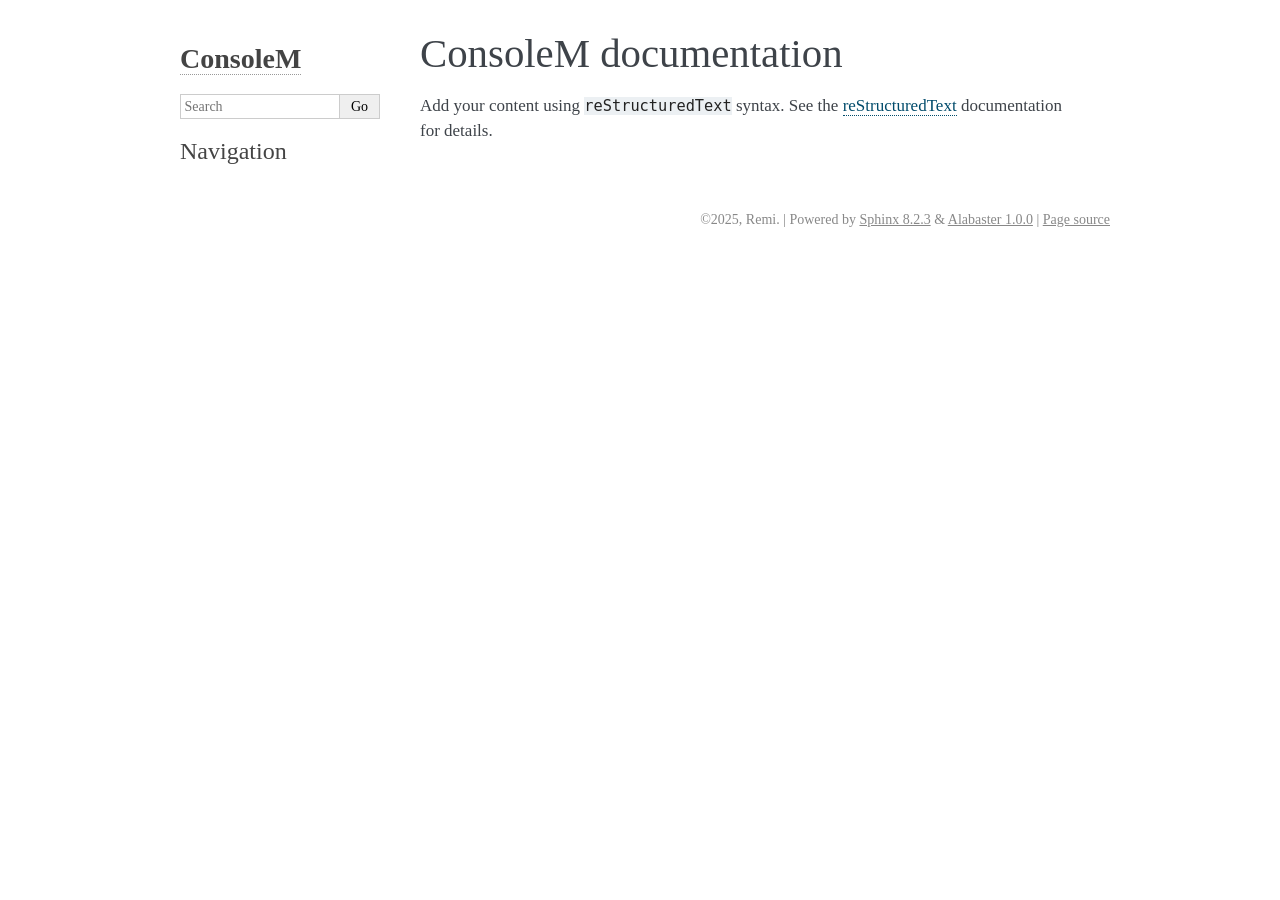
==== index.html @ 84cfafad "Add documentation" ====
<!DOCTYPE html>

<html lang="en" data-content_root="./">
  <head>
    <meta charset="utf-8" />
    <meta name="viewport" content="width=device-width, initial-scale=1.0" /><meta name="viewport" content="width=device-width, initial-scale=1" />

    <title>ConsoleM documentation &#8212; ConsoleM 0.1.0 documentation</title>
    <link rel="stylesheet" type="text/css" href="_static/pygments.css?v=d1102ebc" />
    <link rel="stylesheet" type="text/css" href="_static/basic.css?v=b08954a9" />
    <link rel="stylesheet" type="text/css" href="_static/alabaster.css?v=27fed22d" />
    <script src="_static/documentation_options.js?v=01f34227"></script>
    <script src="_static/doctools.js?v=9bcbadda"></script>
    <script src="_static/sphinx_highlight.js?v=dc90522c"></script>
    <link rel="index" title="Index" href="genindex.html" />
    <link rel="search" title="Search" href="search.html" />
   
  <link rel="stylesheet" href="_static/custom.css" type="text/css" />
  

  
  

  </head><body>
  

    <div class="document">
      <div class="documentwrapper">
        <div class="bodywrapper">
          

          <div class="body" role="main">
            
  <section id="consolem-documentation">
<h1>ConsoleM documentation<a class="headerlink" href="#consolem-documentation" title="Link to this heading">¶</a></h1>
<p>Add your content using <code class="docutils literal notranslate"><span class="pre">reStructuredText</span></code> syntax. See the
<a class="reference external" href="https://www.sphinx-doc.org/en/master/usage/restructuredtext/index.html">reStructuredText</a>
documentation for details.</p>
<div class="toctree-wrapper compound">
</div>
</section>


          </div>
          
        </div>
      </div>
      <div class="sphinxsidebar" role="navigation" aria-label="Main">
        <div class="sphinxsidebarwrapper">
<h1 class="logo"><a href="#">ConsoleM</a></h1>









<search id="searchbox" style="display: none" role="search">
    <div class="searchformwrapper">
    <form class="search" action="search.html" method="get">
      <input type="text" name="q" aria-labelledby="searchlabel" autocomplete="off" autocorrect="off" autocapitalize="off" spellcheck="false" placeholder="Search"/>
      <input type="submit" value="Go" />
    </form>
    </div>
</search>
<script>document.getElementById('searchbox').style.display = "block"</script><h3>Navigation</h3>

<div class="relations">
<h3>Related Topics</h3>
<ul>
  <li><a href="#">Documentation overview</a><ul>
  </ul></li>
</ul>
</div>








        </div>
      </div>
      <div class="clearer"></div>
    </div>
    <div class="footer">
      &#169;2025, Remi.
      
      |
      Powered by <a href="https://www.sphinx-doc.org/">Sphinx 8.2.3</a>
      &amp; <a href="https://alabaster.readthedocs.io">Alabaster 1.0.0</a>
      
      |
      <a href="_sources/index.rst.txt"
          rel="nofollow">Page source</a>
    </div>

    

    
  </body>
</html>
---- _static/pygments.css ----
pre { line-height: 125%; }
td.linenos .normal { color: inherit; background-color: transparent; padding-left: 5px; padding-right: 5px; }
span.linenos { color: inherit; background-color: transparent; padding-left: 5px; padding-right: 5px; }
td.linenos .special { color: #000000; background-color: #ffffc0; padding-left: 5px; padding-right: 5px; }
span.linenos.special { color: #000000; background-color: #ffffc0; padding-left: 5px; padding-right: 5px; }
.highlight .hll { background-color: #ffffcc }
.highlight { background: #f8f8f8; }
.highlight .c { color: #8f5902; font-style: italic } /* Comment */
.highlight .err { color: #a40000; border: 1px solid #ef2929 } /* Error */
.highlight .g { color: #000000 } /* Generic */
.highlight .k { color: #004461; font-weight: bold } /* Keyword */
.highlight .l { color: #000000 } /* Literal */
.highlight .n { color: #000000 } /* Name */
.highlight .o { color: #582800 } /* Operator */
.highlight .x { color: #000000 } /* Other */
.highlight .p { color: #000000; font-weight: bold } /* Punctuation */
.highlight .ch { color: #8f5902; font-style: italic } /* Comment.Hashbang */
.highlight .cm { color: #8f5902; font-style: italic } /* Comment.Multiline */
.highlight .cp { color: #8f5902 } /* Comment.Preproc */
.highlight .cpf { color: #8f5902; font-style: italic } /* Comment.PreprocFile */
.highlight .c1 { color: #8f5902; font-style: italic } /* Comment.Single */
.highlight .cs { color: #8f5902; font-style: italic } /* Comment.Special */
.highlight .gd { color: #a40000 } /* Generic.Deleted */
.highlight .ge { color: #000000; font-style: italic } /* Generic.Emph */
.highlight .ges { color: #000000 } /* Generic.EmphStrong */
.highlight .gr { color: #ef2929 } /* Generic.Error */
.highlight .gh { color: #000080; font-weight: bold } /* Generic.Heading */
.highlight .gi { color: #00A000 } /* Generic.Inserted */
.highlight .go { color: #888888 } /* Generic.Output */
.highlight .gp { color: #745334 } /* Generic.Prompt */
.highlight .gs { color: #000000; font-weight: bold } /* Generic.Strong */
.highlight .gu { color: #800080; font-weight: bold } /* Generic.Subheading */
.highlight .gt { color: #a40000; font-weight: bold } /* Generic.Traceback */
.highlight .kc { color: #004461; font-weight: bold } /* Keyword.Constant */
.highlight .kd { color: #004461; font-weight: bold } /* Keyword.Declaration */
.highlight .kn { color: #004461; font-weight: bold } /* Keyword.Namespace */
.highlight .kp { color: #004461; font-weight: bold } /* Keyword.Pseudo */
.highlight .kr { color: #004461; font-weight: bold } /* Keyword.Reserved */
.highlight .kt { color: #004461; font-weight: bold } /* Keyword.Type */
.highlight .ld { color: #000000 } /* Literal.Date */
.highlight .m { color: #990000 } /* Literal.Number */
.highlight .s { color: #4e9a06 } /* Literal.String */
.highlight .na { color: #c4a000 } /* Name.Attribute */
.highlight .nb { color: #004461 } /* Name.Builtin */
.highlight .nc { color: #000000 } /* Name.Class */
.highlight .no { color: #000000 } /* Name.Constant */
.highlight .nd { color: #888888 } /* Name.Decorator */
.highlight .ni { color: #ce5c00 } /* Name.Entity */
.highlight .ne { color: #cc0000; font-weight: bold } /* Name.Exception */
.highlight .nf { color: #000000 } /* Name.Function */
.highlight .nl { color: #f57900 } /* Name.Label */
.highlight .nn { color: #000000 } /* Name.Namespace */
.highlight .nx { color: #000000 } /* Name.Other */
.highlight .py { color: #000000 } /* Name.Property */
.highlight .nt { color: #004461; font-weight: bold } /* Name.Tag */
.highlight .nv { color: #000000 } /* Name.Variable */
.highlight .ow { color: #004461; font-weight: bold } /* Operator.Word */
.highlight .pm { color: #000000; font-weight: bold } /* Punctuation.Marker */
.highlight .w { color: #f8f8f8 } /* Text.Whitespace */
.highlight .mb { color: #990000 } /* Literal.Number.Bin */
.highlight .mf { color: #990000 } /* Literal.Number.Float */
.highlight .mh { color: #990000 } /* Literal.Number.Hex */
.highlight .mi { color: #990000 } /* Literal.Number.Integer */
.highlight .mo { color: #990000 } /* Literal.Number.Oct */
.highlight .sa { color: #4e9a06 } /* Literal.String.Affix */
.highlight .sb { color: #4e9a06 } /* Literal.String.Backtick */
.highlight .sc { color: #4e9a06 } /* Literal.String.Char */
.highlight .dl { color: #4e9a06 } /* Literal.String.Delimiter */
.highlight .sd { color: #8f5902; font-style: italic } /* Literal.String.Doc */
.highlight .s2 { color: #4e9a06 } /* Literal.String.Double */
.highlight .se { color: #4e9a06 } /* Literal.String.Escape */
.highlight .sh { color: #4e9a06 } /* Literal.String.Heredoc */
.highlight .si { color: #4e9a06 } /* Literal.String.Interpol */
.highlight .sx { color: #4e9a06 } /* Literal.String.Other */
.highlight .sr { color: #4e9a06 } /* Literal.String.Regex */
.highlight .s1 { color: #4e9a06 } /* Literal.String.Single */
.highlight .ss { color: #4e9a06 } /* Literal.String.Symbol */
.highlight .bp { color: #3465a4 } /* Name.Builtin.Pseudo */
.highlight .fm { color: #000000 } /* Name.Function.Magic */
.highlight .vc { color: #000000 } /* Name.Variable.Class */
.highlight .vg { color: #000000 } /* Name.Variable.Global */
.highlight .vi { color: #000000 } /* Name.Variable.Instance */
.highlight .vm { color: #000000 } /* Name.Variable.Magic */
.highlight .il { color: #990000 } /* Literal.Number.Integer.Long */
---- _static/basic.css ----
/*
 * Sphinx stylesheet -- basic theme.
 */

/* -- main layout ----------------------------------------------------------- */

div.clearer {
    clear: both;
}

div.section::after {
    display: block;
    content: '';
    clear: left;
}

/* -- relbar ---------------------------------------------------------------- */

div.related {
    width: 100%;
    font-size: 90%;
}

div.related h3 {
    display: none;
}

div.related ul {
    margin: 0;
    padding: 0 0 0 10px;
    list-style: none;
}

div.related li {
    display: inline;
}

div.related li.right {
    float: right;
    margin-right: 5px;
}

/* -- sidebar --------------------------------------------------------------- */

div.sphinxsidebarwrapper {
    padding: 10px 5px 0 10px;
}

div.sphinxsidebar {
    float: left;
    width: 230px;
    margin-left: -100%;
    font-size: 90%;
    word-wrap: break-word;
    overflow-wrap : break-word;
}

div.sphinxsidebar ul {
    list-style: none;
}

div.sphinxsidebar ul ul,
div.sphinxsidebar ul.want-points {
    margin-left: 20px;
    list-style: square;
}

div.sphinxsidebar ul ul {
    margin-top: 0;
    margin-bottom: 0;
}

div.sphinxsidebar form {
    margin-top: 10px;
}

div.sphinxsidebar input {
    border: 1px solid #98dbcc;
    font-family: sans-serif;
    font-size: 1em;
}

div.sphinxsidebar #searchbox form.search {
    overflow: hidden;
}

div.sphinxsidebar #searchbox input[type="text"] {
    float: left;
    width: 80%;
    padding: 0.25em;
    box-sizing: border-box;
}

div.sphinxsidebar #searchbox input[type="submit"] {
    float: left;
    width: 20%;
    border-left: none;
    padding: 0.25em;
    box-sizing: border-box;
}


img {
    border: 0;
    max-width: 100%;
}

/* -- search page ----------------------------------------------------------- */

ul.search {
    margin-top: 10px;
}

ul.search li {
    padding: 5px 0;
}

ul.search li a {
    font-weight: bold;
}

ul.search li p.context {
    color: #888;
    margin: 2px 0 0 30px;
    text-align: left;
}

ul.keywordmatches li.goodmatch a {
    font-weight: bold;
}

/* -- index page ------------------------------------------------------------ */

table.contentstable {
    width: 90%;
    margin-left: auto;
    margin-right: auto;
}

table.contentstable p.biglink {
    line-height: 150%;
}

a.biglink {
    font-size: 1.3em;
}

span.linkdescr {
    font-style: italic;
    padding-top: 5px;
    font-size: 90%;
}

/* -- general index --------------------------------------------------------- */

table.indextable {
    width: 100%;
}

table.indextable td {
    text-align: left;
    vertical-align: top;
}

table.indextable ul {
    margin-top: 0;
    margin-bottom: 0;
    list-style-type: none;
}

table.indextable > tbody > tr > td > ul {
    padding-left: 0em;
}

table.indextable tr.pcap {
    height: 10px;
}

table.indextable tr.cap {
    margin-top: 10px;
    background-color: #f2f2f2;
}

img.toggler {
    margin-right: 3px;
    margin-top: 3px;
    cursor: pointer;
}

div.modindex-jumpbox {
    border-top: 1px solid #ddd;
    border-bottom: 1px solid #ddd;
    margin: 1em 0 1em 0;
    padding: 0.4em;
}

div.genindex-jumpbox {
    border-top: 1px solid #ddd;
    border-bottom: 1px solid #ddd;
    margin: 1em 0 1em 0;
    padding: 0.4em;
}

/* -- domain module index --------------------------------------------------- */

table.modindextable td {
    padding: 2px;
    border-collapse: collapse;
}

/* -- general body styles --------------------------------------------------- */

div.body {
    min-width: inherit;
    max-width: 800px;
}

div.body p, div.body dd, div.body li, div.body blockquote {
    -moz-hyphens: auto;
    -ms-hyphens: auto;
    -webkit-hyphens: auto;
    hyphens: auto;
}

a.headerlink {
    visibility: hidden;
}

a:visited {
    color: #551A8B;
}

h1:hover > a.headerlink,
h2:hover > a.headerlink,
h3:hover > a.headerlink,
h4:hover > a.headerlink,
h5:hover > a.headerlink,
h6:hover > a.headerlink,
dt:hover > a.headerlink,
caption:hover > a.headerlink,
p.caption:hover > a.headerlink,
div.code-block-caption:hover > a.headerlink {
    visibility: visible;
}

div.body p.caption {
    text-align: inherit;
}

div.body td {
    text-align: left;
}

.first {
    margin-top: 0 !important;
}

p.rubric {
    margin-top: 30px;
    font-weight: bold;
}

img.align-left, figure.align-left, .figure.align-left, object.align-left {
    clear: left;
    float: left;
    margin-right: 1em;
}

img.align-right, figure.align-right, .figure.align-right, object.align-right {
    clear: right;
    float: right;
    margin-left: 1em;
}

img.align-center, figure.align-center, .figure.align-center, object.align-center {
  display: block;
  margin-left: auto;
  margin-right: auto;
}

img.align-default, figure.align-default, .figure.align-default {
  display: block;
  margin-left: auto;
  margin-right: auto;
}

.align-left {
    text-align: left;
}

.align-center {
    text-align: center;
}

.align-default {
    text-align: center;
}

.align-right {
    text-align: right;
}

/* -- sidebars -------------------------------------------------------------- */

div.sidebar,
aside.sidebar {
    margin: 0 0 0.5em 1em;
    border: 1px solid #ddb;
    padding: 7px;
    background-color: #ffe;
    width: 40%;
    float: right;
    clear: right;
    overflow-x: auto;
}

p.sidebar-title {
    font-weight: bold;
}

nav.contents,
aside.topic,
div.admonition, div.topic, blockquote {
    clear: left;
}

/* -- topics ---------------------------------------------------------------- */

nav.contents,
aside.topic,
div.topic {
    border: 1px solid #ccc;
    padding: 7px;
    margin: 10px 0 10px 0;
}

p.topic-title {
    font-size: 1.1em;
    font-weight: bold;
    margin-top: 10px;
}

/* -- admonitions ----------------------------------------------------------- */

div.admonition {
    margin-top: 10px;
    margin-bottom: 10px;
    padding: 7px;
}

div.admonition dt {
    font-weight: bold;
}

p.admonition-title {
    margin: 0px 10px 5px 0px;
    font-weight: bold;
}

div.body p.centered {
    text-align: center;
    margin-top: 25px;
}

/* -- content of sidebars/topics/admonitions -------------------------------- */

div.sidebar > :last-child,
aside.sidebar > :last-child,
nav.contents > :last-child,
aside.topic > :last-child,
div.topic > :last-child,
div.admonition > :last-child {
    margin-bottom: 0;
}

div.sidebar::after,
aside.sidebar::after,
nav.contents::after,
aside.topic::after,
div.topic::after,
div.admonition::after,
blockquote::after {
    display: block;
    content: '';
    clear: both;
}

/* -- tables ---------------------------------------------------------------- */

table.docutils {
    margin-top: 10px;
    margin-bottom: 10px;
    border: 0;
    border-collapse: collapse;
}

table.align-center {
    margin-left: auto;
    margin-right: auto;
}

table.align-default {
    margin-left: auto;
    margin-right: auto;
}

table caption span.caption-number {
    font-style: italic;
}

table caption span.caption-text {
}

table.docutils td, table.docutils th {
    padding: 1px 8px 1px 5px;
    border-top: 0;
    border-left: 0;
    border-right: 0;
    border-bottom: 1px solid #aaa;
}

th {
    text-align: left;
    padding-right: 5px;
}

table.citation {
    border-left: solid 1px gray;
    margin-left: 1px;
}

table.citation td {
    border-bottom: none;
}

th > :first-child,
td > :first-child {
    margin-top: 0px;
}

th > :last-child,
td > :last-child {
    margin-bottom: 0px;
}

/* -- figures --------------------------------------------------------------- */

div.figure, figure {
    margin: 0.5em;
    padding: 0.5em;
}

div.figure p.caption, figcaption {
    padding: 0.3em;
}

div.figure p.caption span.caption-number,
figcaption span.caption-number {
    font-style: italic;
}

div.figure p.caption span.caption-text,
figcaption span.caption-text {
}

/* -- field list styles ----------------------------------------------------- */

table.field-list td, table.field-list th {
    border: 0 !important;
}

.field-list ul {
    margin: 0;
    padding-left: 1em;
}

.field-list p {
    margin: 0;
}

.field-name {
    -moz-hyphens: manual;
    -ms-hyphens: manual;
    -webkit-hyphens: manual;
    hyphens: manual;
}

/* -- hlist styles ---------------------------------------------------------- */

table.hlist {
    margin: 1em 0;
}

table.hlist td {
    vertical-align: top;
}

/* -- object description styles --------------------------------------------- */

.sig {
	font-family: 'Consolas', 'Menlo', 'DejaVu Sans Mono', 'Bitstream Vera Sans Mono', monospace;
}

.sig-name, code.descname {
    background-color: transparent;
    font-weight: bold;
}

.sig-name {
	font-size: 1.1em;
}

code.descname {
    font-size: 1.2em;
}

.sig-prename, code.descclassname {
    background-color: transparent;
}

.optional {
    font-size: 1.3em;
}

.sig-paren {
    font-size: larger;
}

.sig-param.n {
	font-style: italic;
}

/* C++ specific styling */

.sig-inline.c-texpr,
.sig-inline.cpp-texpr {
	font-family: unset;
}

.sig.c   .k, .sig.c   .kt,
.sig.cpp .k, .sig.cpp .kt {
	color: #0033B3;
}

.sig.c   .m,
.sig.cpp .m {
	color: #1750EB;
}

.sig.c   .s, .sig.c   .sc,
.sig.cpp .s, .sig.cpp .sc {
	color: #067D17;
}


/* -- other body styles ----------------------------------------------------- */

ol.arabic {
    list-style: decimal;
}

ol.loweralpha {
    list-style: lower-alpha;
}

ol.upperalpha {
    list-style: upper-alpha;
}

ol.lowerroman {
    list-style: lower-roman;
}

ol.upperroman {
    list-style: upper-roman;
}

:not(li) > ol > li:first-child > :first-child,
:not(li) > ul > li:first-child > :first-child {
    margin-top: 0px;
}

:not(li) > ol > li:last-child > :last-child,
:not(li) > ul > li:last-child > :last-child {
    margin-bottom: 0px;
}

ol.simple ol p,
ol.simple ul p,
ul.simple ol p,
ul.simple ul p {
    margin-top: 0;
}

ol.simple > li:not(:first-child) > p,
ul.simple > li:not(:first-child) > p {
    margin-top: 0;
}

ol.simple p,
ul.simple p {
    margin-bottom: 0;
}

aside.footnote > span,
div.citation > span {
    float: left;
}
aside.footnote > span:last-of-type,
div.citation > span:last-of-type {
  padding-right: 0.5em;
}
aside.footnote > p {
  margin-left: 2em;
}
div.citation > p {
  margin-left: 4em;
}
aside.footnote > p:last-of-type,
div.citation > p:last-of-type {
    margin-bottom: 0em;
}
aside.footnote > p:last-of-type:after,
div.citation > p:last-of-type:after {
    content: "";
    clear: both;
}

dl.field-list {
    display: grid;
    grid-template-columns: fit-content(30%) auto;
}

dl.field-list > dt {
    font-weight: bold;
    word-break: break-word;
    padding-left: 0.5em;
    padding-right: 5px;
}

dl.field-list > dd {
    padding-left: 0.5em;
    margin-top: 0em;
    margin-left: 0em;
    margin-bottom: 0em;
}

dl {
    margin-bottom: 15px;
}

dd > :first-child {
    margin-top: 0px;
}

dd ul, dd table {
    margin-bottom: 10px;
}

dd {
    margin-top: 3px;
    margin-bottom: 10px;
    margin-left: 30px;
}

.sig dd {
    margin-top: 0px;
    margin-bottom: 0px;
}

.sig dl {
    margin-top: 0px;
    margin-bottom: 0px;
}

dl > dd:last-child,
dl > dd:last-child > :last-child {
    margin-bottom: 0;
}

dt:target, span.highlighted {
    background-color: #fbe54e;
}

rect.highlighted {
    fill: #fbe54e;
}

dl.glossary dt {
    font-weight: bold;
    font-size: 1.1em;
}

.versionmodified {
    font-style: italic;
}

.system-message {
    background-color: #fda;
    padding: 5px;
    border: 3px solid red;
}

.footnote:target  {
    background-color: #ffa;
}

.line-block {
    display: block;
    margin-top: 1em;
    margin-bottom: 1em;
}

.line-block .line-block {
    margin-top: 0;
    margin-bottom: 0;
    margin-left: 1.5em;
}

.guilabel, .menuselection {
    font-family: sans-serif;
}

.accelerator {
    text-decoration: underline;
}

.classifier {
    font-style: oblique;
}

.classifier:before {
    font-style: normal;
    margin: 0 0.5em;
    content: ":";
    display: inline-block;
}

abbr, acronym {
    border-bottom: dotted 1px;
    cursor: help;
}

/* -- code displays --------------------------------------------------------- */

pre {
    overflow: auto;
    overflow-y: hidden;  /* fixes display issues on Chrome browsers */
}

pre, div[class*="highlight-"] {
    clear: both;
}

span.pre {
    -moz-hyphens: none;
    -ms-hyphens: none;
    -webkit-hyphens: none;
    hyphens: none;
    white-space: nowrap;
}

div[class*="highlight-"] {
    margin: 1em 0;
}

td.linenos pre {
    border: 0;
    background-color: transparent;
    color: #aaa;
}

table.highlighttable {
    display: block;
}

table.highlighttable tbody {
    display: block;
}

table.highlighttable tr {
    display: flex;
}

table.highlighttable td {
    margin: 0;
    padding: 0;
}

table.highlighttable td.linenos {
    padding-right: 0.5em;
}

table.highlighttable td.code {
    flex: 1;
    overflow: hidden;
}

.highlight .hll {
    display: block;
}

div.highlight pre,
table.highlighttable pre {
    margin: 0;
}

div.code-block-caption + div {
    margin-top: 0;
}

div.code-block-caption {
    margin-top: 1em;
    padding: 2px 5px;
    font-size: small;
}

div.code-block-caption code {
    background-color: transparent;
}

table.highlighttable td.linenos,
span.linenos,
div.highlight span.gp {  /* gp: Generic.Prompt */
  user-select: none;
  -webkit-user-select: text; /* Safari fallback only */
  -webkit-user-select: none; /* Chrome/Safari */
  -moz-user-select: none; /* Firefox */
  -ms-user-select: none; /* IE10+ */
}

div.code-block-caption span.caption-number {
    padding: 0.1em 0.3em;
    font-style: italic;
}

div.code-block-caption span.caption-text {
}

div.literal-block-wrapper {
    margin: 1em 0;
}

code.xref, a code {
    background-color: transparent;
    font-weight: bold;
}

h1 code, h2 code, h3 code, h4 code, h5 code, h6 code {
    background-color: transparent;
}

.viewcode-link {
    float: right;
}

.viewcode-back {
    float: right;
    font-family: sans-serif;
}

div.viewcode-block:target {
    margin: -1px -10px;
    padding: 0 10px;
}

/* -- math display ---------------------------------------------------------- */

img.math {
    vertical-align: middle;
}

div.body div.math p {
    text-align: center;
}

span.eqno {
    float: right;
}

span.eqno a.headerlink {
    position: absolute;
    z-index: 1;
}

div.math:hover a.headerlink {
    visibility: visible;
}

/* -- printout stylesheet --------------------------------------------------- */

@media print {
    div.document,
    div.documentwrapper,
    div.bodywrapper {
        margin: 0 !important;
        width: 100%;
    }

    div.sphinxsidebar,
    div.related,
    div.footer,
    #top-link {
        display: none;
    }
}
---- _static/alabaster.css ----
/* -- page layout ----------------------------------------------------------- */

body {
    font-family: Georgia, serif;
    font-size: 17px;
    background-color: #fff;
    color: #000;
    margin: 0;
    padding: 0;
}


div.document {
    width: 940px;
    margin: 30px auto 0 auto;
}

div.documentwrapper {
    float: left;
    width: 100%;
}

div.bodywrapper {
    margin: 0 0 0 220px;
}

div.sphinxsidebar {
    width: 220px;
    font-size: 14px;
    line-height: 1.5;
}

hr {
    border: 1px solid #B1B4B6;
}

div.body {
    background-color: #fff;
    color: #3E4349;
    padding: 0 30px 0 30px;
}

div.body > .section {
    text-align: left;
}

div.footer {
    width: 940px;
    margin: 20px auto 30px auto;
    font-size: 14px;
    color: #888;
    text-align: right;
}

div.footer a {
    color: #888;
}

p.caption {
    font-family: inherit;
    font-size: inherit;
}


div.relations {
    display: none;
}


div.sphinxsidebar {
    max-height: 100%;
    overflow-y: auto;
}

div.sphinxsidebar a {
    color: #444;
    text-decoration: none;
    border-bottom: 1px dotted #999;
}

div.sphinxsidebar a:hover {
    border-bottom: 1px solid #999;
}

div.sphinxsidebarwrapper {
    padding: 18px 10px;
}

div.sphinxsidebarwrapper p.logo {
    padding: 0;
    margin: -10px 0 0 0px;
    text-align: center;
}

div.sphinxsidebarwrapper h1.logo {
    margin-top: -10px;
    text-align: center;
    margin-bottom: 5px;
    text-align: left;
}

div.sphinxsidebarwrapper h1.logo-name {
    margin-top: 0px;
}

div.sphinxsidebarwrapper p.blurb {
    margin-top: 0;
    font-style: normal;
}

div.sphinxsidebar h3,
div.sphinxsidebar h4 {
    font-family: Georgia, serif;
    color: #444;
    font-size: 24px;
    font-weight: normal;
    margin: 0 0 5px 0;
    padding: 0;
}

div.sphinxsidebar h4 {
    font-size: 20px;
}

div.sphinxsidebar h3 a {
    color: #444;
}

div.sphinxsidebar p.logo a,
div.sphinxsidebar h3 a,
div.sphinxsidebar p.logo a:hover,
div.sphinxsidebar h3 a:hover {
    border: none;
}

div.sphinxsidebar p {
    color: #555;
    margin: 10px 0;
}

div.sphinxsidebar ul {
    margin: 10px 0;
    padding: 0;
    color: #000;
}

div.sphinxsidebar ul li.toctree-l1 > a {
    font-size: 120%;
}

div.sphinxsidebar ul li.toctree-l2 > a {
    font-size: 110%;
}

div.sphinxsidebar input {
    border: 1px solid #CCC;
    font-family: Georgia, serif;
    font-size: 1em;
}

div.sphinxsidebar #searchbox {
    margin: 1em 0;
}

div.sphinxsidebar .search > div {
    display: table-cell;
}

div.sphinxsidebar hr {
    border: none;
    height: 1px;
    color: #AAA;
    background: #AAA;

    text-align: left;
    margin-left: 0;
    width: 50%;
}

div.sphinxsidebar .badge {
    border-bottom: none;
}

div.sphinxsidebar .badge:hover {
    border-bottom: none;
}

/* To address an issue with donation coming after search */
div.sphinxsidebar h3.donation {
    margin-top: 10px;
}

/* -- body styles ----------------------------------------------------------- */

a {
    color: #004B6B;
    text-decoration: underline;
}

a:hover {
    color: #6D4100;
    text-decoration: underline;
}

div.body h1,
div.body h2,
div.body h3,
div.body h4,
div.body h5,
div.body h6 {
    font-family: Georgia, serif;
    font-weight: normal;
    margin: 30px 0px 10px 0px;
    padding: 0;
}

div.body h1 { margin-top: 0; padding-top: 0; font-size: 240%; }
div.body h2 { font-size: 180%; }
div.body h3 { font-size: 150%; }
div.body h4 { font-size: 130%; }
div.body h5 { font-size: 100%; }
div.body h6 { font-size: 100%; }

a.headerlink {
    color: #DDD;
    padding: 0 4px;
    text-decoration: none;
}

a.headerlink:hover {
    color: #444;
    background: #EAEAEA;
}

div.body p, div.body dd, div.body li {
    line-height: 1.4em;
}

div.admonition {
    margin: 20px 0px;
    padding: 10px 30px;
    background-color: #EEE;
    border: 1px solid #CCC;
}

div.admonition tt.xref, div.admonition code.xref, div.admonition a tt {
    background-color: #FBFBFB;
    border-bottom: 1px solid #fafafa;
}

div.admonition p.admonition-title {
    font-family: Georgia, serif;
    font-weight: normal;
    font-size: 24px;
    margin: 0 0 10px 0;
    padding: 0;
    line-height: 1;
}

div.admonition p.last {
    margin-bottom: 0;
}

dt:target, .highlight {
    background: #FAF3E8;
}

div.warning {
    background-color: #FCC;
    border: 1px solid #FAA;
}

div.danger {
    background-color: #FCC;
    border: 1px solid #FAA;
    -moz-box-shadow: 2px 2px 4px #D52C2C;
    -webkit-box-shadow: 2px 2px 4px #D52C2C;
    box-shadow: 2px 2px 4px #D52C2C;
}

div.error {
    background-color: #FCC;
    border: 1px solid #FAA;
    -moz-box-shadow: 2px 2px 4px #D52C2C;
    -webkit-box-shadow: 2px 2px 4px #D52C2C;
    box-shadow: 2px 2px 4px #D52C2C;
}

div.caution {
    background-color: #FCC;
    border: 1px solid #FAA;
}

div.attention {
    background-color: #FCC;
    border: 1px solid #FAA;
}

div.important {
    background-color: #EEE;
    border: 1px solid #CCC;
}

div.note {
    background-color: #EEE;
    border: 1px solid #CCC;
}

div.tip {
    background-color: #EEE;
    border: 1px solid #CCC;
}

div.hint {
    background-color: #EEE;
    border: 1px solid #CCC;
}

div.seealso {
    background-color: #EEE;
    border: 1px solid #CCC;
}

div.topic {
    background-color: #EEE;
}

p.admonition-title {
    display: inline;
}

p.admonition-title:after {
    content: ":";
}

pre, tt, code {
    font-family: 'Consolas', 'Menlo', 'DejaVu Sans Mono', 'Bitstream Vera Sans Mono', monospace;
    font-size: 0.9em;
}

.hll {
    background-color: #FFC;
    margin: 0 -12px;
    padding: 0 12px;
    display: block;
}

img.screenshot {
}

tt.descname, tt.descclassname, code.descname, code.descclassname {
    font-size: 0.95em;
}

tt.descname, code.descname {
    padding-right: 0.08em;
}

img.screenshot {
    -moz-box-shadow: 2px 2px 4px #EEE;
    -webkit-box-shadow: 2px 2px 4px #EEE;
    box-shadow: 2px 2px 4px #EEE;
}

table.docutils {
    border: 1px solid #888;
    -moz-box-shadow: 2px 2px 4px #EEE;
    -webkit-box-shadow: 2px 2px 4px #EEE;
    box-shadow: 2px 2px 4px #EEE;
}

table.docutils td, table.docutils th {
    border: 1px solid #888;
    padding: 0.25em 0.7em;
}

table.field-list, table.footnote {
    border: none;
    -moz-box-shadow: none;
    -webkit-box-shadow: none;
    box-shadow: none;
}

table.footnote {
    margin: 15px 0;
    width: 100%;
    border: 1px solid #EEE;
    background: #FDFDFD;
    font-size: 0.9em;
}

table.footnote + table.footnote {
    margin-top: -15px;
    border-top: none;
}

table.field-list th {
    padding: 0 0.8em 0 0;
}

table.field-list td {
    padding: 0;
}

table.field-list p {
    margin-bottom: 0.8em;
}

/* Cloned from
 * https://github.com/sphinx-doc/sphinx/commit/ef60dbfce09286b20b7385333d63a60321784e68
 */
.field-name {
    -moz-hyphens: manual;
    -ms-hyphens: manual;
    -webkit-hyphens: manual;
    hyphens: manual;
}

table.footnote td.label {
    width: .1px;
    padding: 0.3em 0 0.3em 0.5em;
}

table.footnote td {
    padding: 0.3em 0.5em;
}

dl {
    margin-left: 0;
    margin-right: 0;
    margin-top: 0;
    padding: 0;
}

dl dd {
    margin-left: 30px;
}

blockquote {
    margin: 0 0 0 30px;
    padding: 0;
}

ul, ol {
    /* Matches the 30px from the narrow-screen "li > ul" selector below */
    margin: 10px 0 10px 30px;
    padding: 0;
}

pre {
    background: unset;
    padding: 7px 30px;
    margin: 15px 0px;
    line-height: 1.3em;
}

div.viewcode-block:target {
    background: #ffd;
}

dl pre, blockquote pre, li pre {
    margin-left: 0;
    padding-left: 30px;
}

tt, code {
    background-color: #ecf0f3;
    color: #222;
    /* padding: 1px 2px; */
}

tt.xref, code.xref, a tt {
    background-color: #FBFBFB;
    border-bottom: 1px solid #fff;
}

a.reference {
    text-decoration: none;
    border-bottom: 1px dotted #004B6B;
}

a.reference:hover {
    border-bottom: 1px solid #6D4100;
}

/* Don't put an underline on images */
a.image-reference, a.image-reference:hover {
    border-bottom: none;
}

a.footnote-reference {
    text-decoration: none;
    font-size: 0.7em;
    vertical-align: top;
    border-bottom: 1px dotted #004B6B;
}

a.footnote-reference:hover {
    border-bottom: 1px solid #6D4100;
}

a:hover tt, a:hover code {
    background: #EEE;
}

@media screen and (max-width: 940px) {

    body {
        margin: 0;
        padding: 20px 30px;
    }

    div.documentwrapper {
        float: none;
        background: #fff;
        margin-left: 0;
        margin-top: 0;
        margin-right: 0;
        margin-bottom: 0;
    }

    div.sphinxsidebar {
        display: block;
        float: none;
        width: unset;
        margin: 50px -30px -20px -30px;
        padding: 10px 20px;
        background: #333;
        color: #FFF;
    }

    div.sphinxsidebar h3, div.sphinxsidebar h4, div.sphinxsidebar p,
    div.sphinxsidebar h3 a {
        color: #fff;
    }

    div.sphinxsidebar a {
        color: #AAA;
    }

    div.sphinxsidebar p.logo {
        display: none;
    }

    div.document {
        width: 100%;
        margin: 0;
    }

    div.footer {
        display: none;
    }

    div.bodywrapper {
        margin: 0;
    }

    div.body {
        min-height: 0;
        min-width: auto; /* fixes width on small screens, breaks .hll */
        padding: 0;
    }
    
    .hll {
        /* "fixes" the breakage */
        width: max-content;
    }

    .rtd_doc_footer {
        display: none;
    }

    .document {
        width: auto;
    }

    .footer {
        width: auto;
    }

    .github {
        display: none;
    }

    ul {
        margin-left: 0;
    }

    li > ul {
       /* Matches the 30px from the "ul, ol" selector above */
        margin-left: 30px;
    }
}


/* misc. */

.revsys-inline {
    display: none!important;
}

/* Hide ugly table cell borders in ..bibliography:: directive output */
table.docutils.citation, table.docutils.citation td, table.docutils.citation th {
  border: none;
  /* Below needed in some edge cases; if not applied, bottom shadows appear */
  -moz-box-shadow: none;
  -webkit-box-shadow: none;
  box-shadow: none;
}


/* relbar */

.related {
    line-height: 30px;
    width: 100%;
    font-size: 0.9rem;
}

.related.top {
    border-bottom: 1px solid #EEE;
    margin-bottom: 20px;
}

.related.bottom {
    border-top: 1px solid #EEE;
}

.related ul {
    padding: 0;
    margin: 0;
    list-style: none;
}

.related li {
    display: inline;
}

nav#rellinks {
    float: right;
}

nav#rellinks li+li:before {
    content: "|";
}

nav#breadcrumbs li+li:before {
    content: "\00BB";
}

/* Hide certain items when printing */
@media print {
    div.related {
        display: none;
    }
}

img.github  {
    position: absolute;
    top: 0;
    border: 0;
    right: 0;
}
---- _static/custom.css ----
/* This file intentionally left blank. */
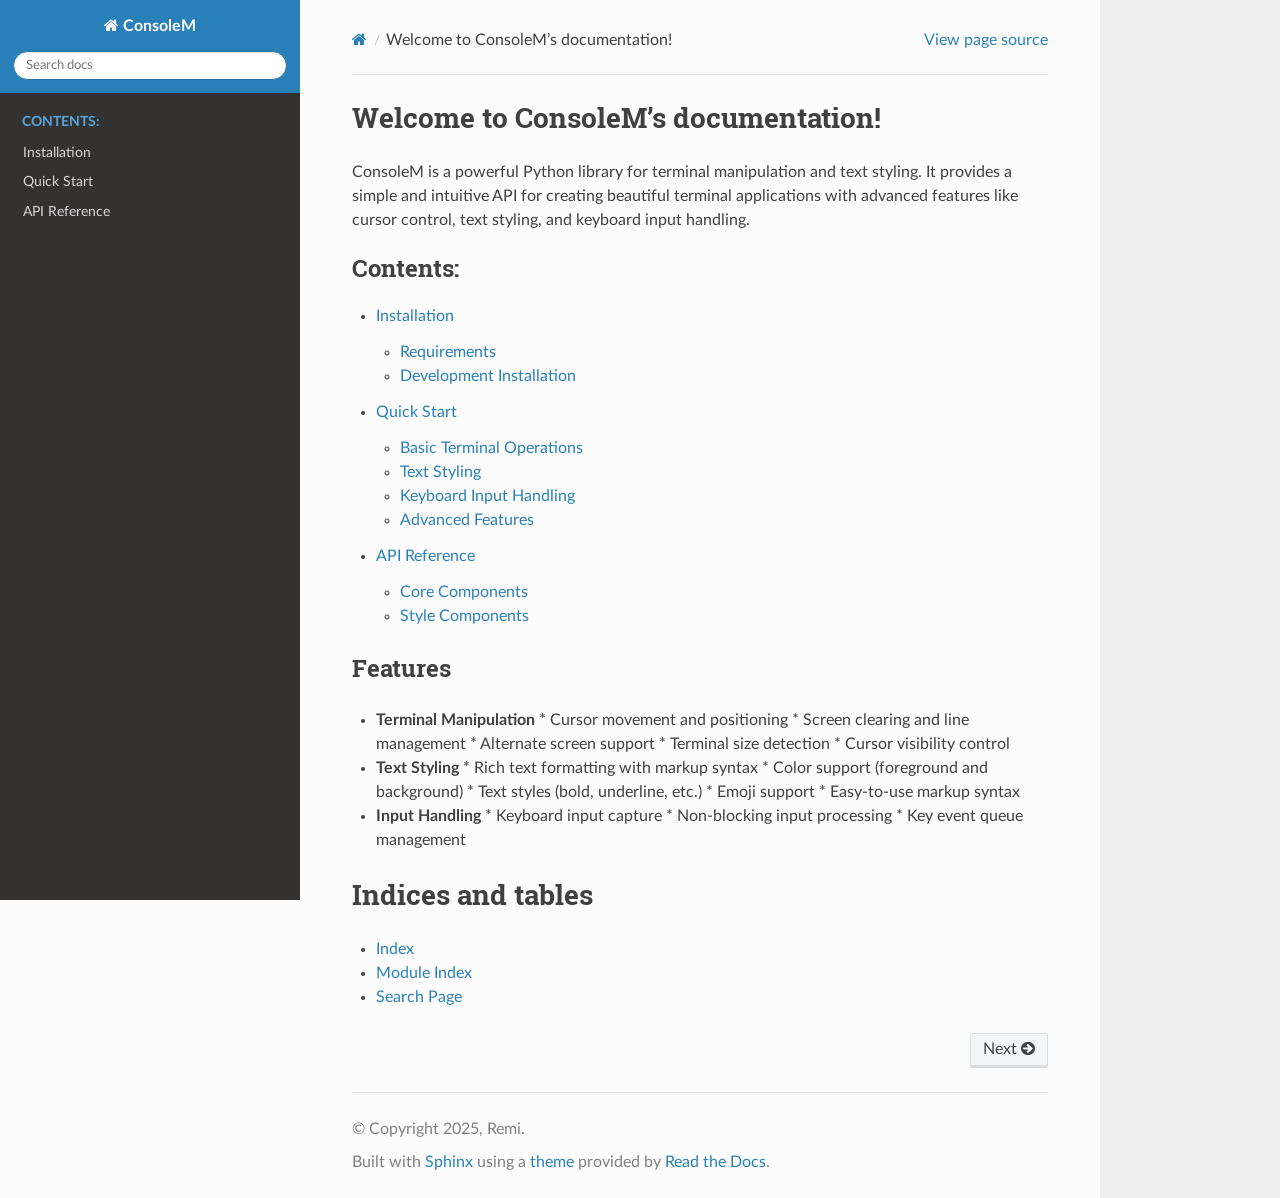
==== commit 73c3c8d9: "docs: update documentation [skip ci] 15097b06a4b975293aa4d611c7f3177ba1484c42" ====
--- a/index.html
+++ b/index.html
@@ -1,105 +1,161 @@
+
+
 <!DOCTYPE html>
+<html class="writer-html5" lang="en" data-content_root="./">
+<head>
+  <meta charset="utf-8" /><meta name="viewport" content="width=device-width, initial-scale=1" />
 
-<html lang="en" data-content_root="./">
-  <head>
-    <meta charset="utf-8" />
-    <meta name="viewport" content="width=device-width, initial-scale=1.0" /><meta name="viewport" content="width=device-width, initial-scale=1" />
+  <meta name="viewport" content="width=device-width, initial-scale=1.0" />
+  <title>Welcome to ConsoleM’s documentation! &mdash; ConsoleM 0.1.10 documentation</title>
+      <link rel="stylesheet" type="text/css" href="_static/pygments.css?v=d1102ebc" />
+      <link rel="stylesheet" type="text/css" href="_static/css/theme.css?v=e59714d7" />
 
-    <title>ConsoleM documentation &#8212; ConsoleM 0.1.0 documentation</title>
-    <link rel="stylesheet" type="text/css" href="_static/pygments.css?v=d1102ebc" />
-    <link rel="stylesheet" type="text/css" href="_static/basic.css?v=b08954a9" />
-    <link rel="stylesheet" type="text/css" href="_static/alabaster.css?v=27fed22d" />
-    <script src="_static/documentation_options.js?v=01f34227"></script>
-    <script src="_static/doctools.js?v=9bcbadda"></script>
-    <script src="_static/sphinx_highlight.js?v=dc90522c"></script>
+  
+      <script src="_static/jquery.js?v=5d32c60e"></script>
+      <script src="_static/_sphinx_javascript_frameworks_compat.js?v=2cd50e6c"></script>
+      <script src="_static/documentation_options.js?v=01f34227"></script>
+      <script src="_static/doctools.js?v=9bcbadda"></script>
+      <script src="_static/sphinx_highlight.js?v=dc90522c"></script>
+    <script src="_static/js/theme.js"></script>
     <link rel="index" title="Index" href="genindex.html" />
     <link rel="search" title="Search" href="search.html" />
-   
-  <link rel="stylesheet" href="_static/custom.css" type="text/css" />
-  
+    <link rel="next" title="Installation" href="installation.html" /> 
+</head>
 
-  
-  
+<body class="wy-body-for-nav"> 
+  <div class="wy-grid-for-nav">
+    <nav data-toggle="wy-nav-shift" class="wy-nav-side">
+      <div class="wy-side-scroll">
+        <div class="wy-side-nav-search" >
 
-  </head><body>
-  
+          
+          
+          <a href="#" class="icon icon-home">
+            ConsoleM
+          </a>
+<div role="search">
+  <form id="rtd-search-form" class="wy-form" action="search.html" method="get">
+    <input type="text" name="q" placeholder="Search docs" aria-label="Search docs" />
+    <input type="hidden" name="check_keywords" value="yes" />
+    <input type="hidden" name="area" value="default" />
+  </form>
+</div>
+        </div><div class="wy-menu wy-menu-vertical" data-spy="affix" role="navigation" aria-label="Navigation menu">
+              <p class="caption" role="heading"><span class="caption-text">Contents:</span></p>
+<ul>
+<li class="toctree-l1"><a class="reference internal" href="installation.html">Installation</a></li>
+<li class="toctree-l1"><a class="reference internal" href="quickstart.html">Quick Start</a></li>
+<li class="toctree-l1"><a class="reference internal" href="api/index.html">API Reference</a></li>
+</ul>
 
-    <div class="document">
-      <div class="documentwrapper">
-        <div class="bodywrapper">
-          
+        </div>
+      </div>
+    </nav>
 
-          <div class="body" role="main">
-            
-  <section id="consolem-documentation">
-<h1>ConsoleM documentation<a class="headerlink" href="#consolem-documentation" title="Link to this heading">¶</a></h1>
-<p>Add your content using <code class="docutils literal notranslate"><span class="pre">reStructuredText</span></code> syntax. See the
-<a class="reference external" href="https://www.sphinx-doc.org/en/master/usage/restructuredtext/index.html">reStructuredText</a>
-documentation for details.</p>
+    <section data-toggle="wy-nav-shift" class="wy-nav-content-wrap"><nav class="wy-nav-top" aria-label="Mobile navigation menu" >
+          <i data-toggle="wy-nav-top" class="fa fa-bars"></i>
+          <a href="#">ConsoleM</a>
+      </nav>
+
+      <div class="wy-nav-content">
+        <div class="rst-content">
+          <div role="navigation" aria-label="Page navigation">
+  <ul class="wy-breadcrumbs">
+      <li><a href="#" class="icon icon-home" aria-label="Home"></a></li>
+      <li class="breadcrumb-item active">Welcome to ConsoleM’s documentation!</li>
+      <li class="wy-breadcrumbs-aside">
+            <a href="_sources/index.rst.txt" rel="nofollow"> View page source</a>
+      </li>
+  </ul>
+  <hr/>
+</div>
+          <div role="main" class="document" itemscope="itemscope" itemtype="http://schema.org/Article">
+           <div itemprop="articleBody">
+             
+  <section id="welcome-to-consolem-s-documentation">
+<h1>Welcome to ConsoleM’s documentation!<a class="headerlink" href="#welcome-to-consolem-s-documentation" title="Link to this heading"></a></h1>
+<p>ConsoleM is a powerful Python library for terminal manipulation and text styling. It provides a simple and intuitive API for creating beautiful terminal applications with advanced features like cursor control, text styling, and keyboard input handling.</p>
 <div class="toctree-wrapper compound">
+<p class="caption" role="heading"><span class="caption-text">Contents:</span></p>
+<ul>
+<li class="toctree-l1"><a class="reference internal" href="installation.html">Installation</a><ul>
+<li class="toctree-l2"><a class="reference internal" href="installation.html#requirements">Requirements</a></li>
+<li class="toctree-l2"><a class="reference internal" href="installation.html#development-installation">Development Installation</a></li>
+</ul>
+</li>
+<li class="toctree-l1"><a class="reference internal" href="quickstart.html">Quick Start</a><ul>
+<li class="toctree-l2"><a class="reference internal" href="quickstart.html#basic-terminal-operations">Basic Terminal Operations</a></li>
+<li class="toctree-l2"><a class="reference internal" href="quickstart.html#text-styling">Text Styling</a></li>
+<li class="toctree-l2"><a class="reference internal" href="quickstart.html#keyboard-input-handling">Keyboard Input Handling</a></li>
+<li class="toctree-l2"><a class="reference internal" href="quickstart.html#advanced-features">Advanced Features</a></li>
+</ul>
+</li>
+<li class="toctree-l1"><a class="reference internal" href="api/index.html">API Reference</a><ul>
+<li class="toctree-l2"><a class="reference internal" href="api/index.html#core-components">Core Components</a></li>
+<li class="toctree-l2"><a class="reference internal" href="api/index.html#style-components">Style Components</a></li>
+</ul>
+</li>
+</ul>
 </div>
+<section id="features">
+<h2>Features<a class="headerlink" href="#features" title="Link to this heading"></a></h2>
+<ul class="simple">
+<li><p><strong>Terminal Manipulation</strong>
+* Cursor movement and positioning
+* Screen clearing and line management
+* Alternate screen support
+* Terminal size detection
+* Cursor visibility control</p></li>
+<li><p><strong>Text Styling</strong>
+* Rich text formatting with markup syntax
+* Color support (foreground and background)
+* Text styles (bold, underline, etc.)
+* Emoji support
+* Easy-to-use markup syntax</p></li>
+<li><p><strong>Input Handling</strong>
+* Keyboard input capture
+* Non-blocking input processing
+* Key event queue management</p></li>
+</ul>
+</section>
+</section>
+<section id="indices-and-tables">
+<h1>Indices and tables<a class="headerlink" href="#indices-and-tables" title="Link to this heading"></a></h1>
+<ul class="simple">
+<li><p><a class="reference internal" href="genindex.html"><span class="std std-ref">Index</span></a></p></li>
+<li><p><a class="reference internal" href="py-modindex.html"><span class="std std-ref">Module Index</span></a></p></li>
+<li><p><a class="reference internal" href="search.html"><span class="std std-ref">Search Page</span></a></p></li>
+</ul>
 </section>
 
 
+           </div>
           </div>
-          
+          <footer><div class="rst-footer-buttons" role="navigation" aria-label="Footer">
+        <a href="installation.html" class="btn btn-neutral float-right" title="Installation" accesskey="n" rel="next">Next <span class="fa fa-arrow-circle-right" aria-hidden="true"></span></a>
+    </div>
+
+  <hr/>
+
+  <div role="contentinfo">
+    <p>&#169; Copyright 2025, Remi.</p>
+  </div>
+
+  Built with <a href="https://www.sphinx-doc.org/">Sphinx</a> using a
+    <a href="https://github.com/readthedocs/sphinx_rtd_theme">theme</a>
+    provided by <a href="https://readthedocs.org">Read the Docs</a>.
+   
+
+</footer>
         </div>
       </div>
-      <div class="sphinxsidebar" role="navigation" aria-label="Main">
-        <div class="sphinxsidebarwrapper">
-<h1 class="logo"><a href="#">ConsoleM</a></h1>
+    </section>
+  </div>
+  <script>
+      jQuery(function () {
+          SphinxRtdTheme.Navigation.enable(true);
+      });
+  </script> 
 
-
-
-
-
-
-
-
-
-<search id="searchbox" style="display: none" role="search">
-    <div class="searchformwrapper">
-    <form class="search" action="search.html" method="get">
-      <input type="text" name="q" aria-labelledby="searchlabel" autocomplete="off" autocorrect="off" autocapitalize="off" spellcheck="false" placeholder="Search"/>
-      <input type="submit" value="Go" />
-    </form>
-    </div>
-</search>
-<script>document.getElementById('searchbox').style.display = "block"</script><h3>Navigation</h3>
-
-<div class="relations">
-<h3>Related Topics</h3>
-<ul>
-  <li><a href="#">Documentation overview</a><ul>
-  </ul></li>
-</ul>
-</div>
-
-
-
-
-
-
-
-
-        </div>
-      </div>
-      <div class="clearer"></div>
-    </div>
-    <div class="footer">
-      &#169;2025, Remi.
-      
-      |
-      Powered by <a href="https://www.sphinx-doc.org/">Sphinx 8.2.3</a>
-      &amp; <a href="https://alabaster.readthedocs.io">Alabaster 1.0.0</a>
-      
-      |
-      <a href="_sources/index.rst.txt"
-          rel="nofollow">Page source</a>
-    </div>
-
-    
-
-    
-  </body>
+</body>
 </html>
--- a/_static/css/theme.css
+++ b/_static/css/theme.css
@@ -0,0 +1,4 @@
+html{box-sizing:border-box}*,:after,:before{box-sizing:inherit}article,aside,details,figcaption,figure,footer,header,hgroup,nav,section{display:block}audio,canvas,video{display:inline-block;*display:inline;*zoom:1}[hidden],audio:not([controls]){display:none}*{-webkit-box-sizing:border-box;-moz-box-sizing:border-box;box-sizing:border-box}html{font-size:100%;-webkit-text-size-adjust:100%;-ms-text-size-adjust:100%}body{margin:0}a:active,a:hover{outline:0}abbr[title]{border-bottom:1px dotted}b,strong{font-weight:700}blockquote{margin:0}dfn{font-style:italic}ins{background:#ff9;text-decoration:none}ins,mark{color:#000}mark{background:#ff0;font-style:italic;font-weight:700}.rst-content code,.rst-content tt,code,kbd,pre,samp{font-family:monospace,serif;_font-family:courier new,monospace;font-size:1em}pre{white-space:pre}q{quotes:none}q:after,q:before{content:"";content:none}small{font-size:85%}sub,sup{font-size:75%;line-height:0;position:relative;vertical-align:baseline}sup{top:-.5em}sub{bottom:-.25em}dl,ol,ul{margin:0;padding:0;list-style:none;list-style-image:none}li{list-style:none}dd{margin:0}img{border:0;-ms-interpolation-mode:bicubic;vertical-align:middle;max-width:100%}svg:not(:root){overflow:hidden}figure,form{margin:0}label{cursor:pointer}button,input,select,textarea{font-size:100%;margin:0;vertical-align:baseline;*vertical-align:middle}button,input{line-height:normal}button,input[type=button],input[type=reset],input[type=submit]{cursor:pointer;-webkit-appearance:button;*overflow:visible}button[disabled],input[disabled]{cursor:default}input[type=search]{-webkit-appearance:textfield;-moz-box-sizing:content-box;-webkit-box-sizing:content-box;box-sizing:content-box}textarea{resize:vertical}table{border-collapse:collapse;border-spacing:0}td{vertical-align:top}.chromeframe{margin:.2em 0;background:#ccc;color:#000;padding:.2em 0}.ir{display:block;border:0;text-indent:-999em;overflow:hidden;background-color:transparent;background-repeat:no-repeat;text-align:left;direction:ltr;*line-height:0}.ir br{display:none}.hidden{display:none!important;visibility:hidden}.visuallyhidden{border:0;clip:rect(0 0 0 0);height:1px;margin:-1px;overflow:hidden;padding:0;position:absolute;width:1px}.visuallyhidden.focusable:active,.visuallyhidden.focusable:focus{clip:auto;height:auto;margin:0;overflow:visible;position:static;width:auto}.invisible{visibility:hidden}.relative{position:relative}big,small{font-size:100%}@media print{body,html,section{background:none!important}*{box-shadow:none!important;text-shadow:none!important;filter:none!important;-ms-filter:none!important}a,a:visited{text-decoration:underline}.ir a:after,a[href^="#"]:after,a[href^="javascript:"]:after{content:""}blockquote,pre{page-break-inside:avoid}thead{display:table-header-group}img,tr{page-break-inside:avoid}img{max-width:100%!important}@page{margin:.5cm}.rst-content .toctree-wrapper>p.caption,h2,h3,p{orphans:3;widows:3}.rst-content .toctree-wrapper>p.caption,h2,h3{page-break-after:avoid}}.btn,.fa:before,.icon:before,.rst-content .admonition,.rst-content .admonition-title:before,.rst-content .admonition-todo,.rst-content .attention,.rst-content .caution,.rst-content .code-block-caption .headerlink:before,.rst-content .danger,.rst-content .eqno .headerlink:before,.rst-content .error,.rst-content .hint,.rst-content .important,.rst-content .note,.rst-content .seealso,.rst-content .tip,.rst-content .warning,.rst-content code.download span:first-child:before,.rst-content dl dt .headerlink:before,.rst-content h1 .headerlink:before,.rst-content h2 .headerlink:before,.rst-content h3 .headerlink:before,.rst-content h4 .headerlink:before,.rst-content h5 .headerlink:before,.rst-content h6 .headerlink:before,.rst-content p.caption .headerlink:before,.rst-content p .headerlink:before,.rst-content table>caption .headerlink:before,.rst-content tt.download span:first-child:before,.wy-alert,.wy-dropdown .caret:before,.wy-inline-validate.wy-inline-validate-danger .wy-input-context:before,.wy-inline-validate.wy-inline-validate-info .wy-input-context:before,.wy-inline-validate.wy-inline-validate-success .wy-input-context:before,.wy-inline-validate.wy-inline-validate-warning .wy-input-context:before,.wy-menu-vertical li.current>a button.toctree-expand:before,.wy-menu-vertical li.on a button.toctree-expand:before,.wy-menu-vertical li button.toctree-expand:before,input[type=color],input[type=date],input[type=datetime-local],input[type=datetime],input[type=email],input[type=month],input[type=number],input[type=password],input[type=search],input[type=tel],input[type=text],input[type=time],input[type=url],input[type=week],select,textarea{-webkit-font-smoothing:antialiased}.clearfix{*zoom:1}.clearfix:after,.clearfix:before{display:table;content:""}.clearfix:after{clear:both}/*!
+ *  Font Awesome 4.7.0 by @davegandy - http://fontawesome.io - @fontawesome
+ *  License - http://fontawesome.io/license (Font: SIL OFL 1.1, CSS: MIT License)
+ */@font-face{font-family:FontAwesome;src:url(fonts/fontawesome-webfont.eot?674f50d287a8c48dc19ba404d20fe713);src:url(fonts/fontawesome-webfont.eot?674f50d287a8c48dc19ba404d20fe713?#iefix&v=4.7.0) format("embedded-opentype"),url(fonts/fontawesome-webfont.woff2?af7ae505a9eed503f8b8e6982036873e) format("woff2"),url(fonts/fontawesome-webfont.woff?fee66e712a8a08eef5805a46892932ad) format("woff"),url(fonts/fontawesome-webfont.ttf?b06871f281fee6b241d60582ae9369b9) format("truetype"),url(fonts/fontawesome-webfont.svg?912ec66d7572ff821749319396470bde#fontawesomeregular) format("svg");font-weight:400;font-style:normal}.fa,.icon,.rst-content .admonition-title,.rst-content .code-block-caption .headerlink,.rst-content .eqno .headerlink,.rst-content code.download span:first-child,.rst-content dl dt .headerlink,.rst-content h1 .headerlink,.rst-content h2 .headerlink,.rst-content h3 .headerlink,.rst-content h4 .headerlink,.rst-content h5 .headerlink,.rst-content h6 .headerlink,.rst-content p.caption .headerlink,.rst-content p .headerlink,.rst-content table>caption .headerlink,.rst-content tt.download span:first-child,.wy-menu-vertical li.current>a button.toctree-expand,.wy-menu-vertical li.on a button.toctree-expand,.wy-menu-vertical li button.toctree-expand{display:inline-block;font:normal normal normal 14px/1 FontAwesome;font-size:inherit;text-rendering:auto;-webkit-font-smoothing:antialiased;-moz-osx-font-smoothing:grayscale}.fa-lg{font-size:1.33333em;line-height:.75em;vertical-align:-15%}.fa-2x{font-size:2em}.fa-3x{font-size:3em}.fa-4x{font-size:4em}.fa-5x{font-size:5em}.fa-fw{width:1.28571em;text-align:center}.fa-ul{padding-left:0;margin-left:2.14286em;list-style-type:none}.fa-ul>li{position:relative}.fa-li{position:absolute;left:-2.14286em;width:2.14286em;top:.14286em;text-align:center}.fa-li.fa-lg{left:-1.85714em}.fa-border{padding:.2em .25em .15em;border:.08em solid #eee;border-radius:.1em}.fa-pull-left{float:left}.fa-pull-right{float:right}.fa-pull-left.icon,.fa.fa-pull-left,.rst-content .code-block-caption .fa-pull-left.headerlink,.rst-content .eqno .fa-pull-left.headerlink,.rst-content .fa-pull-left.admonition-title,.rst-content code.download span.fa-pull-left:first-child,.rst-content dl dt .fa-pull-left.headerlink,.rst-content h1 .fa-pull-left.headerlink,.rst-content h2 .fa-pull-left.headerlink,.rst-content h3 .fa-pull-left.headerlink,.rst-content h4 .fa-pull-left.headerlink,.rst-content h5 .fa-pull-left.headerlink,.rst-content h6 .fa-pull-left.headerlink,.rst-content p .fa-pull-left.headerlink,.rst-content table>caption .fa-pull-left.headerlink,.rst-content tt.download span.fa-pull-left:first-child,.wy-menu-vertical li.current>a button.fa-pull-left.toctree-expand,.wy-menu-vertical li.on a button.fa-pull-left.toctree-expand,.wy-menu-vertical li button.fa-pull-left.toctree-expand{margin-right:.3em}.fa-pull-right.icon,.fa.fa-pull-right,.rst-content .code-block-caption .fa-pull-right.headerlink,.rst-content .eqno .fa-pull-right.headerlink,.rst-content .fa-pull-right.admonition-title,.rst-content code.download span.fa-pull-right:first-child,.rst-content dl dt .fa-pull-right.headerlink,.rst-content h1 .fa-pull-right.headerlink,.rst-content h2 .fa-pull-right.headerlink,.rst-content h3 .fa-pull-right.headerlink,.rst-content h4 .fa-pull-right.headerlink,.rst-content h5 .fa-pull-right.headerlink,.rst-content h6 .fa-pull-right.headerlink,.rst-content p .fa-pull-right.headerlink,.rst-content table>caption .fa-pull-right.headerlink,.rst-content tt.download span.fa-pull-right:first-child,.wy-menu-vertical li.current>a button.fa-pull-right.toctree-expand,.wy-menu-vertical li.on a button.fa-pull-right.toctree-expand,.wy-menu-vertical li button.fa-pull-right.toctree-expand{margin-left:.3em}.pull-right{float:right}.pull-left{float:left}.fa.pull-left,.pull-left.icon,.rst-content .code-block-caption .pull-left.headerlink,.rst-content .eqno .pull-left.headerlink,.rst-content .pull-left.admonition-title,.rst-content code.download span.pull-left:first-child,.rst-content dl dt .pull-left.headerlink,.rst-content h1 .pull-left.headerlink,.rst-content h2 .pull-left.headerlink,.rst-content h3 .pull-left.headerlink,.rst-content h4 .pull-left.headerlink,.rst-content h5 .pull-left.headerlink,.rst-content h6 .pull-left.headerlink,.rst-content p .pull-left.headerlink,.rst-content table>caption .pull-left.headerlink,.rst-content tt.download span.pull-left:first-child,.wy-menu-vertical li.current>a button.pull-left.toctree-expand,.wy-menu-vertical li.on a button.pull-left.toctree-expand,.wy-menu-vertical li button.pull-left.toctree-expand{margin-right:.3em}.fa.pull-right,.pull-right.icon,.rst-content .code-block-caption .pull-right.headerlink,.rst-content .eqno .pull-right.headerlink,.rst-content .pull-right.admonition-title,.rst-content code.download span.pull-right:first-child,.rst-content dl dt .pull-right.headerlink,.rst-content h1 .pull-right.headerlink,.rst-content h2 .pull-right.headerlink,.rst-content h3 .pull-right.headerlink,.rst-content h4 .pull-right.headerlink,.rst-content h5 .pull-right.headerlink,.rst-content h6 .pull-right.headerlink,.rst-content p .pull-right.headerlink,.rst-content table>caption .pull-right.headerlink,.rst-content tt.download span.pull-right:first-child,.wy-menu-vertical li.current>a button.pull-right.toctree-expand,.wy-menu-vertical li.on a button.pull-right.toctree-expand,.wy-menu-vertical li button.pull-right.toctree-expand{margin-left:.3em}.fa-spin{-webkit-animation:fa-spin 2s linear infinite;animation:fa-spin 2s linear infinite}.fa-pulse{-webkit-animation:fa-spin 1s steps(8) infinite;animation:fa-spin 1s steps(8) infinite}@-webkit-keyframes fa-spin{0%{-webkit-transform:rotate(0deg);transform:rotate(0deg)}to{-webkit-transform:rotate(359deg);transform:rotate(359deg)}}@keyframes fa-spin{0%{-webkit-transform:rotate(0deg);transform:rotate(0deg)}to{-webkit-transform:rotate(359deg);transform:rotate(359deg)}}.fa-rotate-90{-ms-filter:"progid:DXImageTransform.Microsoft.BasicImage(rotation=1)";-webkit-transform:rotate(90deg);-ms-transform:rotate(90deg);transform:rotate(90deg)}.fa-rotate-180{-ms-filter:"progid:DXImageTransform.Microsoft.BasicImage(rotation=2)";-webkit-transform:rotate(180deg);-ms-transform:rotate(180deg);transform:rotate(180deg)}.fa-rotate-270{-ms-filter:"progid:DXImageTransform.Microsoft.BasicImage(rotation=3)";-webkit-transform:rotate(270deg);-ms-transform:rotate(270deg);transform:rotate(270deg)}.fa-flip-horizontal{-ms-filter:"progid:DXImageTransform.Microsoft.BasicImage(rotation=0, mirror=1)";-webkit-transform:scaleX(-1);-ms-transform:scaleX(-1);transform:scaleX(-1)}.fa-flip-vertical{-ms-filter:"progid:DXImageTransform.Microsoft.BasicImage(rotation=2, mirror=1)";-webkit-transform:scaleY(-1);-ms-transform:scaleY(-1);transform:scaleY(-1)}:root .fa-flip-horizontal,:root .fa-flip-vertical,:root .fa-rotate-90,:root .fa-rotate-180,:root .fa-rotate-270{filter:none}.fa-stack{position:relative;display:inline-block;width:2em;height:2em;line-height:2em;vertical-align:middle}.fa-stack-1x,.fa-stack-2x{position:absolute;left:0;width:100%;text-align:center}.fa-stack-1x{line-height:inherit}.fa-stack-2x{font-size:2em}.fa-inverse{color:#fff}.fa-glass:before{content:""}.fa-music:before{content:""}.fa-search:before,.icon-search:before{content:""}.fa-envelope-o:before{content:""}.fa-heart:before{content:""}.fa-star:before{content:""}.fa-star-o:before{content:""}.fa-user:before{content:""}.fa-film:before{content:""}.fa-th-large:before{content:""}.fa-th:before{content:""}.fa-th-list:before{content:""}.fa-check:before{content:""}.fa-close:before,.fa-remove:before,.fa-times:before{content:""}.fa-search-plus:before{content:""}.fa-search-minus:before{content:""}.fa-power-off:before{content:""}.fa-signal:before{content:""}.fa-cog:before,.fa-gear:before{content:""}.fa-trash-o:before{content:""}.fa-home:before,.icon-home:before{content:""}.fa-file-o:before{content:""}.fa-clock-o:before{content:""}.fa-road:before{content:""}.fa-download:before,.rst-content code.download span:first-child:before,.rst-content tt.download span:first-child:before{content:""}.fa-arrow-circle-o-down:before{content:""}.fa-arrow-circle-o-up:before{content:""}.fa-inbox:before{content:""}.fa-play-circle-o:before{content:""}.fa-repeat:before,.fa-rotate-right:before{content:""}.fa-refresh:before{content:""}.fa-list-alt:before{content:""}.fa-lock:before{content:""}.fa-flag:before{content:""}.fa-headphones:before{content:""}.fa-volume-off:before{content:""}.fa-volume-down:before{content:""}.fa-volume-up:before{content:""}.fa-qrcode:before{content:""}.fa-barcode:before{content:""}.fa-tag:before{content:""}.fa-tags:before{content:""}.fa-book:before,.icon-book:before{content:""}.fa-bookmark:before{content:""}.fa-print:before{content:""}.fa-camera:before{content:""}.fa-font:before{content:""}.fa-bold:before{content:""}.fa-italic:before{content:""}.fa-text-height:before{content:""}.fa-text-width:before{content:""}.fa-align-left:before{content:""}.fa-align-center:before{content:""}.fa-align-right:before{content:""}.fa-align-justify:before{content:""}.fa-list:before{content:""}.fa-dedent:before,.fa-outdent:before{content:""}.fa-indent:before{content:""}.fa-video-camera:before{content:""}.fa-image:before,.fa-photo:before,.fa-picture-o:before{content:""}.fa-pencil:before{content:""}.fa-map-marker:before{content:""}.fa-adjust:before{content:""}.fa-tint:before{content:""}.fa-edit:before,.fa-pencil-square-o:before{content:""}.fa-share-square-o:before{content:""}.fa-check-square-o:before{content:""}.fa-arrows:before{content:""}.fa-step-backward:before{content:""}.fa-fast-backward:before{content:""}.fa-backward:before{content:""}.fa-play:before{content:""}.fa-pause:before{content:""}.fa-stop:before{content:""}.fa-forward:before{content:""}.fa-fast-forward:before{content:""}.fa-step-forward:before{content:""}.fa-eject:before{content:""}.fa-chevron-left:before{content:""}.fa-chevron-right:before{content:""}.fa-plus-circle:before{content:""}.fa-minus-circle:before{content:""}.fa-times-circle:before,.wy-inline-validate.wy-inline-validate-danger .wy-input-context:before{content:""}.fa-check-circle:before,.wy-inline-validate.wy-inline-validate-success .wy-input-context:before{content:""}.fa-question-circle:before{content:""}.fa-info-circle:before{content:""}.fa-crosshairs:before{content:""}.fa-times-circle-o:before{content:""}.fa-check-circle-o:before{content:""}.fa-ban:before{content:""}.fa-arrow-left:before{content:""}.fa-arrow-right:before{content:""}.fa-arrow-up:before{content:""}.fa-arrow-down:before{content:""}.fa-mail-forward:before,.fa-share:before{content:""}.fa-expand:before{content:""}.fa-compress:before{content:""}.fa-plus:before{content:""}.fa-minus:before{content:""}.fa-asterisk:before{content:""}.fa-exclamation-circle:before,.rst-content .admonition-title:before,.wy-inline-validate.wy-inline-validate-info .wy-input-context:before,.wy-inline-validate.wy-inline-validate-warning .wy-input-context:before{content:""}.fa-gift:before{content:""}.fa-leaf:before{content:""}.fa-fire:before,.icon-fire:before{content:""}.fa-eye:before{content:""}.fa-eye-slash:before{content:""}.fa-exclamation-triangle:before,.fa-warning:before{content:""}.fa-plane:before{content:""}.fa-calendar:before{content:""}.fa-random:before{content:""}.fa-comment:before{content:""}.fa-magnet:before{content:""}.fa-chevron-up:before{content:""}.fa-chevron-down:before{content:""}.fa-retweet:before{content:""}.fa-shopping-cart:before{content:""}.fa-folder:before{content:""}.fa-folder-open:before{content:""}.fa-arrows-v:before{content:""}.fa-arrows-h:before{content:""}.fa-bar-chart-o:before,.fa-bar-chart:before{content:""}.fa-twitter-square:before{content:""}.fa-facebook-square:before{content:""}.fa-camera-retro:before{content:""}.fa-key:before{content:""}.fa-cogs:before,.fa-gears:before{content:""}.fa-comments:before{content:""}.fa-thumbs-o-up:before{content:""}.fa-thumbs-o-down:before{content:""}.fa-star-half:before{content:""}.fa-heart-o:before{content:""}.fa-sign-out:before{content:""}.fa-linkedin-square:before{content:""}.fa-thumb-tack:before{content:""}.fa-external-link:before{content:""}.fa-sign-in:before{content:""}.fa-trophy:before{content:""}.fa-github-square:before{content:""}.fa-upload:before{content:""}.fa-lemon-o:before{content:""}.fa-phone:before{content:""}.fa-square-o:before{content:""}.fa-bookmark-o:before{content:""}.fa-phone-square:before{content:""}.fa-twitter:before{content:""}.fa-facebook-f:before,.fa-facebook:before{content:""}.fa-github:before,.icon-github:before{content:""}.fa-unlock:before{content:""}.fa-credit-card:before{content:""}.fa-feed:before,.fa-rss:before{content:""}.fa-hdd-o:before{content:""}.fa-bullhorn:before{content:""}.fa-bell:before{content:""}.fa-certificate:before{content:""}.fa-hand-o-right:before{content:""}.fa-hand-o-left:before{content:""}.fa-hand-o-up:before{content:""}.fa-hand-o-down:before{content:""}.fa-arrow-circle-left:before,.icon-circle-arrow-left:before{content:""}.fa-arrow-circle-right:before,.icon-circle-arrow-right:before{content:""}.fa-arrow-circle-up:before{content:""}.fa-arrow-circle-down:before{content:""}.fa-globe:before{content:""}.fa-wrench:before{content:""}.fa-tasks:before{content:""}.fa-filter:before{content:""}.fa-briefcase:before{content:""}.fa-arrows-alt:before{content:""}.fa-group:before,.fa-users:before{content:""}.fa-chain:before,.fa-link:before,.icon-link:before{content:""}.fa-cloud:before{content:""}.fa-flask:before{content:""}.fa-cut:before,.fa-scissors:before{content:""}.fa-copy:before,.fa-files-o:before{content:""}.fa-paperclip:before{content:""}.fa-floppy-o:before,.fa-save:before{content:""}.fa-square:before{content:""}.fa-bars:before,.fa-navicon:before,.fa-reorder:before{content:""}.fa-list-ul:before{content:""}.fa-list-ol:before{content:""}.fa-strikethrough:before{content:""}.fa-underline:before{content:""}.fa-table:before{content:""}.fa-magic:before{content:""}.fa-truck:before{content:""}.fa-pinterest:before{content:""}.fa-pinterest-square:before{content:""}.fa-google-plus-square:before{content:""}.fa-google-plus:before{content:""}.fa-money:before{content:""}.fa-caret-down:before,.icon-caret-down:before,.wy-dropdown .caret:before{content:""}.fa-caret-up:before{content:""}.fa-caret-left:before{content:""}.fa-caret-right:before{content:""}.fa-columns:before{content:""}.fa-sort:before,.fa-unsorted:before{content:""}.fa-sort-desc:before,.fa-sort-down:before{content:""}.fa-sort-asc:before,.fa-sort-up:before{content:""}.fa-envelope:before{content:""}.fa-linkedin:before{content:""}.fa-rotate-left:before,.fa-undo:before{content:""}.fa-gavel:before,.fa-legal:before{content:""}.fa-dashboard:before,.fa-tachometer:before{content:""}.fa-comment-o:before{content:""}.fa-comments-o:before{content:""}.fa-bolt:before,.fa-flash:before{content:""}.fa-sitemap:before{content:""}.fa-umbrella:before{content:""}.fa-clipboard:before,.fa-paste:before{content:""}.fa-lightbulb-o:before{content:""}.fa-exchange:before{content:""}.fa-cloud-download:before{content:""}.fa-cloud-upload:before{content:""}.fa-user-md:before{content:""}.fa-stethoscope:before{content:""}.fa-suitcase:before{content:""}.fa-bell-o:before{content:""}.fa-coffee:before{content:""}.fa-cutlery:before{content:""}.fa-file-text-o:before{content:""}.fa-building-o:before{content:""}.fa-hospital-o:before{content:""}.fa-ambulance:before{content:""}.fa-medkit:before{content:""}.fa-fighter-jet:before{content:""}.fa-beer:before{content:""}.fa-h-square:before{content:""}.fa-plus-square:before{content:""}.fa-angle-double-left:before{content:""}.fa-angle-double-right:before{content:""}.fa-angle-double-up:before{content:""}.fa-angle-double-down:before{content:""}.fa-angle-left:before{content:""}.fa-angle-right:before{content:""}.fa-angle-up:before{content:""}.fa-angle-down:before{content:""}.fa-desktop:before{content:""}.fa-laptop:before{content:""}.fa-tablet:before{content:""}.fa-mobile-phone:before,.fa-mobile:before{content:""}.fa-circle-o:before{content:""}.fa-quote-left:before{content:""}.fa-quote-right:before{content:""}.fa-spinner:before{content:""}.fa-circle:before{content:""}.fa-mail-reply:before,.fa-reply:before{content:""}.fa-github-alt:before{content:""}.fa-folder-o:before{content:""}.fa-folder-open-o:before{content:""}.fa-smile-o:before{content:""}.fa-frown-o:before{content:""}.fa-meh-o:before{content:""}.fa-gamepad:before{content:""}.fa-keyboard-o:before{content:""}.fa-flag-o:before{content:""}.fa-flag-checkered:before{content:""}.fa-terminal:before{content:""}.fa-code:before{content:""}.fa-mail-reply-all:before,.fa-reply-all:before{content:""}.fa-star-half-empty:before,.fa-star-half-full:before,.fa-star-half-o:before{content:""}.fa-location-arrow:before{content:""}.fa-crop:before{content:""}.fa-code-fork:before{content:""}.fa-chain-broken:before,.fa-unlink:before{content:""}.fa-question:before{content:""}.fa-info:before{content:""}.fa-exclamation:before{content:""}.fa-superscript:before{content:""}.fa-subscript:before{content:""}.fa-eraser:before{content:""}.fa-puzzle-piece:before{content:""}.fa-microphone:before{content:""}.fa-microphone-slash:before{content:""}.fa-shield:before{content:""}.fa-calendar-o:before{content:""}.fa-fire-extinguisher:before{content:""}.fa-rocket:before{content:""}.fa-maxcdn:before{content:""}.fa-chevron-circle-left:before{content:""}.fa-chevron-circle-right:before{content:""}.fa-chevron-circle-up:before{content:""}.fa-chevron-circle-down:before{content:""}.fa-html5:before{content:""}.fa-css3:before{content:""}.fa-anchor:before{content:""}.fa-unlock-alt:before{content:""}.fa-bullseye:before{content:""}.fa-ellipsis-h:before{content:""}.fa-ellipsis-v:before{content:""}.fa-rss-square:before{content:""}.fa-play-circle:before{content:""}.fa-ticket:before{content:""}.fa-minus-square:before{content:""}.fa-minus-square-o:before,.wy-menu-vertical li.current>a button.toctree-expand:before,.wy-menu-vertical li.on a button.toctree-expand:before{content:""}.fa-level-up:before{content:""}.fa-level-down:before{content:""}.fa-check-square:before{content:""}.fa-pencil-square:before{content:""}.fa-external-link-square:before{content:""}.fa-share-square:before{content:""}.fa-compass:before{content:""}.fa-caret-square-o-down:before,.fa-toggle-down:before{content:""}.fa-caret-square-o-up:before,.fa-toggle-up:before{content:""}.fa-caret-square-o-right:before,.fa-toggle-right:before{content:""}.fa-eur:before,.fa-euro:before{content:""}.fa-gbp:before{content:""}.fa-dollar:before,.fa-usd:before{content:""}.fa-inr:before,.fa-rupee:before{content:""}.fa-cny:before,.fa-jpy:before,.fa-rmb:before,.fa-yen:before{content:""}.fa-rouble:before,.fa-rub:before,.fa-ruble:before{content:""}.fa-krw:before,.fa-won:before{content:""}.fa-bitcoin:before,.fa-btc:before{content:""}.fa-file:before{content:""}.fa-file-text:before{content:""}.fa-sort-alpha-asc:before{content:""}.fa-sort-alpha-desc:before{content:""}.fa-sort-amount-asc:before{content:""}.fa-sort-amount-desc:before{content:""}.fa-sort-numeric-asc:before{content:""}.fa-sort-numeric-desc:before{content:""}.fa-thumbs-up:before{content:""}.fa-thumbs-down:before{content:""}.fa-youtube-square:before{content:""}.fa-youtube:before{content:""}.fa-xing:before{content:""}.fa-xing-square:before{content:""}.fa-youtube-play:before{content:""}.fa-dropbox:before{content:""}.fa-stack-overflow:before{content:""}.fa-instagram:before{content:""}.fa-flickr:before{content:""}.fa-adn:before{content:""}.fa-bitbucket:before,.icon-bitbucket:before{content:""}.fa-bitbucket-square:before{content:""}.fa-tumblr:before{content:""}.fa-tumblr-square:before{content:""}.fa-long-arrow-down:before{content:""}.fa-long-arrow-up:before{content:""}.fa-long-arrow-left:before{content:""}.fa-long-arrow-right:before{content:""}.fa-apple:before{content:""}.fa-windows:before{content:""}.fa-android:before{content:""}.fa-linux:before{content:""}.fa-dribbble:before{content:""}.fa-skype:before{content:""}.fa-foursquare:before{content:""}.fa-trello:before{content:""}.fa-female:before{content:""}.fa-male:before{content:""}.fa-gittip:before,.fa-gratipay:before{content:""}.fa-sun-o:before{content:""}.fa-moon-o:before{content:""}.fa-archive:before{content:""}.fa-bug:before{content:""}.fa-vk:before{content:""}.fa-weibo:before{content:""}.fa-renren:before{content:""}.fa-pagelines:before{content:""}.fa-stack-exchange:before{content:""}.fa-arrow-circle-o-right:before{content:""}.fa-arrow-circle-o-left:before{content:""}.fa-caret-square-o-left:before,.fa-toggle-left:before{content:""}.fa-dot-circle-o:before{content:""}.fa-wheelchair:before{content:""}.fa-vimeo-square:before{content:""}.fa-try:before,.fa-turkish-lira:before{content:""}.fa-plus-square-o:before,.wy-menu-vertical li button.toctree-expand:before{content:""}.fa-space-shuttle:before{content:""}.fa-slack:before{content:""}.fa-envelope-square:before{content:""}.fa-wordpress:before{content:""}.fa-openid:before{content:""}.fa-bank:before,.fa-institution:before,.fa-university:before{content:""}.fa-graduation-cap:before,.fa-mortar-board:before{content:""}.fa-yahoo:before{content:""}.fa-google:before{content:""}.fa-reddit:before{content:""}.fa-reddit-square:before{content:""}.fa-stumbleupon-circle:before{content:""}.fa-stumbleupon:before{content:""}.fa-delicious:before{content:""}.fa-digg:before{content:""}.fa-pied-piper-pp:before{content:""}.fa-pied-piper-alt:before{content:""}.fa-drupal:before{content:""}.fa-joomla:before{content:""}.fa-language:before{content:""}.fa-fax:before{content:""}.fa-building:before{content:""}.fa-child:before{content:""}.fa-paw:before{content:""}.fa-spoon:before{content:""}.fa-cube:before{content:""}.fa-cubes:before{content:""}.fa-behance:before{content:""}.fa-behance-square:before{content:""}.fa-steam:before{content:""}.fa-steam-square:before{content:""}.fa-recycle:before{content:""}.fa-automobile:before,.fa-car:before{content:""}.fa-cab:before,.fa-taxi:before{content:""}.fa-tree:before{content:""}.fa-spotify:before{content:""}.fa-deviantart:before{content:""}.fa-soundcloud:before{content:""}.fa-database:before{content:""}.fa-file-pdf-o:before{content:""}.fa-file-word-o:before{content:""}.fa-file-excel-o:before{content:""}.fa-file-powerpoint-o:before{content:""}.fa-file-image-o:before,.fa-file-photo-o:before,.fa-file-picture-o:before{content:""}.fa-file-archive-o:before,.fa-file-zip-o:before{content:""}.fa-file-audio-o:before,.fa-file-sound-o:before{content:""}.fa-file-movie-o:before,.fa-file-video-o:before{content:""}.fa-file-code-o:before{content:""}.fa-vine:before{content:""}.fa-codepen:before{content:""}.fa-jsfiddle:before{content:""}.fa-life-bouy:before,.fa-life-buoy:before,.fa-life-ring:before,.fa-life-saver:before,.fa-support:before{content:""}.fa-circle-o-notch:before{content:""}.fa-ra:before,.fa-rebel:before,.fa-resistance:before{content:""}.fa-empire:before,.fa-ge:before{content:""}.fa-git-square:before{content:""}.fa-git:before{content:""}.fa-hacker-news:before,.fa-y-combinator-square:before,.fa-yc-square:before{content:""}.fa-tencent-weibo:before{content:""}.fa-qq:before{content:""}.fa-wechat:before,.fa-weixin:before{content:""}.fa-paper-plane:before,.fa-send:before{content:""}.fa-paper-plane-o:before,.fa-send-o:before{content:""}.fa-history:before{content:""}.fa-circle-thin:before{content:""}.fa-header:before{content:""}.fa-paragraph:before{content:""}.fa-sliders:before{content:""}.fa-share-alt:before{content:""}.fa-share-alt-square:before{content:""}.fa-bomb:before{content:""}.fa-futbol-o:before,.fa-soccer-ball-o:before{content:""}.fa-tty:before{content:""}.fa-binoculars:before{content:""}.fa-plug:before{content:""}.fa-slideshare:before{content:""}.fa-twitch:before{content:""}.fa-yelp:before{content:""}.fa-newspaper-o:before{content:""}.fa-wifi:before{content:""}.fa-calculator:before{content:""}.fa-paypal:before{content:""}.fa-google-wallet:before{content:""}.fa-cc-visa:before{content:""}.fa-cc-mastercard:before{content:""}.fa-cc-discover:before{content:""}.fa-cc-amex:before{content:""}.fa-cc-paypal:before{content:""}.fa-cc-stripe:before{content:""}.fa-bell-slash:before{content:""}.fa-bell-slash-o:before{content:""}.fa-trash:before{content:""}.fa-copyright:before{content:""}.fa-at:before{content:""}.fa-eyedropper:before{content:""}.fa-paint-brush:before{content:""}.fa-birthday-cake:before{content:""}.fa-area-chart:before{content:""}.fa-pie-chart:before{content:""}.fa-line-chart:before{content:""}.fa-lastfm:before{content:""}.fa-lastfm-square:before{content:""}.fa-toggle-off:before{content:""}.fa-toggle-on:before{content:""}.fa-bicycle:before{content:""}.fa-bus:before{content:""}.fa-ioxhost:before{content:""}.fa-angellist:before{content:""}.fa-cc:before{content:""}.fa-ils:before,.fa-shekel:before,.fa-sheqel:before{content:""}.fa-meanpath:before{content:""}.fa-buysellads:before{content:""}.fa-connectdevelop:before{content:""}.fa-dashcube:before{content:""}.fa-forumbee:before{content:""}.fa-leanpub:before{content:""}.fa-sellsy:before{content:""}.fa-shirtsinbulk:before{content:""}.fa-simplybuilt:before{content:""}.fa-skyatlas:before{content:""}.fa-cart-plus:before{content:""}.fa-cart-arrow-down:before{content:""}.fa-diamond:before{content:""}.fa-ship:before{content:""}.fa-user-secret:before{content:""}.fa-motorcycle:before{content:""}.fa-street-view:before{content:""}.fa-heartbeat:before{content:""}.fa-venus:before{content:""}.fa-mars:before{content:""}.fa-mercury:before{content:""}.fa-intersex:before,.fa-transgender:before{content:""}.fa-transgender-alt:before{content:""}.fa-venus-double:before{content:""}.fa-mars-double:before{content:""}.fa-venus-mars:before{content:""}.fa-mars-stroke:before{content:""}.fa-mars-stroke-v:before{content:""}.fa-mars-stroke-h:before{content:""}.fa-neuter:before{content:""}.fa-genderless:before{content:""}.fa-facebook-official:before{content:""}.fa-pinterest-p:before{content:""}.fa-whatsapp:before{content:""}.fa-server:before{content:""}.fa-user-plus:before{content:""}.fa-user-times:before{content:""}.fa-bed:before,.fa-hotel:before{content:""}.fa-viacoin:before{content:""}.fa-train:before{content:""}.fa-subway:before{content:""}.fa-medium:before{content:""}.fa-y-combinator:before,.fa-yc:before{content:""}.fa-optin-monster:before{content:""}.fa-opencart:before{content:""}.fa-expeditedssl:before{content:""}.fa-battery-4:before,.fa-battery-full:before,.fa-battery:before{content:""}.fa-battery-3:before,.fa-battery-three-quarters:before{content:""}.fa-battery-2:before,.fa-battery-half:before{content:""}.fa-battery-1:before,.fa-battery-quarter:before{content:""}.fa-battery-0:before,.fa-battery-empty:before{content:""}.fa-mouse-pointer:before{content:""}.fa-i-cursor:before{content:""}.fa-object-group:before{content:""}.fa-object-ungroup:before{content:""}.fa-sticky-note:before{content:""}.fa-sticky-note-o:before{content:""}.fa-cc-jcb:before{content:""}.fa-cc-diners-club:before{content:""}.fa-clone:before{content:""}.fa-balance-scale:before{content:""}.fa-hourglass-o:before{content:""}.fa-hourglass-1:before,.fa-hourglass-start:before{content:""}.fa-hourglass-2:before,.fa-hourglass-half:before{content:""}.fa-hourglass-3:before,.fa-hourglass-end:before{content:""}.fa-hourglass:before{content:""}.fa-hand-grab-o:before,.fa-hand-rock-o:before{content:""}.fa-hand-paper-o:before,.fa-hand-stop-o:before{content:""}.fa-hand-scissors-o:before{content:""}.fa-hand-lizard-o:before{content:""}.fa-hand-spock-o:before{content:""}.fa-hand-pointer-o:before{content:""}.fa-hand-peace-o:before{content:""}.fa-trademark:before{content:""}.fa-registered:before{content:""}.fa-creative-commons:before{content:""}.fa-gg:before{content:""}.fa-gg-circle:before{content:""}.fa-tripadvisor:before{content:""}.fa-odnoklassniki:before{content:""}.fa-odnoklassniki-square:before{content:""}.fa-get-pocket:before{content:""}.fa-wikipedia-w:before{content:""}.fa-safari:before{content:""}.fa-chrome:before{content:""}.fa-firefox:before{content:""}.fa-opera:before{content:""}.fa-internet-explorer:before{content:""}.fa-television:before,.fa-tv:before{content:""}.fa-contao:before{content:""}.fa-500px:before{content:""}.fa-amazon:before{content:""}.fa-calendar-plus-o:before{content:""}.fa-calendar-minus-o:before{content:""}.fa-calendar-times-o:before{content:""}.fa-calendar-check-o:before{content:""}.fa-industry:before{content:""}.fa-map-pin:before{content:""}.fa-map-signs:before{content:""}.fa-map-o:before{content:""}.fa-map:before{content:""}.fa-commenting:before{content:""}.fa-commenting-o:before{content:""}.fa-houzz:before{content:""}.fa-vimeo:before{content:""}.fa-black-tie:before{content:""}.fa-fonticons:before{content:""}.fa-reddit-alien:before{content:""}.fa-edge:before{content:""}.fa-credit-card-alt:before{content:""}.fa-codiepie:before{content:""}.fa-modx:before{content:""}.fa-fort-awesome:before{content:""}.fa-usb:before{content:""}.fa-product-hunt:before{content:""}.fa-mixcloud:before{content:""}.fa-scribd:before{content:""}.fa-pause-circle:before{content:""}.fa-pause-circle-o:before{content:""}.fa-stop-circle:before{content:""}.fa-stop-circle-o:before{content:""}.fa-shopping-bag:before{content:""}.fa-shopping-basket:before{content:""}.fa-hashtag:before{content:""}.fa-bluetooth:before{content:""}.fa-bluetooth-b:before{content:""}.fa-percent:before{content:""}.fa-gitlab:before,.icon-gitlab:before{content:""}.fa-wpbeginner:before{content:""}.fa-wpforms:before{content:""}.fa-envira:before{content:""}.fa-universal-access:before{content:""}.fa-wheelchair-alt:before{content:""}.fa-question-circle-o:before{content:""}.fa-blind:before{content:""}.fa-audio-description:before{content:""}.fa-volume-control-phone:before{content:""}.fa-braille:before{content:""}.fa-assistive-listening-systems:before{content:""}.fa-american-sign-language-interpreting:before,.fa-asl-interpreting:before{content:""}.fa-deaf:before,.fa-deafness:before,.fa-hard-of-hearing:before{content:""}.fa-glide:before{content:""}.fa-glide-g:before{content:""}.fa-sign-language:before,.fa-signing:before{content:""}.fa-low-vision:before{content:""}.fa-viadeo:before{content:""}.fa-viadeo-square:before{content:""}.fa-snapchat:before{content:""}.fa-snapchat-ghost:before{content:""}.fa-snapchat-square:before{content:""}.fa-pied-piper:before{content:""}.fa-first-order:before{content:""}.fa-yoast:before{content:""}.fa-themeisle:before{content:""}.fa-google-plus-circle:before,.fa-google-plus-official:before{content:""}.fa-fa:before,.fa-font-awesome:before{content:""}.fa-handshake-o:before{content:""}.fa-envelope-open:before{content:""}.fa-envelope-open-o:before{content:""}.fa-linode:before{content:""}.fa-address-book:before{content:""}.fa-address-book-o:before{content:""}.fa-address-card:before,.fa-vcard:before{content:""}.fa-address-card-o:before,.fa-vcard-o:before{content:""}.fa-user-circle:before{content:""}.fa-user-circle-o:before{content:""}.fa-user-o:before{content:""}.fa-id-badge:before{content:""}.fa-drivers-license:before,.fa-id-card:before{content:""}.fa-drivers-license-o:before,.fa-id-card-o:before{content:""}.fa-quora:before{content:""}.fa-free-code-camp:before{content:""}.fa-telegram:before{content:""}.fa-thermometer-4:before,.fa-thermometer-full:before,.fa-thermometer:before{content:""}.fa-thermometer-3:before,.fa-thermometer-three-quarters:before{content:""}.fa-thermometer-2:before,.fa-thermometer-half:before{content:""}.fa-thermometer-1:before,.fa-thermometer-quarter:before{content:""}.fa-thermometer-0:before,.fa-thermometer-empty:before{content:""}.fa-shower:before{content:""}.fa-bath:before,.fa-bathtub:before,.fa-s15:before{content:""}.fa-podcast:before{content:""}.fa-window-maximize:before{content:""}.fa-window-minimize:before{content:""}.fa-window-restore:before{content:""}.fa-times-rectangle:before,.fa-window-close:before{content:""}.fa-times-rectangle-o:before,.fa-window-close-o:before{content:""}.fa-bandcamp:before{content:""}.fa-grav:before{content:""}.fa-etsy:before{content:""}.fa-imdb:before{content:""}.fa-ravelry:before{content:""}.fa-eercast:before{content:""}.fa-microchip:before{content:""}.fa-snowflake-o:before{content:""}.fa-superpowers:before{content:""}.fa-wpexplorer:before{content:""}.fa-meetup:before{content:""}.sr-only{position:absolute;width:1px;height:1px;padding:0;margin:-1px;overflow:hidden;clip:rect(0,0,0,0);border:0}.sr-only-focusable:active,.sr-only-focusable:focus{position:static;width:auto;height:auto;margin:0;overflow:visible;clip:auto}.fa,.icon,.rst-content .admonition-title,.rst-content .code-block-caption .headerlink,.rst-content .eqno .headerlink,.rst-content code.download span:first-child,.rst-content dl dt .headerlink,.rst-content h1 .headerlink,.rst-content h2 .headerlink,.rst-content h3 .headerlink,.rst-content h4 .headerlink,.rst-content h5 .headerlink,.rst-content h6 .headerlink,.rst-content p.caption .headerlink,.rst-content p .headerlink,.rst-content table>caption .headerlink,.rst-content tt.download span:first-child,.wy-dropdown .caret,.wy-inline-validate.wy-inline-validate-danger .wy-input-context,.wy-inline-validate.wy-inline-validate-info .wy-input-context,.wy-inline-validate.wy-inline-validate-success .wy-input-context,.wy-inline-validate.wy-inline-validate-warning .wy-input-context,.wy-menu-vertical li.current>a button.toctree-expand,.wy-menu-vertical li.on a button.toctree-expand,.wy-menu-vertical li button.toctree-expand{font-family:inherit}.fa:before,.icon:before,.rst-content .admonition-title:before,.rst-content .code-block-caption .headerlink:before,.rst-content .eqno .headerlink:before,.rst-content code.download span:first-child:before,.rst-content dl dt .headerlink:before,.rst-content h1 .headerlink:before,.rst-content h2 .headerlink:before,.rst-content h3 .headerlink:before,.rst-content h4 .headerlink:before,.rst-content h5 .headerlink:before,.rst-content h6 .headerlink:before,.rst-content p.caption .headerlink:before,.rst-content p .headerlink:before,.rst-content table>caption .headerlink:before,.rst-content tt.download span:first-child:before,.wy-dropdown .caret:before,.wy-inline-validate.wy-inline-validate-danger .wy-input-context:before,.wy-inline-validate.wy-inline-validate-info .wy-input-context:before,.wy-inline-validate.wy-inline-validate-success .wy-input-context:before,.wy-inline-validate.wy-inline-validate-warning .wy-input-context:before,.wy-menu-vertical li.current>a button.toctree-expand:before,.wy-menu-vertical li.on a button.toctree-expand:before,.wy-menu-vertical li button.toctree-expand:before{font-family:FontAwesome;display:inline-block;font-style:normal;font-weight:400;line-height:1;text-decoration:inherit}.rst-content .code-block-caption a .headerlink,.rst-content .eqno a .headerlink,.rst-content a .admonition-title,.rst-content code.download a span:first-child,.rst-content dl dt a .headerlink,.rst-content h1 a .headerlink,.rst-content h2 a .headerlink,.rst-content h3 a .headerlink,.rst-content h4 a .headerlink,.rst-content h5 a .headerlink,.rst-content h6 a .headerlink,.rst-content p.caption a .headerlink,.rst-content p a .headerlink,.rst-content table>caption a .headerlink,.rst-content tt.download a span:first-child,.wy-menu-vertical li.current>a button.toctree-expand,.wy-menu-vertical li.on a button.toctree-expand,.wy-menu-vertical li a button.toctree-expand,a .fa,a .icon,a .rst-content .admonition-title,a .rst-content .code-block-caption .headerlink,a .rst-content .eqno .headerlink,a .rst-content code.download span:first-child,a .rst-content dl dt .headerlink,a .rst-content h1 .headerlink,a .rst-content h2 .headerlink,a .rst-content h3 .headerlink,a .rst-content h4 .headerlink,a .rst-content h5 .headerlink,a .rst-content h6 .headerlink,a .rst-content p.caption .headerlink,a .rst-content p .headerlink,a .rst-content table>caption .headerlink,a .rst-content tt.download span:first-child,a .wy-menu-vertical li button.toctree-expand{display:inline-block;text-decoration:inherit}.btn .fa,.btn .icon,.btn .rst-content .admonition-title,.btn .rst-content .code-block-caption .headerlink,.btn .rst-content .eqno .headerlink,.btn .rst-content code.download span:first-child,.btn .rst-content dl dt .headerlink,.btn .rst-content h1 .headerlink,.btn .rst-content h2 .headerlink,.btn .rst-content h3 .headerlink,.btn .rst-content h4 .headerlink,.btn .rst-content h5 .headerlink,.btn .rst-content h6 .headerlink,.btn .rst-content p .headerlink,.btn .rst-content table>caption .headerlink,.btn .rst-content tt.download span:first-child,.btn .wy-menu-vertical li.current>a button.toctree-expand,.btn .wy-menu-vertical li.on a button.toctree-expand,.btn .wy-menu-vertical li button.toctree-expand,.nav .fa,.nav .icon,.nav .rst-content .admonition-title,.nav .rst-content .code-block-caption .headerlink,.nav .rst-content .eqno .headerlink,.nav .rst-content code.download span:first-child,.nav .rst-content dl dt .headerlink,.nav .rst-content h1 .headerlink,.nav .rst-content h2 .headerlink,.nav .rst-content h3 .headerlink,.nav .rst-content h4 .headerlink,.nav .rst-content h5 .headerlink,.nav .rst-content h6 .headerlink,.nav .rst-content p .headerlink,.nav .rst-content table>caption .headerlink,.nav .rst-content tt.download span:first-child,.nav .wy-menu-vertical li.current>a button.toctree-expand,.nav .wy-menu-vertical li.on a button.toctree-expand,.nav .wy-menu-vertical li button.toctree-expand,.rst-content .btn .admonition-title,.rst-content .code-block-caption .btn .headerlink,.rst-content .code-block-caption .nav .headerlink,.rst-content .eqno .btn .headerlink,.rst-content .eqno .nav .headerlink,.rst-content .nav .admonition-title,.rst-content code.download .btn span:first-child,.rst-content code.download .nav span:first-child,.rst-content dl dt .btn .headerlink,.rst-content dl dt .nav .headerlink,.rst-content h1 .btn .headerlink,.rst-content h1 .nav .headerlink,.rst-content h2 .btn .headerlink,.rst-content h2 .nav .headerlink,.rst-content h3 .btn .headerlink,.rst-content h3 .nav .headerlink,.rst-content h4 .btn .headerlink,.rst-content h4 .nav .headerlink,.rst-content h5 .btn .headerlink,.rst-content h5 .nav .headerlink,.rst-content h6 .btn .headerlink,.rst-content h6 .nav .headerlink,.rst-content p .btn .headerlink,.rst-content p .nav .headerlink,.rst-content table>caption .btn .headerlink,.rst-content table>caption .nav .headerlink,.rst-content tt.download .btn span:first-child,.rst-content tt.download .nav span:first-child,.wy-menu-vertical li .btn button.toctree-expand,.wy-menu-vertical li.current>a .btn button.toctree-expand,.wy-menu-vertical li.current>a .nav button.toctree-expand,.wy-menu-vertical li .nav button.toctree-expand,.wy-menu-vertical li.on a .btn button.toctree-expand,.wy-menu-vertical li.on a .nav button.toctree-expand{display:inline}.btn .fa-large.icon,.btn .fa.fa-large,.btn .rst-content .code-block-caption .fa-large.headerlink,.btn .rst-content .eqno .fa-large.headerlink,.btn .rst-content .fa-large.admonition-title,.btn .rst-content code.download span.fa-large:first-child,.btn .rst-content dl dt .fa-large.headerlink,.btn .rst-content h1 .fa-large.headerlink,.btn .rst-content h2 .fa-large.headerlink,.btn .rst-content h3 .fa-large.headerlink,.btn .rst-content h4 .fa-large.headerlink,.btn .rst-content h5 .fa-large.headerlink,.btn .rst-content h6 .fa-large.headerlink,.btn .rst-content p .fa-large.headerlink,.btn .rst-content table>caption .fa-large.headerlink,.btn .rst-content tt.download span.fa-large:first-child,.btn .wy-menu-vertical li button.fa-large.toctree-expand,.nav .fa-large.icon,.nav .fa.fa-large,.nav .rst-content .code-block-caption .fa-large.headerlink,.nav .rst-content .eqno .fa-large.headerlink,.nav .rst-content .fa-large.admonition-title,.nav .rst-content code.download span.fa-large:first-child,.nav .rst-content dl dt .fa-large.headerlink,.nav .rst-content h1 .fa-large.headerlink,.nav .rst-content h2 .fa-large.headerlink,.nav .rst-content h3 .fa-large.headerlink,.nav .rst-content h4 .fa-large.headerlink,.nav .rst-content h5 .fa-large.headerlink,.nav .rst-content h6 .fa-large.headerlink,.nav .rst-content p .fa-large.headerlink,.nav .rst-content table>caption .fa-large.headerlink,.nav .rst-content tt.download span.fa-large:first-child,.nav .wy-menu-vertical li button.fa-large.toctree-expand,.rst-content .btn .fa-large.admonition-title,.rst-content .code-block-caption .btn .fa-large.headerlink,.rst-content .code-block-caption .nav .fa-large.headerlink,.rst-content .eqno .btn .fa-large.headerlink,.rst-content .eqno .nav .fa-large.headerlink,.rst-content .nav .fa-large.admonition-title,.rst-content code.download .btn span.fa-large:first-child,.rst-content code.download .nav span.fa-large:first-child,.rst-content dl dt .btn .fa-large.headerlink,.rst-content dl dt .nav .fa-large.headerlink,.rst-content h1 .btn .fa-large.headerlink,.rst-content h1 .nav .fa-large.headerlink,.rst-content h2 .btn .fa-large.headerlink,.rst-content h2 .nav .fa-large.headerlink,.rst-content h3 .btn .fa-large.headerlink,.rst-content h3 .nav .fa-large.headerlink,.rst-content h4 .btn .fa-large.headerlink,.rst-content h4 .nav .fa-large.headerlink,.rst-content h5 .btn .fa-large.headerlink,.rst-content h5 .nav .fa-large.headerlink,.rst-content h6 .btn .fa-large.headerlink,.rst-content h6 .nav .fa-large.headerlink,.rst-content p .btn .fa-large.headerlink,.rst-content p .nav .fa-large.headerlink,.rst-content table>caption .btn .fa-large.headerlink,.rst-content table>caption .nav .fa-large.headerlink,.rst-content tt.download .btn span.fa-large:first-child,.rst-content tt.download .nav span.fa-large:first-child,.wy-menu-vertical li .btn button.fa-large.toctree-expand,.wy-menu-vertical li .nav button.fa-large.toctree-expand{line-height:.9em}.btn .fa-spin.icon,.btn .fa.fa-spin,.btn .rst-content .code-block-caption .fa-spin.headerlink,.btn .rst-content .eqno .fa-spin.headerlink,.btn .rst-content .fa-spin.admonition-title,.btn .rst-content code.download span.fa-spin:first-child,.btn .rst-content dl dt .fa-spin.headerlink,.btn .rst-content h1 .fa-spin.headerlink,.btn .rst-content h2 .fa-spin.headerlink,.btn .rst-content h3 .fa-spin.headerlink,.btn .rst-content h4 .fa-spin.headerlink,.btn .rst-content h5 .fa-spin.headerlink,.btn .rst-content h6 .fa-spin.headerlink,.btn .rst-content p .fa-spin.headerlink,.btn .rst-content table>caption .fa-spin.headerlink,.btn .rst-content tt.download span.fa-spin:first-child,.btn .wy-menu-vertical li button.fa-spin.toctree-expand,.nav .fa-spin.icon,.nav .fa.fa-spin,.nav .rst-content .code-block-caption .fa-spin.headerlink,.nav .rst-content .eqno .fa-spin.headerlink,.nav .rst-content .fa-spin.admonition-title,.nav .rst-content code.download span.fa-spin:first-child,.nav .rst-content dl dt .fa-spin.headerlink,.nav .rst-content h1 .fa-spin.headerlink,.nav .rst-content h2 .fa-spin.headerlink,.nav .rst-content h3 .fa-spin.headerlink,.nav .rst-content h4 .fa-spin.headerlink,.nav .rst-content h5 .fa-spin.headerlink,.nav .rst-content h6 .fa-spin.headerlink,.nav .rst-content p .fa-spin.headerlink,.nav .rst-content table>caption .fa-spin.headerlink,.nav .rst-content tt.download span.fa-spin:first-child,.nav .wy-menu-vertical li button.fa-spin.toctree-expand,.rst-content .btn .fa-spin.admonition-title,.rst-content .code-block-caption .btn .fa-spin.headerlink,.rst-content .code-block-caption .nav .fa-spin.headerlink,.rst-content .eqno .btn .fa-spin.headerlink,.rst-content .eqno .nav .fa-spin.headerlink,.rst-content .nav .fa-spin.admonition-title,.rst-content code.download .btn span.fa-spin:first-child,.rst-content code.download .nav span.fa-spin:first-child,.rst-content dl dt .btn .fa-spin.headerlink,.rst-content dl dt .nav .fa-spin.headerlink,.rst-content h1 .btn .fa-spin.headerlink,.rst-content h1 .nav .fa-spin.headerlink,.rst-content h2 .btn .fa-spin.headerlink,.rst-content h2 .nav .fa-spin.headerlink,.rst-content h3 .btn .fa-spin.headerlink,.rst-content h3 .nav .fa-spin.headerlink,.rst-content h4 .btn .fa-spin.headerlink,.rst-content h4 .nav .fa-spin.headerlink,.rst-content h5 .btn .fa-spin.headerlink,.rst-content h5 .nav .fa-spin.headerlink,.rst-content h6 .btn .fa-spin.headerlink,.rst-content h6 .nav .fa-spin.headerlink,.rst-content p .btn .fa-spin.headerlink,.rst-content p .nav .fa-spin.headerlink,.rst-content table>caption .btn .fa-spin.headerlink,.rst-content table>caption .nav .fa-spin.headerlink,.rst-content tt.download .btn span.fa-spin:first-child,.rst-content tt.download .nav span.fa-spin:first-child,.wy-menu-vertical li .btn button.fa-spin.toctree-expand,.wy-menu-vertical li .nav button.fa-spin.toctree-expand{display:inline-block}.btn.fa:before,.btn.icon:before,.rst-content .btn.admonition-title:before,.rst-content .code-block-caption .btn.headerlink:before,.rst-content .eqno .btn.headerlink:before,.rst-content code.download span.btn:first-child:before,.rst-content dl dt .btn.headerlink:before,.rst-content h1 .btn.headerlink:before,.rst-content h2 .btn.headerlink:before,.rst-content h3 .btn.headerlink:before,.rst-content h4 .btn.headerlink:before,.rst-content h5 .btn.headerlink:before,.rst-content h6 .btn.headerlink:before,.rst-content p .btn.headerlink:before,.rst-content table>caption .btn.headerlink:before,.rst-content tt.download span.btn:first-child:before,.wy-menu-vertical li button.btn.toctree-expand:before{opacity:.5;-webkit-transition:opacity .05s ease-in;-moz-transition:opacity .05s ease-in;transition:opacity .05s ease-in}.btn.fa:hover:before,.btn.icon:hover:before,.rst-content .btn.admonition-title:hover:before,.rst-content .code-block-caption .btn.headerlink:hover:before,.rst-content .eqno .btn.headerlink:hover:before,.rst-content code.download span.btn:first-child:hover:before,.rst-content dl dt .btn.headerlink:hover:before,.rst-content h1 .btn.headerlink:hover:before,.rst-content h2 .btn.headerlink:hover:before,.rst-content h3 .btn.headerlink:hover:before,.rst-content h4 .btn.headerlink:hover:before,.rst-content h5 .btn.headerlink:hover:before,.rst-content h6 .btn.headerlink:hover:before,.rst-content p .btn.headerlink:hover:before,.rst-content table>caption .btn.headerlink:hover:before,.rst-content tt.download span.btn:first-child:hover:before,.wy-menu-vertical li button.btn.toctree-expand:hover:before{opacity:1}.btn-mini .fa:before,.btn-mini .icon:before,.btn-mini .rst-content .admonition-title:before,.btn-mini .rst-content .code-block-caption .headerlink:before,.btn-mini .rst-content .eqno .headerlink:before,.btn-mini .rst-content code.download span:first-child:before,.btn-mini .rst-content dl dt .headerlink:before,.btn-mini .rst-content h1 .headerlink:before,.btn-mini .rst-content h2 .headerlink:before,.btn-mini .rst-content h3 .headerlink:before,.btn-mini .rst-content h4 .headerlink:before,.btn-mini .rst-content h5 .headerlink:before,.btn-mini .rst-content h6 .headerlink:before,.btn-mini .rst-content p .headerlink:before,.btn-mini .rst-content table>caption .headerlink:before,.btn-mini .rst-content tt.download span:first-child:before,.btn-mini .wy-menu-vertical li button.toctree-expand:before,.rst-content .btn-mini .admonition-title:before,.rst-content .code-block-caption .btn-mini .headerlink:before,.rst-content .eqno .btn-mini .headerlink:before,.rst-content code.download .btn-mini span:first-child:before,.rst-content dl dt .btn-mini .headerlink:before,.rst-content h1 .btn-mini .headerlink:before,.rst-content h2 .btn-mini .headerlink:before,.rst-content h3 .btn-mini .headerlink:before,.rst-content h4 .btn-mini .headerlink:before,.rst-content h5 .btn-mini .headerlink:before,.rst-content h6 .btn-mini .headerlink:before,.rst-content p .btn-mini .headerlink:before,.rst-content table>caption .btn-mini .headerlink:before,.rst-content tt.download .btn-mini span:first-child:before,.wy-menu-vertical li .btn-mini button.toctree-expand:before{font-size:14px;vertical-align:-15%}.rst-content .admonition,.rst-content .admonition-todo,.rst-content .attention,.rst-content .caution,.rst-content .danger,.rst-content .error,.rst-content .hint,.rst-content .important,.rst-content .note,.rst-content .seealso,.rst-content .tip,.rst-content .warning,.wy-alert{padding:12px;line-height:24px;margin-bottom:24px;background:#e7f2fa}.rst-content .admonition-title,.wy-alert-title{font-weight:700;display:block;color:#fff;background:#6ab0de;padding:6px 12px;margin:-12px -12px 12px}.rst-content .danger,.rst-content .error,.rst-content .wy-alert-danger.admonition,.rst-content .wy-alert-danger.admonition-todo,.rst-content .wy-alert-danger.attention,.rst-content .wy-alert-danger.caution,.rst-content .wy-alert-danger.hint,.rst-content .wy-alert-danger.important,.rst-content .wy-alert-danger.note,.rst-content .wy-alert-danger.seealso,.rst-content .wy-alert-danger.tip,.rst-content .wy-alert-danger.warning,.wy-alert.wy-alert-danger{background:#fdf3f2}.rst-content .danger .admonition-title,.rst-content .danger .wy-alert-title,.rst-content .error .admonition-title,.rst-content .error .wy-alert-title,.rst-content .wy-alert-danger.admonition-todo .admonition-title,.rst-content .wy-alert-danger.admonition-todo .wy-alert-title,.rst-content .wy-alert-danger.admonition .admonition-title,.rst-content .wy-alert-danger.admonition .wy-alert-title,.rst-content .wy-alert-danger.attention .admonition-title,.rst-content .wy-alert-danger.attention .wy-alert-title,.rst-content .wy-alert-danger.caution .admonition-title,.rst-content .wy-alert-danger.caution .wy-alert-title,.rst-content .wy-alert-danger.hint .admonition-title,.rst-content .wy-alert-danger.hint .wy-alert-title,.rst-content .wy-alert-danger.important .admonition-title,.rst-content .wy-alert-danger.important .wy-alert-title,.rst-content .wy-alert-danger.note .admonition-title,.rst-content .wy-alert-danger.note .wy-alert-title,.rst-content .wy-alert-danger.seealso .admonition-title,.rst-content .wy-alert-danger.seealso .wy-alert-title,.rst-content .wy-alert-danger.tip .admonition-title,.rst-content .wy-alert-danger.tip .wy-alert-title,.rst-content .wy-alert-danger.warning .admonition-title,.rst-content .wy-alert-danger.warning .wy-alert-title,.rst-content .wy-alert.wy-alert-danger .admonition-title,.wy-alert.wy-alert-danger .rst-content .admonition-title,.wy-alert.wy-alert-danger .wy-alert-title{background:#f29f97}.rst-content .admonition-todo,.rst-content .attention,.rst-content .caution,.rst-content .warning,.rst-content .wy-alert-warning.admonition,.rst-content .wy-alert-warning.danger,.rst-content .wy-alert-warning.error,.rst-content .wy-alert-warning.hint,.rst-content .wy-alert-warning.important,.rst-content .wy-alert-warning.note,.rst-content .wy-alert-warning.seealso,.rst-content .wy-alert-warning.tip,.wy-alert.wy-alert-warning{background:#ffedcc}.rst-content .admonition-todo .admonition-title,.rst-content .admonition-todo .wy-alert-title,.rst-content .attention .admonition-title,.rst-content .attention .wy-alert-title,.rst-content .caution .admonition-title,.rst-content .caution .wy-alert-title,.rst-content .warning .admonition-title,.rst-content .warning .wy-alert-title,.rst-content .wy-alert-warning.admonition .admonition-title,.rst-content .wy-alert-warning.admonition .wy-alert-title,.rst-content .wy-alert-warning.danger .admonition-title,.rst-content .wy-alert-warning.danger .wy-alert-title,.rst-content .wy-alert-warning.error .admonition-title,.rst-content .wy-alert-warning.error .wy-alert-title,.rst-content .wy-alert-warning.hint .admonition-title,.rst-content .wy-alert-warning.hint .wy-alert-title,.rst-content .wy-alert-warning.important .admonition-title,.rst-content .wy-alert-warning.important .wy-alert-title,.rst-content .wy-alert-warning.note .admonition-title,.rst-content .wy-alert-warning.note .wy-alert-title,.rst-content .wy-alert-warning.seealso .admonition-title,.rst-content .wy-alert-warning.seealso .wy-alert-title,.rst-content .wy-alert-warning.tip .admonition-title,.rst-content .wy-alert-warning.tip .wy-alert-title,.rst-content .wy-alert.wy-alert-warning .admonition-title,.wy-alert.wy-alert-warning .rst-content .admonition-title,.wy-alert.wy-alert-warning .wy-alert-title{background:#f0b37e}.rst-content .note,.rst-content .seealso,.rst-content .wy-alert-info.admonition,.rst-content .wy-alert-info.admonition-todo,.rst-content .wy-alert-info.attention,.rst-content .wy-alert-info.caution,.rst-content .wy-alert-info.danger,.rst-content .wy-alert-info.error,.rst-content .wy-alert-info.hint,.rst-content .wy-alert-info.important,.rst-content .wy-alert-info.tip,.rst-content .wy-alert-info.warning,.wy-alert.wy-alert-info{background:#e7f2fa}.rst-content .note .admonition-title,.rst-content .note .wy-alert-title,.rst-content .seealso .admonition-title,.rst-content .seealso .wy-alert-title,.rst-content .wy-alert-info.admonition-todo .admonition-title,.rst-content .wy-alert-info.admonition-todo .wy-alert-title,.rst-content .wy-alert-info.admonition .admonition-title,.rst-content .wy-alert-info.admonition .wy-alert-title,.rst-content .wy-alert-info.attention .admonition-title,.rst-content .wy-alert-info.attention .wy-alert-title,.rst-content .wy-alert-info.caution .admonition-title,.rst-content .wy-alert-info.caution .wy-alert-title,.rst-content .wy-alert-info.danger .admonition-title,.rst-content .wy-alert-info.danger .wy-alert-title,.rst-content .wy-alert-info.error .admonition-title,.rst-content .wy-alert-info.error .wy-alert-title,.rst-content .wy-alert-info.hint .admonition-title,.rst-content .wy-alert-info.hint .wy-alert-title,.rst-content .wy-alert-info.important .admonition-title,.rst-content .wy-alert-info.important .wy-alert-title,.rst-content .wy-alert-info.tip .admonition-title,.rst-content .wy-alert-info.tip .wy-alert-title,.rst-content .wy-alert-info.warning .admonition-title,.rst-content .wy-alert-info.warning .wy-alert-title,.rst-content .wy-alert.wy-alert-info .admonition-title,.wy-alert.wy-alert-info .rst-content .admonition-title,.wy-alert.wy-alert-info .wy-alert-title{background:#6ab0de}.rst-content .hint,.rst-content .important,.rst-content .tip,.rst-content .wy-alert-success.admonition,.rst-content .wy-alert-success.admonition-todo,.rst-content .wy-alert-success.attention,.rst-content .wy-alert-success.caution,.rst-content .wy-alert-success.danger,.rst-content .wy-alert-success.error,.rst-content .wy-alert-success.note,.rst-content .wy-alert-success.seealso,.rst-content .wy-alert-success.warning,.wy-alert.wy-alert-success{background:#dbfaf4}.rst-content .hint .admonition-title,.rst-content .hint .wy-alert-title,.rst-content .important .admonition-title,.rst-content .important .wy-alert-title,.rst-content .tip .admonition-title,.rst-content .tip .wy-alert-title,.rst-content .wy-alert-success.admonition-todo .admonition-title,.rst-content .wy-alert-success.admonition-todo .wy-alert-title,.rst-content .wy-alert-success.admonition .admonition-title,.rst-content .wy-alert-success.admonition .wy-alert-title,.rst-content .wy-alert-success.attention .admonition-title,.rst-content .wy-alert-success.attention .wy-alert-title,.rst-content .wy-alert-success.caution .admonition-title,.rst-content .wy-alert-success.caution .wy-alert-title,.rst-content .wy-alert-success.danger .admonition-title,.rst-content .wy-alert-success.danger .wy-alert-title,.rst-content .wy-alert-success.error .admonition-title,.rst-content .wy-alert-success.error .wy-alert-title,.rst-content .wy-alert-success.note .admonition-title,.rst-content .wy-alert-success.note .wy-alert-title,.rst-content .wy-alert-success.seealso .admonition-title,.rst-content .wy-alert-success.seealso .wy-alert-title,.rst-content .wy-alert-success.warning .admonition-title,.rst-content .wy-alert-success.warning .wy-alert-title,.rst-content .wy-alert.wy-alert-success .admonition-title,.wy-alert.wy-alert-success .rst-content .admonition-title,.wy-alert.wy-alert-success .wy-alert-title{background:#1abc9c}.rst-content .wy-alert-neutral.admonition,.rst-content .wy-alert-neutral.admonition-todo,.rst-content .wy-alert-neutral.attention,.rst-content .wy-alert-neutral.caution,.rst-content .wy-alert-neutral.danger,.rst-content .wy-alert-neutral.error,.rst-content .wy-alert-neutral.hint,.rst-content .wy-alert-neutral.important,.rst-content .wy-alert-neutral.note,.rst-content .wy-alert-neutral.seealso,.rst-content .wy-alert-neutral.tip,.rst-content .wy-alert-neutral.warning,.wy-alert.wy-alert-neutral{background:#f3f6f6}.rst-content .wy-alert-neutral.admonition-todo .admonition-title,.rst-content .wy-alert-neutral.admonition-todo .wy-alert-title,.rst-content .wy-alert-neutral.admonition .admonition-title,.rst-content .wy-alert-neutral.admonition .wy-alert-title,.rst-content .wy-alert-neutral.attention .admonition-title,.rst-content .wy-alert-neutral.attention .wy-alert-title,.rst-content .wy-alert-neutral.caution .admonition-title,.rst-content .wy-alert-neutral.caution .wy-alert-title,.rst-content .wy-alert-neutral.danger .admonition-title,.rst-content .wy-alert-neutral.danger .wy-alert-title,.rst-content .wy-alert-neutral.error .admonition-title,.rst-content .wy-alert-neutral.error .wy-alert-title,.rst-content .wy-alert-neutral.hint .admonition-title,.rst-content .wy-alert-neutral.hint .wy-alert-title,.rst-content .wy-alert-neutral.important .admonition-title,.rst-content .wy-alert-neutral.important .wy-alert-title,.rst-content .wy-alert-neutral.note .admonition-title,.rst-content .wy-alert-neutral.note .wy-alert-title,.rst-content .wy-alert-neutral.seealso .admonition-title,.rst-content .wy-alert-neutral.seealso .wy-alert-title,.rst-content .wy-alert-neutral.tip .admonition-title,.rst-content .wy-alert-neutral.tip .wy-alert-title,.rst-content .wy-alert-neutral.warning .admonition-title,.rst-content .wy-alert-neutral.warning .wy-alert-title,.rst-content .wy-alert.wy-alert-neutral .admonition-title,.wy-alert.wy-alert-neutral .rst-content .admonition-title,.wy-alert.wy-alert-neutral .wy-alert-title{color:#404040;background:#e1e4e5}.rst-content .wy-alert-neutral.admonition-todo a,.rst-content .wy-alert-neutral.admonition a,.rst-content .wy-alert-neutral.attention a,.rst-content .wy-alert-neutral.caution a,.rst-content .wy-alert-neutral.danger a,.rst-content .wy-alert-neutral.error a,.rst-content .wy-alert-neutral.hint a,.rst-content .wy-alert-neutral.important a,.rst-content .wy-alert-neutral.note a,.rst-content .wy-alert-neutral.seealso a,.rst-content .wy-alert-neutral.tip a,.rst-content .wy-alert-neutral.warning a,.wy-alert.wy-alert-neutral a{color:#2980b9}.rst-content .admonition-todo p:last-child,.rst-content .admonition p:last-child,.rst-content .attention p:last-child,.rst-content .caution p:last-child,.rst-content .danger p:last-child,.rst-content .error p:last-child,.rst-content .hint p:last-child,.rst-content .important p:last-child,.rst-content .note p:last-child,.rst-content .seealso p:last-child,.rst-content .tip p:last-child,.rst-content .warning p:last-child,.wy-alert p:last-child{margin-bottom:0}.wy-tray-container{position:fixed;bottom:0;left:0;z-index:600}.wy-tray-container li{display:block;width:300px;background:transparent;color:#fff;text-align:center;box-shadow:0 5px 5px 0 rgba(0,0,0,.1);padding:0 24px;min-width:20%;opacity:0;height:0;line-height:56px;overflow:hidden;-webkit-transition:all .3s ease-in;-moz-transition:all .3s ease-in;transition:all .3s ease-in}.wy-tray-container li.wy-tray-item-success{background:#27ae60}.wy-tray-container li.wy-tray-item-info{background:#2980b9}.wy-tray-container li.wy-tray-item-warning{background:#e67e22}.wy-tray-container li.wy-tray-item-danger{background:#e74c3c}.wy-tray-container li.on{opacity:1;height:56px}@media screen and (max-width:768px){.wy-tray-container{bottom:auto;top:0;width:100%}.wy-tray-container li{width:100%}}button{font-size:100%;margin:0;vertical-align:baseline;*vertical-align:middle;cursor:pointer;line-height:normal;-webkit-appearance:button;*overflow:visible}button::-moz-focus-inner,input::-moz-focus-inner{border:0;padding:0}button[disabled]{cursor:default}.btn{display:inline-block;border-radius:2px;line-height:normal;white-space:nowrap;text-align:center;cursor:pointer;font-size:100%;padding:6px 12px 8px;color:#fff;border:1px solid rgba(0,0,0,.1);background-color:#27ae60;text-decoration:none;font-weight:400;font-family:Lato,proxima-nova,Helvetica Neue,Arial,sans-serif;box-shadow:inset 0 1px 2px -1px hsla(0,0%,100%,.5),inset 0 -2px 0 0 rgba(0,0,0,.1);outline-none:false;vertical-align:middle;*display:inline;zoom:1;-webkit-user-drag:none;-webkit-user-select:none;-moz-user-select:none;-ms-user-select:none;user-select:none;-webkit-transition:all .1s linear;-moz-transition:all .1s linear;transition:all .1s linear}.btn-hover{background:#2e8ece;color:#fff}.btn:hover{background:#2cc36b;color:#fff}.btn:focus{background:#2cc36b;outline:0}.btn:active{box-shadow:inset 0 -1px 0 0 rgba(0,0,0,.05),inset 0 2px 0 0 rgba(0,0,0,.1);padding:8px 12px 6px}.btn:visited{color:#fff}.btn-disabled,.btn-disabled:active,.btn-disabled:focus,.btn-disabled:hover,.btn:disabled{background-image:none;filter:progid:DXImageTransform.Microsoft.gradient(enabled = false);filter:alpha(opacity=40);opacity:.4;cursor:not-allowed;box-shadow:none}.btn::-moz-focus-inner{padding:0;border:0}.btn-small{font-size:80%}.btn-info{background-color:#2980b9!important}.btn-info:hover{background-color:#2e8ece!important}.btn-neutral{background-color:#f3f6f6!important;color:#404040!important}.btn-neutral:hover{background-color:#e5ebeb!important;color:#404040}.btn-neutral:visited{color:#404040!important}.btn-success{background-color:#27ae60!important}.btn-success:hover{background-color:#295!important}.btn-danger{background-color:#e74c3c!important}.btn-danger:hover{background-color:#ea6153!important}.btn-warning{background-color:#e67e22!important}.btn-warning:hover{background-color:#e98b39!important}.btn-invert{background-color:#222}.btn-invert:hover{background-color:#2f2f2f!important}.btn-link{background-color:transparent!important;color:#2980b9;box-shadow:none;border-color:transparent!important}.btn-link:active,.btn-link:hover{background-color:transparent!important;color:#409ad5!important;box-shadow:none}.btn-link:visited{color:#9b59b6}.wy-btn-group .btn,.wy-control .btn{vertical-align:middle}.wy-btn-group{margin-bottom:24px;*zoom:1}.wy-btn-group:after,.wy-btn-group:before{display:table;content:""}.wy-btn-group:after{clear:both}.wy-dropdown{position:relative;display:inline-block}.wy-dropdown-active .wy-dropdown-menu{display:block}.wy-dropdown-menu{position:absolute;left:0;display:none;float:left;top:100%;min-width:100%;background:#fcfcfc;z-index:100;border:1px solid #cfd7dd;box-shadow:0 2px 2px 0 rgba(0,0,0,.1);padding:12px}.wy-dropdown-menu>dd>a{display:block;clear:both;color:#404040;white-space:nowrap;font-size:90%;padding:0 12px;cursor:pointer}.wy-dropdown-menu>dd>a:hover{background:#2980b9;color:#fff}.wy-dropdown-menu>dd.divider{border-top:1px solid #cfd7dd;margin:6px 0}.wy-dropdown-menu>dd.search{padding-bottom:12px}.wy-dropdown-menu>dd.search input[type=search]{width:100%}.wy-dropdown-menu>dd.call-to-action{background:#e3e3e3;text-transform:uppercase;font-weight:500;font-size:80%}.wy-dropdown-menu>dd.call-to-action:hover{background:#e3e3e3}.wy-dropdown-menu>dd.call-to-action .btn{color:#fff}.wy-dropdown.wy-dropdown-up .wy-dropdown-menu{bottom:100%;top:auto;left:auto;right:0}.wy-dropdown.wy-dropdown-bubble .wy-dropdown-menu{background:#fcfcfc;margin-top:2px}.wy-dropdown.wy-dropdown-bubble .wy-dropdown-menu a{padding:6px 12px}.wy-dropdown.wy-dropdown-bubble .wy-dropdown-menu a:hover{background:#2980b9;color:#fff}.wy-dropdown.wy-dropdown-left .wy-dropdown-menu{right:0;left:auto;text-align:right}.wy-dropdown-arrow:before{content:" ";border-bottom:5px solid #f5f5f5;border-left:5px solid transparent;border-right:5px solid transparent;position:absolute;display:block;top:-4px;left:50%;margin-left:-3px}.wy-dropdown-arrow.wy-dropdown-arrow-left:before{left:11px}.wy-form-stacked select{display:block}.wy-form-aligned .wy-help-inline,.wy-form-aligned input,.wy-form-aligned label,.wy-form-aligned select,.wy-form-aligned textarea{display:inline-block;*display:inline;*zoom:1;vertical-align:middle}.wy-form-aligned .wy-control-group>label{display:inline-block;vertical-align:middle;width:10em;margin:6px 12px 0 0;float:left}.wy-form-aligned .wy-control{float:left}.wy-form-aligned .wy-control label{display:block}.wy-form-aligned .wy-control select{margin-top:6px}fieldset{margin:0}fieldset,legend{border:0;padding:0}legend{width:100%;white-space:normal;margin-bottom:24px;font-size:150%;*margin-left:-7px}label,legend{display:block}label{margin:0 0 .3125em;color:#333;font-size:90%}input,select,textarea{font-size:100%;margin:0;vertical-align:baseline;*vertical-align:middle}.wy-control-group{margin-bottom:24px;max-width:1200px;margin-left:auto;margin-right:auto;*zoom:1}.wy-control-group:after,.wy-control-group:before{display:table;content:""}.wy-control-group:after{clear:both}.wy-control-group.wy-control-group-required>label:after{content:" *";color:#e74c3c}.wy-control-group .wy-form-full,.wy-control-group .wy-form-halves,.wy-control-group .wy-form-thirds{padding-bottom:12px}.wy-control-group .wy-form-full input[type=color],.wy-control-group .wy-form-full input[type=date],.wy-control-group .wy-form-full input[type=datetime-local],.wy-control-group .wy-form-full input[type=datetime],.wy-control-group .wy-form-full input[type=email],.wy-control-group .wy-form-full input[type=month],.wy-control-group .wy-form-full input[type=number],.wy-control-group .wy-form-full input[type=password],.wy-control-group .wy-form-full input[type=search],.wy-control-group .wy-form-full input[type=tel],.wy-control-group .wy-form-full input[type=text],.wy-control-group .wy-form-full input[type=time],.wy-control-group .wy-form-full input[type=url],.wy-control-group .wy-form-full input[type=week],.wy-control-group .wy-form-full select,.wy-control-group .wy-form-halves input[type=color],.wy-control-group .wy-form-halves input[type=date],.wy-control-group .wy-form-halves input[type=datetime-local],.wy-control-group .wy-form-halves input[type=datetime],.wy-control-group .wy-form-halves input[type=email],.wy-control-group .wy-form-halves input[type=month],.wy-control-group .wy-form-halves input[type=number],.wy-control-group .wy-form-halves input[type=password],.wy-control-group .wy-form-halves input[type=search],.wy-control-group .wy-form-halves input[type=tel],.wy-control-group .wy-form-halves input[type=text],.wy-control-group .wy-form-halves input[type=time],.wy-control-group .wy-form-halves input[type=url],.wy-control-group .wy-form-halves input[type=week],.wy-control-group .wy-form-halves select,.wy-control-group .wy-form-thirds input[type=color],.wy-control-group .wy-form-thirds input[type=date],.wy-control-group .wy-form-thirds input[type=datetime-local],.wy-control-group .wy-form-thirds input[type=datetime],.wy-control-group .wy-form-thirds input[type=email],.wy-control-group .wy-form-thirds input[type=month],.wy-control-group .wy-form-thirds input[type=number],.wy-control-group .wy-form-thirds input[type=password],.wy-control-group .wy-form-thirds input[type=search],.wy-control-group .wy-form-thirds input[type=tel],.wy-control-group .wy-form-thirds input[type=text],.wy-control-group .wy-form-thirds input[type=time],.wy-control-group .wy-form-thirds input[type=url],.wy-control-group .wy-form-thirds input[type=week],.wy-control-group .wy-form-thirds select{width:100%}.wy-control-group .wy-form-full{float:left;display:block;width:100%;margin-right:0}.wy-control-group .wy-form-full:last-child{margin-right:0}.wy-control-group .wy-form-halves{float:left;display:block;margin-right:2.35765%;width:48.82117%}.wy-control-group .wy-form-halves:last-child,.wy-control-group .wy-form-halves:nth-of-type(2n){margin-right:0}.wy-control-group .wy-form-halves:nth-of-type(odd){clear:left}.wy-control-group .wy-form-thirds{float:left;display:block;margin-right:2.35765%;width:31.76157%}.wy-control-group .wy-form-thirds:last-child,.wy-control-group .wy-form-thirds:nth-of-type(3n){margin-right:0}.wy-control-group .wy-form-thirds:nth-of-type(3n+1){clear:left}.wy-control-group.wy-control-group-no-input .wy-control,.wy-control-no-input{margin:6px 0 0;font-size:90%}.wy-control-no-input{display:inline-block}.wy-control-group.fluid-input input[type=color],.wy-control-group.fluid-input input[type=date],.wy-control-group.fluid-input input[type=datetime-local],.wy-control-group.fluid-input input[type=datetime],.wy-control-group.fluid-input input[type=email],.wy-control-group.fluid-input input[type=month],.wy-control-group.fluid-input input[type=number],.wy-control-group.fluid-input input[type=password],.wy-control-group.fluid-input input[type=search],.wy-control-group.fluid-input input[type=tel],.wy-control-group.fluid-input input[type=text],.wy-control-group.fluid-input input[type=time],.wy-control-group.fluid-input input[type=url],.wy-control-group.fluid-input input[type=week]{width:100%}.wy-form-message-inline{padding-left:.3em;color:#666;font-size:90%}.wy-form-message{display:block;color:#999;font-size:70%;margin-top:.3125em;font-style:italic}.wy-form-message p{font-size:inherit;font-style:italic;margin-bottom:6px}.wy-form-message p:last-child{margin-bottom:0}input{line-height:normal}input[type=button],input[type=reset],input[type=submit]{-webkit-appearance:button;cursor:pointer;font-family:Lato,proxima-nova,Helvetica Neue,Arial,sans-serif;*overflow:visible}input[type=color],input[type=date],input[type=datetime-local],input[type=datetime],input[type=email],input[type=month],input[type=number],input[type=password],input[type=search],input[type=tel],input[type=text],input[type=time],input[type=url],input[type=week]{-webkit-appearance:none;padding:6px;display:inline-block;border:1px solid #ccc;font-size:80%;font-family:Lato,proxima-nova,Helvetica Neue,Arial,sans-serif;box-shadow:inset 0 1px 3px #ddd;border-radius:0;-webkit-transition:border .3s linear;-moz-transition:border .3s linear;transition:border .3s linear}input[type=datetime-local]{padding:.34375em .625em}input[disabled]{cursor:default}input[type=checkbox],input[type=radio]{padding:0;margin-right:.3125em;*height:13px;*width:13px}input[type=checkbox],input[type=radio],input[type=search]{-webkit-box-sizing:border-box;-moz-box-sizing:border-box;box-sizing:border-box}input[type=search]::-webkit-search-cancel-button,input[type=search]::-webkit-search-decoration{-webkit-appearance:none}input[type=color]:focus,input[type=date]:focus,input[type=datetime-local]:focus,input[type=datetime]:focus,input[type=email]:focus,input[type=month]:focus,input[type=number]:focus,input[type=password]:focus,input[type=search]:focus,input[type=tel]:focus,input[type=text]:focus,input[type=time]:focus,input[type=url]:focus,input[type=week]:focus{outline:0;outline:thin dotted\9;border-color:#333}input.no-focus:focus{border-color:#ccc!important}input[type=checkbox]:focus,input[type=file]:focus,input[type=radio]:focus{outline:thin dotted #333;outline:1px auto #129fea}input[type=color][disabled],input[type=date][disabled],input[type=datetime-local][disabled],input[type=datetime][disabled],input[type=email][disabled],input[type=month][disabled],input[type=number][disabled],input[type=password][disabled],input[type=search][disabled],input[type=tel][disabled],input[type=text][disabled],input[type=time][disabled],input[type=url][disabled],input[type=week][disabled]{cursor:not-allowed;background-color:#fafafa}input:focus:invalid,select:focus:invalid,textarea:focus:invalid{color:#e74c3c;border:1px solid #e74c3c}input:focus:invalid:focus,select:focus:invalid:focus,textarea:focus:invalid:focus{border-color:#e74c3c}input[type=checkbox]:focus:invalid:focus,input[type=file]:focus:invalid:focus,input[type=radio]:focus:invalid:focus{outline-color:#e74c3c}input.wy-input-large{padding:12px;font-size:100%}textarea{overflow:auto;vertical-align:top;width:100%;font-family:Lato,proxima-nova,Helvetica Neue,Arial,sans-serif}select,textarea{padding:.5em .625em;display:inline-block;border:1px solid #ccc;font-size:80%;box-shadow:inset 0 1px 3px #ddd;-webkit-transition:border .3s linear;-moz-transition:border .3s linear;transition:border .3s linear}select{border:1px solid #ccc;background-color:#fff}select[multiple]{height:auto}select:focus,textarea:focus{outline:0}input[readonly],select[disabled],select[readonly],textarea[disabled],textarea[readonly]{cursor:not-allowed;background-color:#fafafa}input[type=checkbox][disabled],input[type=radio][disabled]{cursor:not-allowed}.wy-checkbox,.wy-radio{margin:6px 0;color:#404040;display:block}.wy-checkbox input,.wy-radio input{vertical-align:baseline}.wy-form-message-inline{display:inline-block;*display:inline;*zoom:1;vertical-align:middle}.wy-input-prefix,.wy-input-suffix{white-space:nowrap;padding:6px}.wy-input-prefix .wy-input-context,.wy-input-suffix .wy-input-context{line-height:27px;padding:0 8px;display:inline-block;font-size:80%;background-color:#f3f6f6;border:1px solid #ccc;color:#999}.wy-input-suffix .wy-input-context{border-left:0}.wy-input-prefix .wy-input-context{border-right:0}.wy-switch{position:relative;display:block;height:24px;margin-top:12px;cursor:pointer}.wy-switch:before{left:0;top:0;width:36px;height:12px;background:#ccc}.wy-switch:after,.wy-switch:before{position:absolute;content:"";display:block;border-radius:4px;-webkit-transition:all .2s ease-in-out;-moz-transition:all .2s ease-in-out;transition:all .2s ease-in-out}.wy-switch:after{width:18px;height:18px;background:#999;left:-3px;top:-3px}.wy-switch span{position:absolute;left:48px;display:block;font-size:12px;color:#ccc;line-height:1}.wy-switch.active:before{background:#1e8449}.wy-switch.active:after{left:24px;background:#27ae60}.wy-switch.disabled{cursor:not-allowed;opacity:.8}.wy-control-group.wy-control-group-error .wy-form-message,.wy-control-group.wy-control-group-error>label{color:#e74c3c}.wy-control-group.wy-control-group-error input[type=color],.wy-control-group.wy-control-group-error input[type=date],.wy-control-group.wy-control-group-error input[type=datetime-local],.wy-control-group.wy-control-group-error input[type=datetime],.wy-control-group.wy-control-group-error input[type=email],.wy-control-group.wy-control-group-error input[type=month],.wy-control-group.wy-control-group-error input[type=number],.wy-control-group.wy-control-group-error input[type=password],.wy-control-group.wy-control-group-error input[type=search],.wy-control-group.wy-control-group-error input[type=tel],.wy-control-group.wy-control-group-error input[type=text],.wy-control-group.wy-control-group-error input[type=time],.wy-control-group.wy-control-group-error input[type=url],.wy-control-group.wy-control-group-error input[type=week],.wy-control-group.wy-control-group-error textarea{border:1px solid #e74c3c}.wy-inline-validate{white-space:nowrap}.wy-inline-validate .wy-input-context{padding:.5em .625em;display:inline-block;font-size:80%}.wy-inline-validate.wy-inline-validate-success .wy-input-context{color:#27ae60}.wy-inline-validate.wy-inline-validate-danger .wy-input-context{color:#e74c3c}.wy-inline-validate.wy-inline-validate-warning .wy-input-context{color:#e67e22}.wy-inline-validate.wy-inline-validate-info .wy-input-context{color:#2980b9}.rotate-90{-webkit-transform:rotate(90deg);-moz-transform:rotate(90deg);-ms-transform:rotate(90deg);-o-transform:rotate(90deg);transform:rotate(90deg)}.rotate-180{-webkit-transform:rotate(180deg);-moz-transform:rotate(180deg);-ms-transform:rotate(180deg);-o-transform:rotate(180deg);transform:rotate(180deg)}.rotate-270{-webkit-transform:rotate(270deg);-moz-transform:rotate(270deg);-ms-transform:rotate(270deg);-o-transform:rotate(270deg);transform:rotate(270deg)}.mirror{-webkit-transform:scaleX(-1);-moz-transform:scaleX(-1);-ms-transform:scaleX(-1);-o-transform:scaleX(-1);transform:scaleX(-1)}.mirror.rotate-90{-webkit-transform:scaleX(-1) rotate(90deg);-moz-transform:scaleX(-1) rotate(90deg);-ms-transform:scaleX(-1) rotate(90deg);-o-transform:scaleX(-1) rotate(90deg);transform:scaleX(-1) rotate(90deg)}.mirror.rotate-180{-webkit-transform:scaleX(-1) rotate(180deg);-moz-transform:scaleX(-1) rotate(180deg);-ms-transform:scaleX(-1) rotate(180deg);-o-transform:scaleX(-1) rotate(180deg);transform:scaleX(-1) rotate(180deg)}.mirror.rotate-270{-webkit-transform:scaleX(-1) rotate(270deg);-moz-transform:scaleX(-1) rotate(270deg);-ms-transform:scaleX(-1) rotate(270deg);-o-transform:scaleX(-1) rotate(270deg);transform:scaleX(-1) rotate(270deg)}@media only screen and (max-width:480px){.wy-form button[type=submit]{margin:.7em 0 0}.wy-form input[type=color],.wy-form input[type=date],.wy-form input[type=datetime-local],.wy-form input[type=datetime],.wy-form input[type=email],.wy-form input[type=month],.wy-form input[type=number],.wy-form input[type=password],.wy-form input[type=search],.wy-form input[type=tel],.wy-form input[type=text],.wy-form input[type=time],.wy-form input[type=url],.wy-form input[type=week],.wy-form label{margin-bottom:.3em;display:block}.wy-form input[type=color],.wy-form input[type=date],.wy-form input[type=datetime-local],.wy-form input[type=datetime],.wy-form input[type=email],.wy-form input[type=month],.wy-form input[type=number],.wy-form input[type=password],.wy-form input[type=search],.wy-form input[type=tel],.wy-form input[type=time],.wy-form input[type=url],.wy-form input[type=week]{margin-bottom:0}.wy-form-aligned .wy-control-group label{margin-bottom:.3em;text-align:left;display:block;width:100%}.wy-form-aligned .wy-control{margin:1.5em 0 0}.wy-form-message,.wy-form-message-inline,.wy-form .wy-help-inline{display:block;font-size:80%;padding:6px 0}}@media screen and (max-width:768px){.tablet-hide{display:none}}@media screen and (max-width:480px){.mobile-hide{display:none}}.float-left{float:left}.float-right{float:right}.full-width{width:100%}.rst-content table.docutils,.rst-content table.field-list,.wy-table{border-collapse:collapse;border-spacing:0;empty-cells:show;margin-bottom:24px}.rst-content table.docutils caption,.rst-content table.field-list caption,.wy-table caption{color:#000;font:italic 85%/1 arial,sans-serif;padding:1em 0;text-align:center}.rst-content table.docutils td,.rst-content table.docutils th,.rst-content table.field-list td,.rst-content table.field-list th,.wy-table td,.wy-table th{font-size:90%;margin:0;overflow:visible;padding:8px 16px}.rst-content table.docutils td:first-child,.rst-content table.docutils th:first-child,.rst-content table.field-list td:first-child,.rst-content table.field-list th:first-child,.wy-table td:first-child,.wy-table th:first-child{border-left-width:0}.rst-content table.docutils thead,.rst-content table.field-list thead,.wy-table thead{color:#000;text-align:left;vertical-align:bottom;white-space:nowrap}.rst-content table.docutils thead th,.rst-content table.field-list thead th,.wy-table thead th{font-weight:700;border-bottom:2px solid #e1e4e5}.rst-content table.docutils td,.rst-content table.field-list td,.wy-table td{background-color:transparent;vertical-align:middle}.rst-content table.docutils td p,.rst-content table.field-list td p,.wy-table td p{line-height:18px}.rst-content table.docutils td p:last-child,.rst-content table.field-list td p:last-child,.wy-table td p:last-child{margin-bottom:0}.rst-content table.docutils .wy-table-cell-min,.rst-content table.field-list .wy-table-cell-min,.wy-table .wy-table-cell-min{width:1%;padding-right:0}.rst-content table.docutils .wy-table-cell-min input[type=checkbox],.rst-content table.field-list .wy-table-cell-min input[type=checkbox],.wy-table .wy-table-cell-min input[type=checkbox]{margin:0}.wy-table-secondary{color:grey;font-size:90%}.wy-table-tertiary{color:grey;font-size:80%}.rst-content table.docutils:not(.field-list) tr:nth-child(2n-1) td,.wy-table-backed,.wy-table-odd td,.wy-table-striped tr:nth-child(2n-1) td{background-color:#f3f6f6}.rst-content table.docutils,.wy-table-bordered-all{border:1px solid #e1e4e5}.rst-content table.docutils td,.wy-table-bordered-all td{border-bottom:1px solid #e1e4e5;border-left:1px solid #e1e4e5}.rst-content table.docutils tbody>tr:last-child td,.wy-table-bordered-all tbody>tr:last-child td{border-bottom-width:0}.wy-table-bordered{border:1px solid #e1e4e5}.wy-table-bordered-rows td{border-bottom:1px solid #e1e4e5}.wy-table-bordered-rows tbody>tr:last-child td{border-bottom-width:0}.wy-table-horizontal td,.wy-table-horizontal th{border-width:0 0 1px;border-bottom:1px solid #e1e4e5}.wy-table-horizontal tbody>tr:last-child td{border-bottom-width:0}.wy-table-responsive{margin-bottom:24px;max-width:100%;overflow:auto}.wy-table-responsive table{margin-bottom:0!important}.wy-table-responsive table td,.wy-table-responsive table th{white-space:nowrap}a{color:#2980b9;text-decoration:none;cursor:pointer}a:hover{color:#3091d1}a:visited{color:#9b59b6}html{height:100%}body,html{overflow-x:hidden}body{font-family:Lato,proxima-nova,Helvetica Neue,Arial,sans-serif;font-weight:400;color:#404040;min-height:100%;background:#edf0f2}.wy-text-left{text-align:left}.wy-text-center{text-align:center}.wy-text-right{text-align:right}.wy-text-large{font-size:120%}.wy-text-normal{font-size:100%}.wy-text-small,small{font-size:80%}.wy-text-strike{text-decoration:line-through}.wy-text-warning{color:#e67e22!important}a.wy-text-warning:hover{color:#eb9950!important}.wy-text-info{color:#2980b9!important}a.wy-text-info:hover{color:#409ad5!important}.wy-text-success{color:#27ae60!important}a.wy-text-success:hover{color:#36d278!important}.wy-text-danger{color:#e74c3c!important}a.wy-text-danger:hover{color:#ed7669!important}.wy-text-neutral{color:#404040!important}a.wy-text-neutral:hover{color:#595959!important}.rst-content .toctree-wrapper>p.caption,h1,h2,h3,h4,h5,h6,legend{margin-top:0;font-weight:700;font-family:Roboto Slab,ff-tisa-web-pro,Georgia,Arial,sans-serif}p{line-height:24px;font-size:16px;margin:0 0 24px}h1{font-size:175%}.rst-content .toctree-wrapper>p.caption,h2{font-size:150%}h3{font-size:125%}h4{font-size:115%}h5{font-size:110%}h6{font-size:100%}hr{display:block;height:1px;border:0;border-top:1px solid #e1e4e5;margin:24px 0;padding:0}.rst-content code,.rst-content tt,code{white-space:nowrap;max-width:100%;background:#fff;border:1px solid #e1e4e5;font-size:75%;padding:0 5px;font-family:SFMono-Regular,Menlo,Monaco,Consolas,Liberation Mono,Courier New,Courier,monospace;color:#e74c3c;overflow-x:auto}.rst-content tt.code-large,code.code-large{font-size:90%}.rst-content .section ul,.rst-content .toctree-wrapper ul,.rst-content section ul,.wy-plain-list-disc,article ul{list-style:disc;line-height:24px;margin-bottom:24px}.rst-content .section ul li,.rst-content .toctree-wrapper ul li,.rst-content section ul li,.wy-plain-list-disc li,article ul li{list-style:disc;margin-left:24px}.rst-content .section ul li p:last-child,.rst-content .section ul li ul,.rst-content .toctree-wrapper ul li p:last-child,.rst-content .toctree-wrapper ul li ul,.rst-content section ul li p:last-child,.rst-content section ul li ul,.wy-plain-list-disc li p:last-child,.wy-plain-list-disc li ul,article ul li p:last-child,article ul li ul{margin-bottom:0}.rst-content .section ul li li,.rst-content .toctree-wrapper ul li li,.rst-content section ul li li,.wy-plain-list-disc li li,article ul li li{list-style:circle}.rst-content .section ul li li li,.rst-content .toctree-wrapper ul li li li,.rst-content section ul li li li,.wy-plain-list-disc li li li,article ul li li li{list-style:square}.rst-content .section ul li ol li,.rst-content .toctree-wrapper ul li ol li,.rst-content section ul li ol li,.wy-plain-list-disc li ol li,article ul li ol li{list-style:decimal}.rst-content .section ol,.rst-content .section ol.arabic,.rst-content .toctree-wrapper ol,.rst-content .toctree-wrapper ol.arabic,.rst-content section ol,.rst-content section ol.arabic,.wy-plain-list-decimal,article ol{list-style:decimal;line-height:24px;margin-bottom:24px}.rst-content .section ol.arabic li,.rst-content .section ol li,.rst-content .toctree-wrapper ol.arabic li,.rst-content .toctree-wrapper ol li,.rst-content section ol.arabic li,.rst-content section ol li,.wy-plain-list-decimal li,article ol li{list-style:decimal;margin-left:24px}.rst-content .section ol.arabic li ul,.rst-content .section ol li p:last-child,.rst-content .section ol li ul,.rst-content .toctree-wrapper ol.arabic li ul,.rst-content .toctree-wrapper ol li p:last-child,.rst-content .toctree-wrapper ol li ul,.rst-content section ol.arabic li ul,.rst-content section ol li p:last-child,.rst-content section ol li ul,.wy-plain-list-decimal li p:last-child,.wy-plain-list-decimal li ul,article ol li p:last-child,article ol li ul{margin-bottom:0}.rst-content .section ol.arabic li ul li,.rst-content .section ol li ul li,.rst-content .toctree-wrapper ol.arabic li ul li,.rst-content .toctree-wrapper ol li ul li,.rst-content section ol.arabic li ul li,.rst-content section ol li ul li,.wy-plain-list-decimal li ul li,article ol li ul li{list-style:disc}.wy-breadcrumbs{*zoom:1}.wy-breadcrumbs:after,.wy-breadcrumbs:before{display:table;content:""}.wy-breadcrumbs:after{clear:both}.wy-breadcrumbs>li{display:inline-block;padding-top:5px}.wy-breadcrumbs>li.wy-breadcrumbs-aside{float:right}.rst-content .wy-breadcrumbs>li code,.rst-content .wy-breadcrumbs>li tt,.wy-breadcrumbs>li .rst-content tt,.wy-breadcrumbs>li code{all:inherit;color:inherit}.breadcrumb-item:before{content:"/";color:#bbb;font-size:13px;padding:0 6px 0 3px}.wy-breadcrumbs-extra{margin-bottom:0;color:#b3b3b3;font-size:80%;display:inline-block}@media screen and (max-width:480px){.wy-breadcrumbs-extra,.wy-breadcrumbs li.wy-breadcrumbs-aside{display:none}}@media print{.wy-breadcrumbs li.wy-breadcrumbs-aside{display:none}}html{font-size:16px}.wy-affix{position:fixed;top:1.618em}.wy-menu a:hover{text-decoration:none}.wy-menu-horiz{*zoom:1}.wy-menu-horiz:after,.wy-menu-horiz:before{display:table;content:""}.wy-menu-horiz:after{clear:both}.wy-menu-horiz li,.wy-menu-horiz ul{display:inline-block}.wy-menu-horiz li:hover{background:hsla(0,0%,100%,.1)}.wy-menu-horiz li.divide-left{border-left:1px solid #404040}.wy-menu-horiz li.divide-right{border-right:1px solid #404040}.wy-menu-horiz a{height:32px;display:inline-block;line-height:32px;padding:0 16px}.wy-menu-vertical{width:300px}.wy-menu-vertical header,.wy-menu-vertical p.caption{color:#55a5d9;height:32px;line-height:32px;padding:0 1.618em;margin:12px 0 0;display:block;font-weight:700;text-transform:uppercase;font-size:85%;white-space:nowrap}.wy-menu-vertical ul{margin-bottom:0}.wy-menu-vertical li.divide-top{border-top:1px solid #404040}.wy-menu-vertical li.divide-bottom{border-bottom:1px solid #404040}.wy-menu-vertical li.current{background:#e3e3e3}.wy-menu-vertical li.current a{color:grey;border-right:1px solid #c9c9c9;padding:.4045em 2.427em}.wy-menu-vertical li.current a:hover{background:#d6d6d6}.rst-content .wy-menu-vertical li tt,.wy-menu-vertical li .rst-content tt,.wy-menu-vertical li code{border:none;background:inherit;color:inherit;padding-left:0;padding-right:0}.wy-menu-vertical li button.toctree-expand{display:block;float:left;margin-left:-1.2em;line-height:18px;color:#4d4d4d;border:none;background:none;padding:0}.wy-menu-vertical li.current>a,.wy-menu-vertical li.on a{color:#404040;font-weight:700;position:relative;background:#fcfcfc;border:none;padding:.4045em 1.618em}.wy-menu-vertical li.current>a:hover,.wy-menu-vertical li.on a:hover{background:#fcfcfc}.wy-menu-vertical li.current>a:hover button.toctree-expand,.wy-menu-vertical li.on a:hover button.toctree-expand{color:grey}.wy-menu-vertical li.current>a button.toctree-expand,.wy-menu-vertical li.on a button.toctree-expand{display:block;line-height:18px;color:#333}.wy-menu-vertical li.toctree-l1.current>a{border-bottom:1px solid #c9c9c9;border-top:1px solid #c9c9c9}.wy-menu-vertical .toctree-l1.current .toctree-l2>ul,.wy-menu-vertical .toctree-l2.current .toctree-l3>ul,.wy-menu-vertical .toctree-l3.current .toctree-l4>ul,.wy-menu-vertical .toctree-l4.current .toctree-l5>ul,.wy-menu-vertical .toctree-l5.current .toctree-l6>ul,.wy-menu-vertical .toctree-l6.current .toctree-l7>ul,.wy-menu-vertical .toctree-l7.current .toctree-l8>ul,.wy-menu-vertical .toctree-l8.current .toctree-l9>ul,.wy-menu-vertical .toctree-l9.current .toctree-l10>ul,.wy-menu-vertical .toctree-l10.current .toctree-l11>ul{display:none}.wy-menu-vertical .toctree-l1.current .current.toctree-l2>ul,.wy-menu-vertical .toctree-l2.current .current.toctree-l3>ul,.wy-menu-vertical .toctree-l3.current .current.toctree-l4>ul,.wy-menu-vertical .toctree-l4.current .current.toctree-l5>ul,.wy-menu-vertical .toctree-l5.current .current.toctree-l6>ul,.wy-menu-vertical .toctree-l6.current .current.toctree-l7>ul,.wy-menu-vertical .toctree-l7.current .current.toctree-l8>ul,.wy-menu-vertical .toctree-l8.current .current.toctree-l9>ul,.wy-menu-vertical .toctree-l9.current .current.toctree-l10>ul,.wy-menu-vertical .toctree-l10.current .current.toctree-l11>ul{display:block}.wy-menu-vertical li.toctree-l3,.wy-menu-vertical li.toctree-l4{font-size:.9em}.wy-menu-vertical li.toctree-l2 a,.wy-menu-vertical li.toctree-l3 a,.wy-menu-vertical li.toctree-l4 a,.wy-menu-vertical li.toctree-l5 a,.wy-menu-vertical li.toctree-l6 a,.wy-menu-vertical li.toctree-l7 a,.wy-menu-vertical li.toctree-l8 a,.wy-menu-vertical li.toctree-l9 a,.wy-menu-vertical li.toctree-l10 a{color:#404040}.wy-menu-vertical li.toctree-l2 a:hover button.toctree-expand,.wy-menu-vertical li.toctree-l3 a:hover button.toctree-expand,.wy-menu-vertical li.toctree-l4 a:hover button.toctree-expand,.wy-menu-vertical li.toctree-l5 a:hover button.toctree-expand,.wy-menu-vertical li.toctree-l6 a:hover button.toctree-expand,.wy-menu-vertical li.toctree-l7 a:hover button.toctree-expand,.wy-menu-vertical li.toctree-l8 a:hover button.toctree-expand,.wy-menu-vertical li.toctree-l9 a:hover button.toctree-expand,.wy-menu-vertical li.toctree-l10 a:hover button.toctree-expand{color:grey}.wy-menu-vertical li.toctree-l2.current li.toctree-l3>a,.wy-menu-vertical li.toctree-l3.current li.toctree-l4>a,.wy-menu-vertical li.toctree-l4.current li.toctree-l5>a,.wy-menu-vertical li.toctree-l5.current li.toctree-l6>a,.wy-menu-vertical li.toctree-l6.current li.toctree-l7>a,.wy-menu-vertical li.toctree-l7.current li.toctree-l8>a,.wy-menu-vertical li.toctree-l8.current li.toctree-l9>a,.wy-menu-vertical li.toctree-l9.current li.toctree-l10>a,.wy-menu-vertical li.toctree-l10.current li.toctree-l11>a{display:block}.wy-menu-vertical li.toctree-l2.current>a{padding:.4045em 2.427em}.wy-menu-vertical li.toctree-l2.current li.toctree-l3>a{padding:.4045em 1.618em .4045em 4.045em}.wy-menu-vertical li.toctree-l3.current>a{padding:.4045em 4.045em}.wy-menu-vertical li.toctree-l3.current li.toctree-l4>a{padding:.4045em 1.618em .4045em 5.663em}.wy-menu-vertical li.toctree-l4.current>a{padding:.4045em 5.663em}.wy-menu-vertical li.toctree-l4.current li.toctree-l5>a{padding:.4045em 1.618em .4045em 7.281em}.wy-menu-vertical li.toctree-l5.current>a{padding:.4045em 7.281em}.wy-menu-vertical li.toctree-l5.current li.toctree-l6>a{padding:.4045em 1.618em .4045em 8.899em}.wy-menu-vertical li.toctree-l6.current>a{padding:.4045em 8.899em}.wy-menu-vertical li.toctree-l6.current li.toctree-l7>a{padding:.4045em 1.618em .4045em 10.517em}.wy-menu-vertical li.toctree-l7.current>a{padding:.4045em 10.517em}.wy-menu-vertical li.toctree-l7.current li.toctree-l8>a{padding:.4045em 1.618em .4045em 12.135em}.wy-menu-vertical li.toctree-l8.current>a{padding:.4045em 12.135em}.wy-menu-vertical li.toctree-l8.current li.toctree-l9>a{padding:.4045em 1.618em .4045em 13.753em}.wy-menu-vertical li.toctree-l9.current>a{padding:.4045em 13.753em}.wy-menu-vertical li.toctree-l9.current li.toctree-l10>a{padding:.4045em 1.618em .4045em 15.371em}.wy-menu-vertical li.toctree-l10.current>a{padding:.4045em 15.371em}.wy-menu-vertical li.toctree-l10.current li.toctree-l11>a{padding:.4045em 1.618em .4045em 16.989em}.wy-menu-vertical li.toctree-l2.current>a,.wy-menu-vertical li.toctree-l2.current li.toctree-l3>a{background:#c9c9c9}.wy-menu-vertical li.toctree-l2 button.toctree-expand{color:#a3a3a3}.wy-menu-vertical li.toctree-l3.current>a,.wy-menu-vertical li.toctree-l3.current li.toctree-l4>a{background:#bdbdbd}.wy-menu-vertical li.toctree-l3 button.toctree-expand{color:#969696}.wy-menu-vertical li.current ul{display:block}.wy-menu-vertical li ul{margin-bottom:0;display:none}.wy-menu-vertical li ul li a{margin-bottom:0;color:#d9d9d9;font-weight:400}.wy-menu-vertical a{line-height:18px;padding:.4045em 1.618em;display:block;position:relative;font-size:90%;color:#d9d9d9}.wy-menu-vertical a:hover{background-color:#4e4a4a;cursor:pointer}.wy-menu-vertical a:hover button.toctree-expand{color:#d9d9d9}.wy-menu-vertical a:active{background-color:#2980b9;cursor:pointer;color:#fff}.wy-menu-vertical a:active button.toctree-expand{color:#fff}.wy-side-nav-search{display:block;width:300px;padding:.809em;margin-bottom:.809em;z-index:200;background-color:#2980b9;text-align:center;color:#fcfcfc}.wy-side-nav-search input[type=text]{width:100%;border-radius:50px;padding:6px 12px;border-color:#2472a4}.wy-side-nav-search img{display:block;margin:auto auto .809em;height:45px;width:45px;background-color:#2980b9;padding:5px;border-radius:100%}.wy-side-nav-search .wy-dropdown>a,.wy-side-nav-search>a{color:#fcfcfc;font-size:100%;font-weight:700;display:inline-block;padding:4px 6px;margin-bottom:.809em;max-width:100%}.wy-side-nav-search .wy-dropdown>a:hover,.wy-side-nav-search .wy-dropdown>aactive,.wy-side-nav-search .wy-dropdown>afocus,.wy-side-nav-search>a:hover,.wy-side-nav-search>aactive,.wy-side-nav-search>afocus{background:hsla(0,0%,100%,.1)}.wy-side-nav-search .wy-dropdown>a img.logo,.wy-side-nav-search>a img.logo{display:block;margin:0 auto;height:auto;width:auto;border-radius:0;max-width:100%;background:transparent}.wy-side-nav-search .wy-dropdown>a.icon,.wy-side-nav-search>a.icon{display:block}.wy-side-nav-search .wy-dropdown>a.icon img.logo,.wy-side-nav-search>a.icon img.logo{margin-top:.85em}.wy-side-nav-search>div.switch-menus{position:relative;display:block;margin-top:-.4045em;margin-bottom:.809em;font-weight:400;color:hsla(0,0%,100%,.3)}.wy-side-nav-search>div.switch-menus>div.language-switch,.wy-side-nav-search>div.switch-menus>div.version-switch{display:inline-block;padding:.2em}.wy-side-nav-search>div.switch-menus>div.language-switch select,.wy-side-nav-search>div.switch-menus>div.version-switch select{display:inline-block;margin-right:-2rem;padding-right:2rem;max-width:240px;text-align-last:center;background:none;border:none;border-radius:0;box-shadow:none;font-family:Lato,proxima-nova,Helvetica Neue,Arial,sans-serif;font-size:1em;font-weight:400;color:hsla(0,0%,100%,.3);cursor:pointer;appearance:none;-webkit-appearance:none;-moz-appearance:none}.wy-side-nav-search>div.switch-menus>div.language-switch select:active,.wy-side-nav-search>div.switch-menus>div.language-switch select:focus,.wy-side-nav-search>div.switch-menus>div.language-switch select:hover,.wy-side-nav-search>div.switch-menus>div.version-switch select:active,.wy-side-nav-search>div.switch-menus>div.version-switch select:focus,.wy-side-nav-search>div.switch-menus>div.version-switch select:hover{background:hsla(0,0%,100%,.1);color:hsla(0,0%,100%,.5)}.wy-side-nav-search>div.switch-menus>div.language-switch select option,.wy-side-nav-search>div.switch-menus>div.version-switch select option{color:#000}.wy-side-nav-search>div.switch-menus>div.language-switch:has(>select):after,.wy-side-nav-search>div.switch-menus>div.version-switch:has(>select):after{display:inline-block;width:1.5em;height:100%;padding:.1em;content:"\f0d7";font-size:1em;line-height:1.2em;font-family:FontAwesome;text-align:center;pointer-events:none;box-sizing:border-box}.wy-nav .wy-menu-vertical header{color:#2980b9}.wy-nav .wy-menu-vertical a{color:#b3b3b3}.wy-nav .wy-menu-vertical a:hover{background-color:#2980b9;color:#fff}[data-menu-wrap]{-webkit-transition:all .2s ease-in;-moz-transition:all .2s ease-in;transition:all .2s ease-in;position:absolute;opacity:1;width:100%;opacity:0}[data-menu-wrap].move-center{left:0;right:auto;opacity:1}[data-menu-wrap].move-left{right:auto;left:-100%;opacity:0}[data-menu-wrap].move-right{right:-100%;left:auto;opacity:0}.wy-body-for-nav{background:#fcfcfc}.wy-grid-for-nav{position:absolute;width:100%;height:100%}.wy-nav-side{position:fixed;top:0;bottom:0;left:0;padding-bottom:2em;width:300px;overflow-x:hidden;overflow-y:hidden;min-height:100%;color:#9b9b9b;background:#343131;z-index:200}.wy-side-scroll{width:320px;position:relative;overflow-x:hidden;overflow-y:scroll;height:100%}.wy-nav-top{display:none;background:#2980b9;color:#fff;padding:.4045em .809em;position:relative;line-height:50px;text-align:center;font-size:100%;*zoom:1}.wy-nav-top:after,.wy-nav-top:before{display:table;content:""}.wy-nav-top:after{clear:both}.wy-nav-top a{color:#fff;font-weight:700}.wy-nav-top img{margin-right:12px;height:45px;width:45px;background-color:#2980b9;padding:5px;border-radius:100%}.wy-nav-top i{font-size:30px;float:left;cursor:pointer;padding-top:inherit}.wy-nav-content-wrap{margin-left:300px;background:#fcfcfc;min-height:100%}.wy-nav-content{padding:1.618em 3.236em;height:100%;max-width:800px;margin:auto}.wy-body-mask{position:fixed;width:100%;height:100%;background:rgba(0,0,0,.2);display:none;z-index:499}.wy-body-mask.on{display:block}footer{color:grey}footer p{margin-bottom:12px}.rst-content footer span.commit tt,footer span.commit .rst-content tt,footer span.commit code{padding:0;font-family:SFMono-Regular,Menlo,Monaco,Consolas,Liberation Mono,Courier New,Courier,monospace;font-size:1em;background:none;border:none;color:grey}.rst-footer-buttons{*zoom:1}.rst-footer-buttons:after,.rst-footer-buttons:before{width:100%;display:table;content:""}.rst-footer-buttons:after{clear:both}.rst-breadcrumbs-buttons{margin-top:12px;*zoom:1}.rst-breadcrumbs-buttons:after,.rst-breadcrumbs-buttons:before{display:table;content:""}.rst-breadcrumbs-buttons:after{clear:both}#search-results .search li{margin-bottom:24px;border-bottom:1px solid #e1e4e5;padding-bottom:24px}#search-results .search li:first-child{border-top:1px solid #e1e4e5;padding-top:24px}#search-results .search li a{font-size:120%;margin-bottom:12px;display:inline-block}#search-results .context{color:grey;font-size:90%}.genindextable li>ul{margin-left:24px}@media screen and (max-width:768px){.wy-body-for-nav{background:#fcfcfc}.wy-nav-top{display:block}.wy-nav-side{left:-300px}.wy-nav-side.shift{width:85%;left:0}.wy-menu.wy-menu-vertical,.wy-side-nav-search,.wy-side-scroll{width:auto}.wy-nav-content-wrap{margin-left:0}.wy-nav-content-wrap .wy-nav-content{padding:1.618em}.wy-nav-content-wrap.shift{position:fixed;min-width:100%;left:85%;top:0;height:100%;overflow:hidden}}@media screen and (min-width:1100px){.wy-nav-content-wrap{background:rgba(0,0,0,.05)}.wy-nav-content{margin:0;background:#fcfcfc}}@media print{.rst-versions,.wy-nav-side,footer{display:none}.wy-nav-content-wrap{margin-left:0}}.rst-versions{position:fixed;bottom:0;left:0;width:300px;color:#fcfcfc;background:#1f1d1d;font-family:Lato,proxima-nova,Helvetica Neue,Arial,sans-serif;z-index:400}.rst-versions a{color:#2980b9;text-decoration:none}.rst-versions .rst-badge-small{display:none}.rst-versions .rst-current-version{padding:12px;background-color:#272525;display:block;text-align:right;font-size:90%;cursor:pointer;color:#27ae60;*zoom:1}.rst-versions .rst-current-version:after,.rst-versions .rst-current-version:before{display:table;content:""}.rst-versions .rst-current-version:after{clear:both}.rst-content .code-block-caption .rst-versions .rst-current-version .headerlink,.rst-content .eqno .rst-versions .rst-current-version .headerlink,.rst-content .rst-versions .rst-current-version .admonition-title,.rst-content code.download .rst-versions .rst-current-version span:first-child,.rst-content dl dt .rst-versions .rst-current-version .headerlink,.rst-content h1 .rst-versions .rst-current-version .headerlink,.rst-content h2 .rst-versions .rst-current-version .headerlink,.rst-content h3 .rst-versions .rst-current-version .headerlink,.rst-content h4 .rst-versions .rst-current-version .headerlink,.rst-content h5 .rst-versions .rst-current-version .headerlink,.rst-content h6 .rst-versions .rst-current-version .headerlink,.rst-content p .rst-versions .rst-current-version .headerlink,.rst-content table>caption .rst-versions .rst-current-version .headerlink,.rst-content tt.download .rst-versions .rst-current-version span:first-child,.rst-versions .rst-current-version .fa,.rst-versions .rst-current-version .icon,.rst-versions .rst-current-version .rst-content .admonition-title,.rst-versions .rst-current-version .rst-content .code-block-caption .headerlink,.rst-versions .rst-current-version .rst-content .eqno .headerlink,.rst-versions .rst-current-version .rst-content code.download span:first-child,.rst-versions .rst-current-version .rst-content dl dt .headerlink,.rst-versions .rst-current-version .rst-content h1 .headerlink,.rst-versions .rst-current-version .rst-content h2 .headerlink,.rst-versions .rst-current-version .rst-content h3 .headerlink,.rst-versions .rst-current-version .rst-content h4 .headerlink,.rst-versions .rst-current-version .rst-content h5 .headerlink,.rst-versions .rst-current-version .rst-content h6 .headerlink,.rst-versions .rst-current-version .rst-content p .headerlink,.rst-versions .rst-current-version .rst-content table>caption .headerlink,.rst-versions .rst-current-version .rst-content tt.download span:first-child,.rst-versions .rst-current-version .wy-menu-vertical li button.toctree-expand,.wy-menu-vertical li .rst-versions .rst-current-version button.toctree-expand{color:#fcfcfc}.rst-versions .rst-current-version .fa-book,.rst-versions .rst-current-version .icon-book{float:left}.rst-versions .rst-current-version.rst-out-of-date{background-color:#e74c3c;color:#fff}.rst-versions .rst-current-version.rst-active-old-version{background-color:#f1c40f;color:#000}.rst-versions.shift-up{height:auto;max-height:100%;overflow-y:scroll}.rst-versions.shift-up .rst-other-versions{display:block}.rst-versions .rst-other-versions{font-size:90%;padding:12px;color:grey;display:none}.rst-versions .rst-other-versions hr{display:block;height:1px;border:0;margin:20px 0;padding:0;border-top:1px solid #413d3d}.rst-versions .rst-other-versions dd{display:inline-block;margin:0}.rst-versions .rst-other-versions dd a{display:inline-block;padding:6px;color:#fcfcfc}.rst-versions .rst-other-versions .rtd-current-item{font-weight:700}.rst-versions.rst-badge{width:auto;bottom:20px;right:20px;left:auto;border:none;max-width:300px;max-height:90%}.rst-versions.rst-badge .fa-book,.rst-versions.rst-badge .icon-book{float:none;line-height:30px}.rst-versions.rst-badge.shift-up .rst-current-version{text-align:right}.rst-versions.rst-badge.shift-up .rst-current-version .fa-book,.rst-versions.rst-badge.shift-up .rst-current-version .icon-book{float:left}.rst-versions.rst-badge>.rst-current-version{width:auto;height:30px;line-height:30px;padding:0 6px;display:block;text-align:center}@media screen and (max-width:768px){.rst-versions{width:85%;display:none}.rst-versions.shift{display:block}}#flyout-search-form{padding:6px}.rst-content .toctree-wrapper>p.caption,.rst-content h1,.rst-content h2,.rst-content h3,.rst-content h4,.rst-content h5,.rst-content h6{margin-bottom:24px}.rst-content img{max-width:100%;height:auto}.rst-content div.figure,.rst-content figure{margin-bottom:24px}.rst-content div.figure .caption-text,.rst-content figure .caption-text{font-style:italic}.rst-content div.figure p:last-child.caption,.rst-content figure p:last-child.caption{margin-bottom:0}.rst-content div.figure.align-center,.rst-content figure.align-center{text-align:center}.rst-content .section>a>img,.rst-content .section>img,.rst-content section>a>img,.rst-content section>img{margin-bottom:24px}.rst-content abbr[title]{text-decoration:none}.rst-content.style-external-links a.reference.external:after{font-family:FontAwesome;content:"\f08e";color:#b3b3b3;vertical-align:super;font-size:60%;margin:0 .2em}.rst-content blockquote{margin-left:24px;line-height:24px;margin-bottom:24px}.rst-content pre.literal-block{white-space:pre;margin:0;padding:12px;font-family:SFMono-Regular,Menlo,Monaco,Consolas,Liberation Mono,Courier New,Courier,monospace;display:block;overflow:auto}.rst-content div[class^=highlight],.rst-content pre.literal-block{border:1px solid #e1e4e5;overflow-x:auto;margin:1px 0 24px}.rst-content div[class^=highlight] div[class^=highlight],.rst-content pre.literal-block div[class^=highlight]{padding:0;border:none;margin:0}.rst-content div[class^=highlight] td.code{width:100%}.rst-content .linenodiv pre{border-right:1px solid #e6e9ea;margin:0;padding:12px;font-family:SFMono-Regular,Menlo,Monaco,Consolas,Liberation Mono,Courier New,Courier,monospace;user-select:none;pointer-events:none}.rst-content div[class^=highlight] pre{white-space:pre;margin:0;padding:12px;display:block;overflow:auto}.rst-content div[class^=highlight] pre .hll{display:block;margin:0 -12px;padding:0 12px}.rst-content .linenodiv pre,.rst-content div[class^=highlight] pre,.rst-content pre.literal-block{font-family:SFMono-Regular,Menlo,Monaco,Consolas,Liberation Mono,Courier New,Courier,monospace;font-size:12px;line-height:1.4}.rst-content div.highlight .gp,.rst-content div.highlight span.linenos{user-select:none;pointer-events:none}.rst-content div.highlight span.linenos{display:inline-block;padding-left:0;padding-right:12px;margin-right:12px;border-right:1px solid #e6e9ea}.rst-content .code-block-caption{font-style:italic;font-size:85%;line-height:1;padding:1em 0;text-align:center}@media print{.rst-content .codeblock,.rst-content div[class^=highlight],.rst-content div[class^=highlight] pre{white-space:pre-wrap}}.rst-content .admonition,.rst-content .admonition-todo,.rst-content .attention,.rst-content .caution,.rst-content .danger,.rst-content .error,.rst-content .hint,.rst-content .important,.rst-content .note,.rst-content .seealso,.rst-content .tip,.rst-content .warning{clear:both}.rst-content .admonition-todo .last,.rst-content .admonition-todo>:last-child,.rst-content .admonition .last,.rst-content .admonition>:last-child,.rst-content .attention .last,.rst-content .attention>:last-child,.rst-content .caution .last,.rst-content .caution>:last-child,.rst-content .danger .last,.rst-content .danger>:last-child,.rst-content .error .last,.rst-content .error>:last-child,.rst-content .hint .last,.rst-content .hint>:last-child,.rst-content .important .last,.rst-content .important>:last-child,.rst-content .note .last,.rst-content .note>:last-child,.rst-content .seealso .last,.rst-content .seealso>:last-child,.rst-content .tip .last,.rst-content .tip>:last-child,.rst-content .warning .last,.rst-content .warning>:last-child{margin-bottom:0}.rst-content .admonition-title:before{margin-right:4px}.rst-content .admonition table{border-color:rgba(0,0,0,.1)}.rst-content .admonition table td,.rst-content .admonition table th{background:transparent!important;border-color:rgba(0,0,0,.1)!important}.rst-content .section ol.loweralpha,.rst-content .section ol.loweralpha>li,.rst-content .toctree-wrapper ol.loweralpha,.rst-content .toctree-wrapper ol.loweralpha>li,.rst-content section ol.loweralpha,.rst-content section ol.loweralpha>li{list-style:lower-alpha}.rst-content .section ol.upperalpha,.rst-content .section ol.upperalpha>li,.rst-content .toctree-wrapper ol.upperalpha,.rst-content .toctree-wrapper ol.upperalpha>li,.rst-content section ol.upperalpha,.rst-content section ol.upperalpha>li{list-style:upper-alpha}.rst-content .section ol li>*,.rst-content .section ul li>*,.rst-content .toctree-wrapper ol li>*,.rst-content .toctree-wrapper ul li>*,.rst-content section ol li>*,.rst-content section ul li>*{margin-top:12px;margin-bottom:12px}.rst-content .section ol li>:first-child,.rst-content .section ul li>:first-child,.rst-content .toctree-wrapper ol li>:first-child,.rst-content .toctree-wrapper ul li>:first-child,.rst-content section ol li>:first-child,.rst-content section ul li>:first-child{margin-top:0}.rst-content .section ol li>p,.rst-content .section ol li>p:last-child,.rst-content .section ul li>p,.rst-content .section ul li>p:last-child,.rst-content .toctree-wrapper ol li>p,.rst-content .toctree-wrapper ol li>p:last-child,.rst-content .toctree-wrapper ul li>p,.rst-content .toctree-wrapper ul li>p:last-child,.rst-content section ol li>p,.rst-content section ol li>p:last-child,.rst-content section ul li>p,.rst-content section ul li>p:last-child{margin-bottom:12px}.rst-content .section ol li>p:only-child,.rst-content .section ol li>p:only-child:last-child,.rst-content .section ul li>p:only-child,.rst-content .section ul li>p:only-child:last-child,.rst-content .toctree-wrapper ol li>p:only-child,.rst-content .toctree-wrapper ol li>p:only-child:last-child,.rst-content .toctree-wrapper ul li>p:only-child,.rst-content .toctree-wrapper ul li>p:only-child:last-child,.rst-content section ol li>p:only-child,.rst-content section ol li>p:only-child:last-child,.rst-content section ul li>p:only-child,.rst-content section ul li>p:only-child:last-child{margin-bottom:0}.rst-content .section ol li>ol,.rst-content .section ol li>ul,.rst-content .section ul li>ol,.rst-content .section ul li>ul,.rst-content .toctree-wrapper ol li>ol,.rst-content .toctree-wrapper ol li>ul,.rst-content .toctree-wrapper ul li>ol,.rst-content .toctree-wrapper ul li>ul,.rst-content section ol li>ol,.rst-content section ol li>ul,.rst-content section ul li>ol,.rst-content section ul li>ul{margin-bottom:12px}.rst-content .section ol.simple li>*,.rst-content .section ol.simple li ol,.rst-content .section ol.simple li ul,.rst-content .section ul.simple li>*,.rst-content .section ul.simple li ol,.rst-content .section ul.simple li ul,.rst-content .toctree-wrapper ol.simple li>*,.rst-content .toctree-wrapper ol.simple li ol,.rst-content .toctree-wrapper ol.simple li ul,.rst-content .toctree-wrapper ul.simple li>*,.rst-content .toctree-wrapper ul.simple li ol,.rst-content .toctree-wrapper ul.simple li ul,.rst-content section ol.simple li>*,.rst-content section ol.simple li ol,.rst-content section ol.simple li ul,.rst-content section ul.simple li>*,.rst-content section ul.simple li ol,.rst-content section ul.simple li ul{margin-top:0;margin-bottom:0}.rst-content .line-block{margin-left:0;margin-bottom:24px;line-height:24px}.rst-content .line-block .line-block{margin-left:24px;margin-bottom:0}.rst-content .topic-title{font-weight:700;margin-bottom:12px}.rst-content .toc-backref{color:#404040}.rst-content .align-right{float:right;margin:0 0 24px 24px}.rst-content .align-left{float:left;margin:0 24px 24px 0}.rst-content .align-center{margin:auto}.rst-content .align-center:not(table){display:block}.rst-content .code-block-caption .headerlink,.rst-content .eqno .headerlink,.rst-content .toctree-wrapper>p.caption .headerlink,.rst-content dl dt .headerlink,.rst-content h1 .headerlink,.rst-content h2 .headerlink,.rst-content h3 .headerlink,.rst-content h4 .headerlink,.rst-content h5 .headerlink,.rst-content h6 .headerlink,.rst-content p.caption .headerlink,.rst-content p .headerlink,.rst-content table>caption .headerlink{opacity:0;font-size:14px;font-family:FontAwesome;margin-left:.5em}.rst-content .code-block-caption .headerlink:focus,.rst-content .code-block-caption:hover .headerlink,.rst-content .eqno .headerlink:focus,.rst-content .eqno:hover .headerlink,.rst-content .toctree-wrapper>p.caption .headerlink:focus,.rst-content .toctree-wrapper>p.caption:hover .headerlink,.rst-content dl dt .headerlink:focus,.rst-content dl dt:hover .headerlink,.rst-content h1 .headerlink:focus,.rst-content h1:hover .headerlink,.rst-content h2 .headerlink:focus,.rst-content h2:hover .headerlink,.rst-content h3 .headerlink:focus,.rst-content h3:hover .headerlink,.rst-content h4 .headerlink:focus,.rst-content h4:hover .headerlink,.rst-content h5 .headerlink:focus,.rst-content h5:hover .headerlink,.rst-content h6 .headerlink:focus,.rst-content h6:hover .headerlink,.rst-content p.caption .headerlink:focus,.rst-content p.caption:hover .headerlink,.rst-content p .headerlink:focus,.rst-content p:hover .headerlink,.rst-content table>caption .headerlink:focus,.rst-content table>caption:hover .headerlink{opacity:1}.rst-content p a{overflow-wrap:anywhere}.rst-content .wy-table td p,.rst-content .wy-table td ul,.rst-content .wy-table th p,.rst-content .wy-table th ul,.rst-content table.docutils td p,.rst-content table.docutils td ul,.rst-content table.docutils th p,.rst-content table.docutils th ul,.rst-content table.field-list td p,.rst-content table.field-list td ul,.rst-content table.field-list th p,.rst-content table.field-list th ul{font-size:inherit}.rst-content .btn:focus{outline:2px solid}.rst-content table>caption .headerlink:after{font-size:12px}.rst-content .centered{text-align:center}.rst-content .sidebar{float:right;width:40%;display:block;margin:0 0 24px 24px;padding:24px;background:#f3f6f6;border:1px solid #e1e4e5}.rst-content .sidebar dl,.rst-content .sidebar p,.rst-content .sidebar ul{font-size:90%}.rst-content .sidebar .last,.rst-content .sidebar>:last-child{margin-bottom:0}.rst-content .sidebar .sidebar-title{display:block;font-family:Roboto Slab,ff-tisa-web-pro,Georgia,Arial,sans-serif;font-weight:700;background:#e1e4e5;padding:6px 12px;margin:-24px -24px 24px;font-size:100%}.rst-content .highlighted{background:#f1c40f;box-shadow:0 0 0 2px #f1c40f;display:inline;font-weight:700}.rst-content .citation-reference,.rst-content .footnote-reference{vertical-align:baseline;position:relative;top:-.4em;line-height:0;font-size:90%}.rst-content .citation-reference>span.fn-bracket,.rst-content .footnote-reference>span.fn-bracket{display:none}.rst-content .hlist{width:100%}.rst-content dl dt span.classifier:before{content:" : "}.rst-content dl dt span.classifier-delimiter{display:none!important}html.writer-html4 .rst-content table.docutils.citation,html.writer-html4 .rst-content table.docutils.footnote{background:none;border:none}html.writer-html4 .rst-content table.docutils.citation td,html.writer-html4 .rst-content table.docutils.citation tr,html.writer-html4 .rst-content table.docutils.footnote td,html.writer-html4 .rst-content table.docutils.footnote tr{border:none;background-color:transparent!important;white-space:normal}html.writer-html4 .rst-content table.docutils.citation td.label,html.writer-html4 .rst-content table.docutils.footnote td.label{padding-left:0;padding-right:0;vertical-align:top}html.writer-html5 .rst-content dl.citation,html.writer-html5 .rst-content dl.field-list,html.writer-html5 .rst-content dl.footnote{display:grid;grid-template-columns:auto minmax(80%,95%)}html.writer-html5 .rst-content dl.citation>dt,html.writer-html5 .rst-content dl.field-list>dt,html.writer-html5 .rst-content dl.footnote>dt{display:inline-grid;grid-template-columns:max-content auto}html.writer-html5 .rst-content aside.citation,html.writer-html5 .rst-content aside.footnote,html.writer-html5 .rst-content div.citation{display:grid;grid-template-columns:auto auto minmax(.65rem,auto) minmax(40%,95%)}html.writer-html5 .rst-content aside.citation>span.label,html.writer-html5 .rst-content aside.footnote>span.label,html.writer-html5 .rst-content div.citation>span.label{grid-column-start:1;grid-column-end:2}html.writer-html5 .rst-content aside.citation>span.backrefs,html.writer-html5 .rst-content aside.footnote>span.backrefs,html.writer-html5 .rst-content div.citation>span.backrefs{grid-column-start:2;grid-column-end:3;grid-row-start:1;grid-row-end:3}html.writer-html5 .rst-content aside.citation>p,html.writer-html5 .rst-content aside.footnote>p,html.writer-html5 .rst-content div.citation>p{grid-column-start:4;grid-column-end:5}html.writer-html5 .rst-content dl.citation,html.writer-html5 .rst-content dl.field-list,html.writer-html5 .rst-content dl.footnote{margin-bottom:24px}html.writer-html5 .rst-content dl.citation>dt,html.writer-html5 .rst-content dl.field-list>dt,html.writer-html5 .rst-content dl.footnote>dt{padding-left:1rem}html.writer-html5 .rst-content dl.citation>dd,html.writer-html5 .rst-content dl.citation>dt,html.writer-html5 .rst-content dl.field-list>dd,html.writer-html5 .rst-content dl.field-list>dt,html.writer-html5 .rst-content dl.footnote>dd,html.writer-html5 .rst-content dl.footnote>dt{margin-bottom:0}html.writer-html5 .rst-content dl.citation,html.writer-html5 .rst-content dl.footnote{font-size:.9rem}html.writer-html5 .rst-content dl.citation>dt,html.writer-html5 .rst-content dl.footnote>dt{margin:0 .5rem .5rem 0;line-height:1.2rem;word-break:break-all;font-weight:400}html.writer-html5 .rst-content dl.citation>dt>span.brackets:before,html.writer-html5 .rst-content dl.footnote>dt>span.brackets:before{content:"["}html.writer-html5 .rst-content dl.citation>dt>span.brackets:after,html.writer-html5 .rst-content dl.footnote>dt>span.brackets:after{content:"]"}html.writer-html5 .rst-content dl.citation>dt>span.fn-backref,html.writer-html5 .rst-content dl.footnote>dt>span.fn-backref{text-align:left;font-style:italic;margin-left:.65rem;word-break:break-word;word-spacing:-.1rem;max-width:5rem}html.writer-html5 .rst-content dl.citation>dt>span.fn-backref>a,html.writer-html5 .rst-content dl.footnote>dt>span.fn-backref>a{word-break:keep-all}html.writer-html5 .rst-content dl.citation>dt>span.fn-backref>a:not(:first-child):before,html.writer-html5 .rst-content dl.footnote>dt>span.fn-backref>a:not(:first-child):before{content:" "}html.writer-html5 .rst-content dl.citation>dd,html.writer-html5 .rst-content dl.footnote>dd{margin:0 0 .5rem;line-height:1.2rem}html.writer-html5 .rst-content dl.citation>dd p,html.writer-html5 .rst-content dl.footnote>dd p{font-size:.9rem}html.writer-html5 .rst-content aside.citation,html.writer-html5 .rst-content aside.footnote,html.writer-html5 .rst-content div.citation{padding-left:1rem;padding-right:1rem;font-size:.9rem;line-height:1.2rem}html.writer-html5 .rst-content aside.citation p,html.writer-html5 .rst-content aside.footnote p,html.writer-html5 .rst-content div.citation p{font-size:.9rem;line-height:1.2rem;margin-bottom:12px}html.writer-html5 .rst-content aside.citation span.backrefs,html.writer-html5 .rst-content aside.footnote span.backrefs,html.writer-html5 .rst-content div.citation span.backrefs{text-align:left;font-style:italic;margin-left:.65rem;word-break:break-word;word-spacing:-.1rem;max-width:5rem}html.writer-html5 .rst-content aside.citation span.backrefs>a,html.writer-html5 .rst-content aside.footnote span.backrefs>a,html.writer-html5 .rst-content div.citation span.backrefs>a{word-break:keep-all}html.writer-html5 .rst-content aside.citation span.backrefs>a:not(:first-child):before,html.writer-html5 .rst-content aside.footnote span.backrefs>a:not(:first-child):before,html.writer-html5 .rst-content div.citation span.backrefs>a:not(:first-child):before{content:" "}html.writer-html5 .rst-content aside.citation span.label,html.writer-html5 .rst-content aside.footnote span.label,html.writer-html5 .rst-content div.citation span.label{line-height:1.2rem}html.writer-html5 .rst-content aside.citation-list,html.writer-html5 .rst-content aside.footnote-list,html.writer-html5 .rst-content div.citation-list{margin-bottom:24px}html.writer-html5 .rst-content dl.option-list kbd{font-size:.9rem}.rst-content table.docutils.footnote,html.writer-html4 .rst-content table.docutils.citation,html.writer-html5 .rst-content aside.footnote,html.writer-html5 .rst-content aside.footnote-list aside.footnote,html.writer-html5 .rst-content div.citation-list>div.citation,html.writer-html5 .rst-content dl.citation,html.writer-html5 .rst-content dl.footnote{color:grey}.rst-content table.docutils.footnote code,.rst-content table.docutils.footnote tt,html.writer-html4 .rst-content table.docutils.citation code,html.writer-html4 .rst-content table.docutils.citation tt,html.writer-html5 .rst-content aside.footnote-list aside.footnote code,html.writer-html5 .rst-content aside.footnote-list aside.footnote tt,html.writer-html5 .rst-content aside.footnote code,html.writer-html5 .rst-content aside.footnote tt,html.writer-html5 .rst-content div.citation-list>div.citation code,html.writer-html5 .rst-content div.citation-list>div.citation tt,html.writer-html5 .rst-content dl.citation code,html.writer-html5 .rst-content dl.citation tt,html.writer-html5 .rst-content dl.footnote code,html.writer-html5 .rst-content dl.footnote tt{color:#555}.rst-content .wy-table-responsive.citation,.rst-content .wy-table-responsive.footnote{margin-bottom:0}.rst-content .wy-table-responsive.citation+:not(.citation),.rst-content .wy-table-responsive.footnote+:not(.footnote){margin-top:24px}.rst-content .wy-table-responsive.citation:last-child,.rst-content .wy-table-responsive.footnote:last-child{margin-bottom:24px}.rst-content table.docutils th{border-color:#e1e4e5}html.writer-html5 .rst-content table.docutils th{border:1px solid #e1e4e5}html.writer-html5 .rst-content table.docutils td>p,html.writer-html5 .rst-content table.docutils th>p{line-height:1rem;margin-bottom:0;font-size:.9rem}.rst-content table.docutils td .last,.rst-content table.docutils td .last>:last-child{margin-bottom:0}.rst-content table.field-list,.rst-content table.field-list td{border:none}.rst-content table.field-list td p{line-height:inherit}.rst-content table.field-list td>strong{display:inline-block}.rst-content table.field-list .field-name{padding-right:10px;text-align:left;white-space:nowrap}.rst-content table.field-list .field-body{text-align:left}.rst-content code,.rst-content tt{color:#000;font-family:SFMono-Regular,Menlo,Monaco,Consolas,Liberation Mono,Courier New,Courier,monospace;padding:2px 5px}.rst-content code big,.rst-content code em,.rst-content tt big,.rst-content tt em{font-size:100%!important;line-height:normal}.rst-content code.literal,.rst-content tt.literal{color:#e74c3c;white-space:normal}.rst-content code.xref,.rst-content tt.xref,a .rst-content code,a .rst-content tt{font-weight:700;color:#404040;overflow-wrap:normal}.rst-content kbd,.rst-content pre,.rst-content samp{font-family:SFMono-Regular,Menlo,Monaco,Consolas,Liberation Mono,Courier New,Courier,monospace}.rst-content a code,.rst-content a tt{color:#2980b9}.rst-content dl{margin-bottom:24px}.rst-content dl dt{font-weight:700;margin-bottom:12px}.rst-content dl ol,.rst-content dl p,.rst-content dl table,.rst-content dl ul{margin-bottom:12px}.rst-content dl dd{margin:0 0 12px 24px;line-height:24px}.rst-content dl dd>ol:last-child,.rst-content dl dd>p:last-child,.rst-content dl dd>table:last-child,.rst-content dl dd>ul:last-child{margin-bottom:0}html.writer-html4 .rst-content dl:not(.docutils),html.writer-html5 .rst-content dl[class]:not(.option-list):not(.field-list):not(.footnote):not(.citation):not(.glossary):not(.simple){margin-bottom:24px}html.writer-html4 .rst-content dl:not(.docutils)>dt,html.writer-html5 .rst-content dl[class]:not(.option-list):not(.field-list):not(.footnote):not(.citation):not(.glossary):not(.simple)>dt{display:table;margin:6px 0;font-size:90%;line-height:normal;background:#e7f2fa;color:#2980b9;border-top:3px solid #6ab0de;padding:6px;position:relative}html.writer-html4 .rst-content dl:not(.docutils)>dt:before,html.writer-html5 .rst-content dl[class]:not(.option-list):not(.field-list):not(.footnote):not(.citation):not(.glossary):not(.simple)>dt:before{color:#6ab0de}html.writer-html4 .rst-content dl:not(.docutils)>dt .headerlink,html.writer-html5 .rst-content dl[class]:not(.option-list):not(.field-list):not(.footnote):not(.citation):not(.glossary):not(.simple)>dt .headerlink{color:#404040;font-size:100%!important}html.writer-html4 .rst-content dl:not(.docutils) dl:not(.option-list):not(.field-list):not(.footnote):not(.citation):not(.glossary):not(.simple)>dt,html.writer-html5 .rst-content dl[class]:not(.option-list):not(.field-list):not(.footnote):not(.citation):not(.glossary):not(.simple) dl:not(.option-list):not(.field-list):not(.footnote):not(.citation):not(.glossary):not(.simple)>dt{margin-bottom:6px;border:none;border-left:3px solid #ccc;background:#f0f0f0;color:#555}html.writer-html4 .rst-content dl:not(.docutils) dl:not(.option-list):not(.field-list):not(.footnote):not(.citation):not(.glossary):not(.simple)>dt .headerlink,html.writer-html5 .rst-content dl[class]:not(.option-list):not(.field-list):not(.footnote):not(.citation):not(.glossary):not(.simple) dl:not(.option-list):not(.field-list):not(.footnote):not(.citation):not(.glossary):not(.simple)>dt .headerlink{color:#404040;font-size:100%!important}html.writer-html4 .rst-content dl:not(.docutils)>dt:first-child,html.writer-html5 .rst-content dl[class]:not(.option-list):not(.field-list):not(.footnote):not(.citation):not(.glossary):not(.simple)>dt:first-child{margin-top:0}html.writer-html4 .rst-content dl:not(.docutils) code.descclassname,html.writer-html4 .rst-content dl:not(.docutils) code.descname,html.writer-html4 .rst-content dl:not(.docutils) tt.descclassname,html.writer-html4 .rst-content dl:not(.docutils) tt.descname,html.writer-html5 .rst-content dl[class]:not(.option-list):not(.field-list):not(.footnote):not(.citation):not(.glossary):not(.simple) code.descclassname,html.writer-html5 .rst-content dl[class]:not(.option-list):not(.field-list):not(.footnote):not(.citation):not(.glossary):not(.simple) code.descname,html.writer-html5 .rst-content dl[class]:not(.option-list):not(.field-list):not(.footnote):not(.citation):not(.glossary):not(.simple) tt.descclassname,html.writer-html5 .rst-content dl[class]:not(.option-list):not(.field-list):not(.footnote):not(.citation):not(.glossary):not(.simple) tt.descname{background-color:transparent;border:none;padding:0;font-size:100%!important}html.writer-html4 .rst-content dl:not(.docutils) code.descname,html.writer-html4 .rst-content dl:not(.docutils) tt.descname,html.writer-html5 .rst-content dl[class]:not(.option-list):not(.field-list):not(.footnote):not(.citation):not(.glossary):not(.simple) code.descname,html.writer-html5 .rst-content dl[class]:not(.option-list):not(.field-list):not(.footnote):not(.citation):not(.glossary):not(.simple) tt.descname{font-weight:700}html.writer-html4 .rst-content dl:not(.docutils) .optional,html.writer-html5 .rst-content dl[class]:not(.option-list):not(.field-list):not(.footnote):not(.citation):not(.glossary):not(.simple) .optional{display:inline-block;padding:0 4px;color:#000;font-weight:700}html.writer-html4 .rst-content dl:not(.docutils) .property,html.writer-html5 .rst-content dl[class]:not(.option-list):not(.field-list):not(.footnote):not(.citation):not(.glossary):not(.simple) .property{display:inline-block;padding-right:8px;max-width:100%}html.writer-html4 .rst-content dl:not(.docutils) .k,html.writer-html5 .rst-content dl[class]:not(.option-list):not(.field-list):not(.footnote):not(.citation):not(.glossary):not(.simple) .k{font-style:italic}html.writer-html4 .rst-content dl:not(.docutils) .descclassname,html.writer-html4 .rst-content dl:not(.docutils) .descname,html.writer-html4 .rst-content dl:not(.docutils) .sig-name,html.writer-html5 .rst-content dl[class]:not(.option-list):not(.field-list):not(.footnote):not(.citation):not(.glossary):not(.simple) .descclassname,html.writer-html5 .rst-content dl[class]:not(.option-list):not(.field-list):not(.footnote):not(.citation):not(.glossary):not(.simple) .descname,html.writer-html5 .rst-content dl[class]:not(.option-list):not(.field-list):not(.footnote):not(.citation):not(.glossary):not(.simple) .sig-name{font-family:SFMono-Regular,Menlo,Monaco,Consolas,Liberation Mono,Courier New,Courier,monospace;color:#000}.rst-content .viewcode-back,.rst-content .viewcode-link{display:inline-block;color:#27ae60;font-size:80%;padding-left:24px}.rst-content .viewcode-back{display:block;float:right}.rst-content p.rubric{margin-bottom:12px;font-weight:700}.rst-content code.download,.rst-content tt.download{background:inherit;padding:inherit;font-weight:400;font-family:inherit;font-size:inherit;color:inherit;border:inherit;white-space:inherit}.rst-content code.download span:first-child,.rst-content tt.download span:first-child{-webkit-font-smoothing:subpixel-antialiased}.rst-content code.download span:first-child:before,.rst-content tt.download span:first-child:before{margin-right:4px}.rst-content .guilabel,.rst-content .menuselection{font-size:80%;font-weight:700;border-radius:4px;padding:2.4px 6px;margin:auto 2px}.rst-content .guilabel,.rst-content .menuselection{border:1px solid #7fbbe3;background:#e7f2fa}.rst-content :not(dl.option-list)>:not(dt):not(kbd):not(.kbd)>.kbd,.rst-content :not(dl.option-list)>:not(dt):not(kbd):not(.kbd)>kbd{color:inherit;font-size:80%;background-color:#fff;border:1px solid #a6a6a6;border-radius:4px;box-shadow:0 2px grey;padding:2.4px 6px;margin:auto 0}.rst-content .versionmodified{font-style:italic}@media screen and (max-width:480px){.rst-content .sidebar{width:100%}}span[id*=MathJax-Span]{color:#404040}.math{text-align:center}@font-face{font-family:Lato;src:url(fonts/lato-normal.woff2?bd03a2cc277bbbc338d464e679fe9942) format("woff2"),url(fonts/lato-normal.woff?27bd77b9162d388cb8d4c4217c7c5e2a) format("woff");font-weight:400;font-style:normal;font-display:block}@font-face{font-family:Lato;src:url(fonts/lato-bold.woff2?cccb897485813c7c256901dbca54ecf2) format("woff2"),url(fonts/lato-bold.woff?d878b6c29b10beca227e9eef4246111b) format("woff");font-weight:700;font-style:normal;font-display:block}@font-face{font-family:Lato;src:url(fonts/lato-bold-italic.woff2?0b6bb6725576b072c5d0b02ecdd1900d) format("woff2"),url(fonts/lato-bold-italic.woff?9c7e4e9eb485b4a121c760e61bc3707c) format("woff");font-weight:700;font-style:italic;font-display:block}@font-face{font-family:Lato;src:url(fonts/lato-normal-italic.woff2?4eb103b4d12be57cb1d040ed5e162e9d) format("woff2"),url(fonts/lato-normal-italic.woff?f28f2d6482446544ef1ea1ccc6dd5892) format("woff");font-weight:400;font-style:italic;font-display:block}@font-face{font-family:Roboto Slab;font-style:normal;font-weight:400;src:url(fonts/Roboto-Slab-Regular.woff2?7abf5b8d04d26a2cafea937019bca958) format("woff2"),url(fonts/Roboto-Slab-Regular.woff?c1be9284088d487c5e3ff0a10a92e58c) format("woff");font-display:block}@font-face{font-family:Roboto Slab;font-style:normal;font-weight:700;src:url(fonts/Roboto-Slab-Bold.woff2?9984f4a9bda09be08e83f2506954adbe) format("woff2"),url(fonts/Roboto-Slab-Bold.woff?bed5564a116b05148e3b3bea6fb1162a) format("woff");font-display:block}
